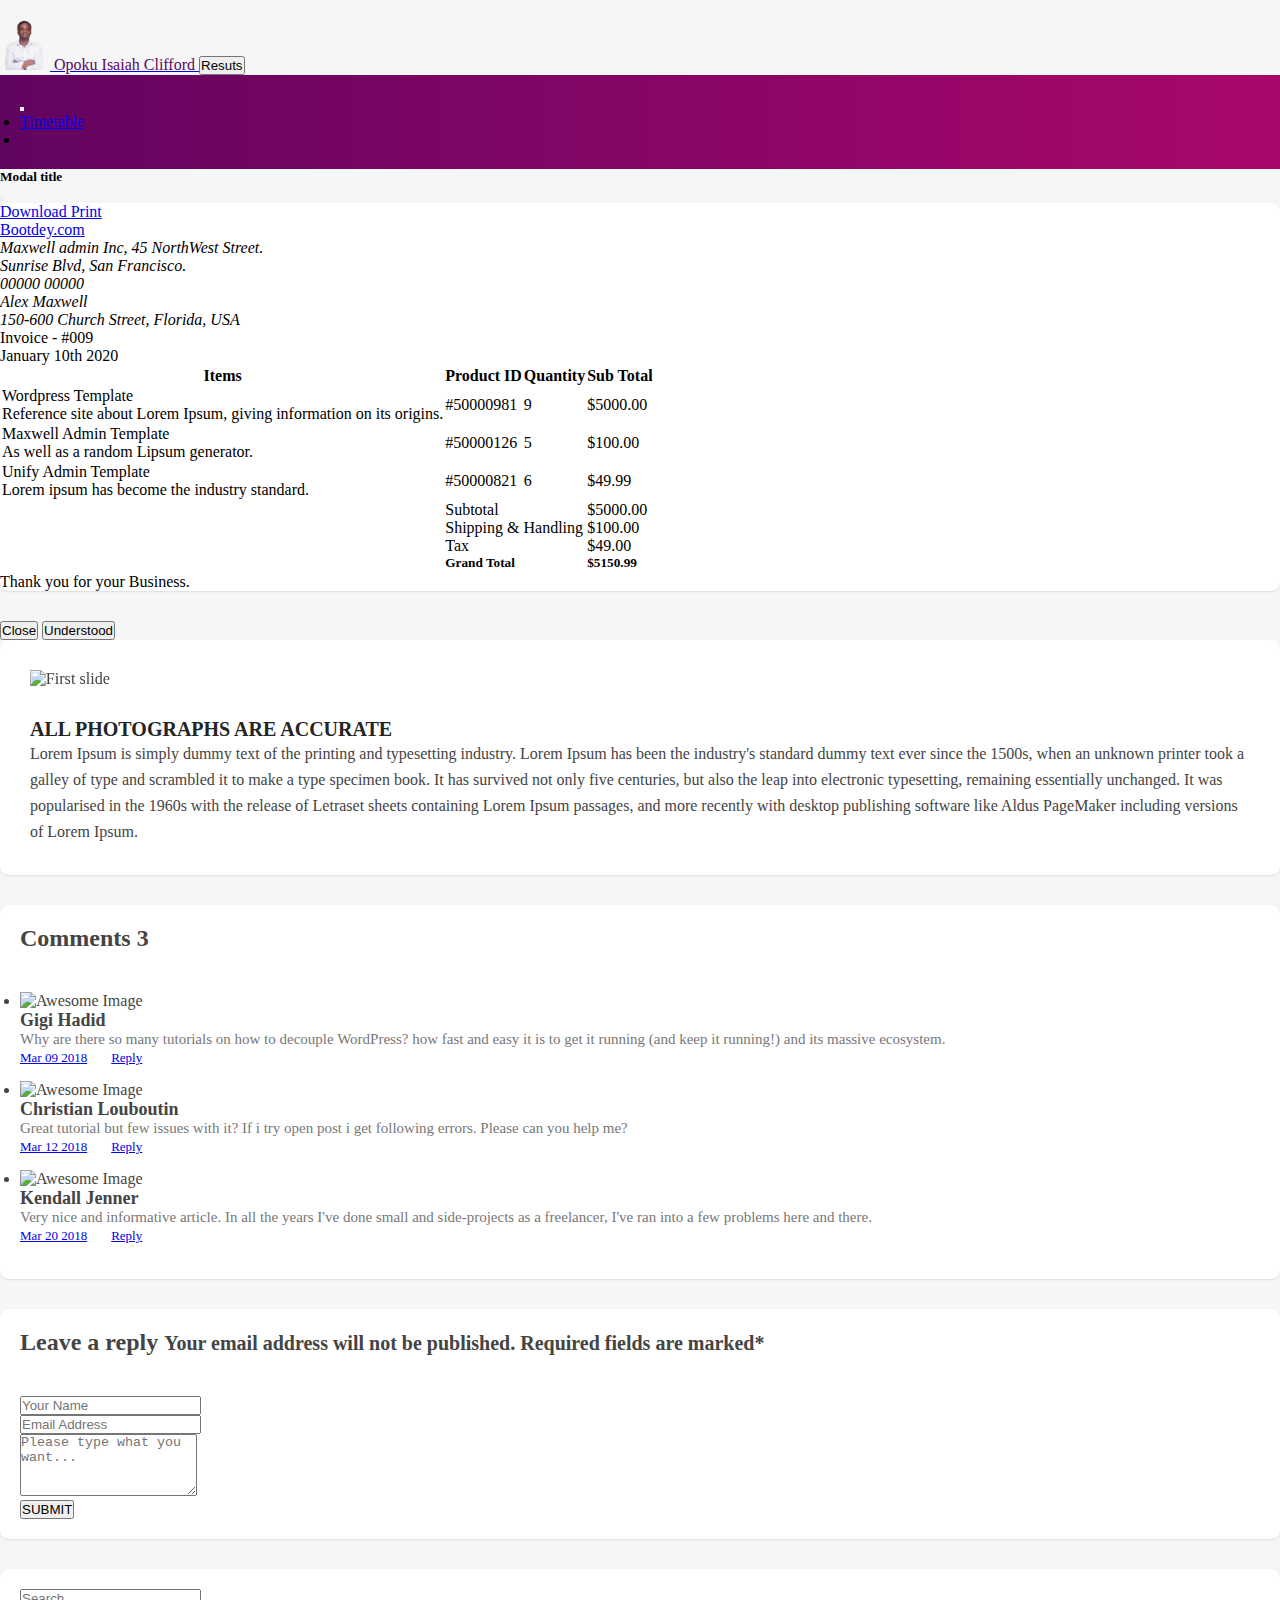
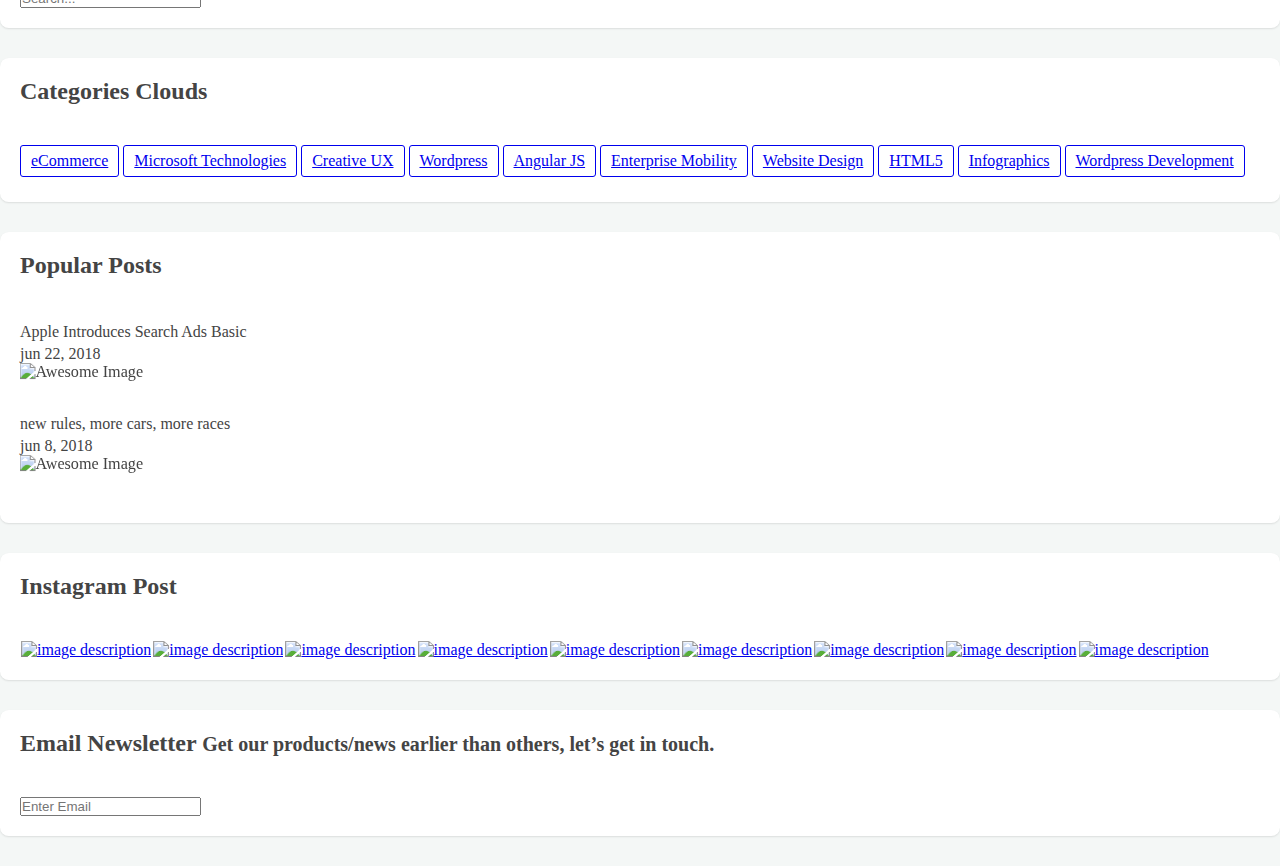
==== portal.html @ 68e72eba "first commnet" ====
<!DOCTYPE html>
<html lang="en">
  <head>
    <!-- Required meta tags -->
    <meta charset="utf-8" />
    <meta name="viewport" content="width=device-width, initial-scale=1" />

    <!-- Bootstrap CSS -->
    <link
      href="https://cdn.jsdelivr.net/npm/bootstrap@5.0.2/dist/css/bootstrap.min.css"
      rel="stylesheet"
      integrity="sha384-EVSTQN3/azprG1Anm3QDgpJLIm9Nao0Yz1ztcQTwFspd3yD65VohhpuuCOmLASjC"
      crossorigin="anonymous"
    />

    <link rel="stylesheet" href="CSS/Portal.css" />
    <!--CSS-->

    <!---Fontwosome-->
    <link
      rel="stylesheet"
      href="https://use.fontawesome.com/releases/v5.15.4/css/all.css"
      integrity="sha384-DyZ88mC6Up2uqS4h/KRgHuoeGwBcD4Ng9SiP4dIRy0EXTlnuz47vAwmeGwVChigm"
      crossorigin="anonymous"
    />

    <title>Welcome to your stdudent portal</title>
  </head>
  <body>





    <!---========heading ============-->
    <div class="">
      <nav class="navbar">
        <div class="container-fluid">
          <a class="navbar-brand" href="#">
            <img
              src="IMAGES/Clifford.png"
              alt=""
              width="50"
              height="50"
              class="d-inline-block align-text-top"
            />
          <span class = "lead text-capitalize cliffford"> Opoku Isaiah Clifford </span>
          </a>
          
            <button type="button" class="btn btn-warning " data-bs-toggle="modal" data-bs-target="#staticBackdrop">
              Resuts
            </button
        

         
        </div>
      </nav>







      <!---=================Navbar ==============-->
      <nav class="navbar navbar-expand-sm navbar_start_bg">
        <!-- Toggler/collapsibe Button -->
        <div class="container-fluid">
          <button
            class="navbar-toggler ms-auto ms-sm-2"
            type="button"
            data-bs-toggle="collapse"
            data-bs-target="#navbarCollapse"
            aria-controls="navbarCollapse"
            aria-expanded="false"
            aria-label="Toggle Navigation"
          >
            <span class="navbar-toggler-icon">
              <i class="fas fa-bars" style="color: #fff; font-size: 28px"></i>
            </span>
          </button>
          <div
            class="navbar-collapse collapse justify-content-center"
            id="navbarCollapse"
          >
            <ul class="navbar-nav ms-2 align-items-end">
              <li class="nav-item">
                <a class="nav-link text-light" href="#">Timetable </a>
              </li>
              
              <li> 
            </ul>
          </div>
        </div>
      </nav>
    </div>






<!-- Modal -->
<div class="modal fade" id="staticBackdrop" data-bs-backdrop="static" data-bs-keyboard="false" tabindex="-1" aria-labelledby="staticBackdropLabel" aria-hidden="true">
  <div class="modal-dialog">
    <div class="modal-content">
      <div class="modal-header">
        <h5 class="modal-title" id="staticBackdropLabel">Modal title</h5>
        <button type="button" class="btn-close" data-bs-dismiss="modal" aria-label="Close"></button>
      </div>
      <div class="modal-body">
        <div class="container">
          <div class="row gutters">
            <div class="col-xl-12 col-lg-12 col-md-12 col-sm-12 col-12">
              <div class="card">
                <div class="card-body p-0">
                  <div class="invoice-container">
                    <div class="invoice-header">
          
                      <!-- Row start -->
                      <div class="row gutters">
                        <div class="col-xl-12 col-lg-12 col-md-12 col-sm-12">
                          <div class="custom-actions-btns mb-5">
                            <a href="#" class="btn btn-primary">
                              <i class="icon-download"></i> Download
                            </a>
                            <a href="#" class="btn btn-secondary">
                              <i class="icon-printer"></i> Print
                            </a>
                          </div>
                        </div>
                      </div>
                      <!-- Row end -->
          
                      <!-- Row start -->
                      <div class="row gutters">
                        <div class="col-xl-6 col-lg-6 col-md-6 col-sm-6">
                          <a href="index.html" class="invoice-logo">
                            Bootdey.com
                          </a>
                        </div>
                        <div class="col-lg-6 col-md-6 col-sm-6">
                          <address class="text-right">
                            Maxwell admin Inc, 45 NorthWest Street.<br>
                            Sunrise Blvd, San Francisco.<br>
                            00000 00000
                          </address>
                        </div>
                      </div>
                      <!-- Row end -->
          
                      <!-- Row start -->
                      <div class="row gutters">
                        <div class="col-xl-9 col-lg-9 col-md-12 col-sm-12 col-12">
                          <div class="invoice-details">
                            <address>
                              Alex Maxwell<br>
                              150-600 Church Street, Florida, USA
                            </address>
                          </div>
                        </div>
                        <div class="col-xl-3 col-lg-3 col-md-12 col-sm-12 col-12">
                          <div class="invoice-details">
                            <div class="invoice-num">
                              <div>Invoice - #009</div>
                              <div>January 10th 2020</div>
                            </div>
                          </div>													
                        </div>
                      </div>
                      <!-- Row end -->
          
                    </div>
          
                    <div class="invoice-body">
          
                      <!-- Row start -->
                      <div class="row gutters">
                        <div class="col-lg-12 col-md-12 col-sm-12">
                          <div class="table-responsive">
                            <table class="table custom-table m-0">
                              <thead>
                                <tr>
                                  <th>Items</th>
                                  <th>Product ID</th>
                                  <th>Quantity</th>
                                  <th>Sub Total</th>
                                </tr>
                              </thead>
                              <tbody>
                                <tr>
                                  <td>
                                    Wordpress Template
                                    <p class="m-0 text-muted">
                                      Reference site about Lorem Ipsum, giving information on its origins.
                                    </p>
                                  </td>
                                  <td>#50000981</td>
                                  <td>9</td>
                                  <td>$5000.00</td>
                                </tr>
                                <tr>
                                  <td>
                                    Maxwell Admin Template
                                    <p class="m-0 text-muted">
                                      As well as a random Lipsum generator.
                                    </p>
                                  </td>
                                  <td>#50000126</td>
                                  <td>5</td>
                                  <td>$100.00</td>
                                </tr>
                                <tr>
                                  <td>
                                    Unify Admin Template
                                    <p class="m-0 text-muted">
                                      Lorem ipsum has become the industry standard.
                                    </p>
                                  </td>
                                  <td>#50000821</td>
                                  <td>6</td>
                                  <td>$49.99</td>
                                </tr>
                                <tr>
                                  <td>&nbsp;</td>
                                  <td colspan="2">
                                    <p>
                                      Subtotal<br>
                                      Shipping &amp; Handling<br>
                                      Tax<br>
                                    </p>
                                    <h5 class="text-success"><strong>Grand Total</strong></h5>
                                  </td>			
                                  <td>
                                    <p>
                                      $5000.00<br>
                                      $100.00<br>
                                      $49.00<br>
                                    </p>
                                    <h5 class="text-success"><strong>$5150.99</strong></h5>
                                  </td>
                                </tr>
                              </tbody>
                            </table>
                          </div>
                        </div>
                      </div>
                      <!-- Row end -->
          
                    </div>
          
                    <div class="invoice-footer">
                      Thank you for your Business.
                    </div>
          
                  </div>
                </div>
              </div>
            </div>
          </div>
      </div>
    
      </div>
      <div class="modal-footer">
        <button type="button" class="btn btn-secondary" data-bs-dismiss="modal">Close</button>
        <button type="button" class="btn btn-primary">Understood</button>
      </div>
    </div>
  </div>
</div>


















   


 
<div id="main-content" class="blog-page">
        <div class="container">
            <div class="row clearfix">
                <div class="col-lg-8 col-md-12 left-box">
                    <div class="card single_post">
                        <div class="body">
                            <div class="img-post">
                                <img class="d-block img-fluid" src="https://via.placeholder.com/800x280/87CEFA/000000" alt="First slide">
                            </div>
                            <h3><a href="blog-details.html">All photographs are accurate</a></h3>
                            <p>Lorem Ipsum is simply dummy text of the printing and typesetting industry. Lorem Ipsum has been the industry's standard dummy text ever since the 1500s, when an unknown printer took a galley of type and scrambled it to make a type specimen book. It has survived not only five centuries, but also the leap into electronic typesetting, remaining essentially unchanged. It was popularised in the 1960s with the release of Letraset sheets containing Lorem Ipsum passages, and more recently with desktop publishing software like Aldus PageMaker including versions of Lorem Ipsum.</p>
                        </div>                        
                    </div>
                    <div class="card">
                            <div class="header">
                                <h2>Comments 3</h2>
                            </div>
                            <div class="body">
                                <ul class="comment-reply list-unstyled">
                                    <li class="row clearfix">
                                        <div class="icon-box col-md-2 col-4"><img class="img-fluid img-thumbnail" src="https://bootdey.com/img/Content/avatar/avatar7.png" alt="Awesome Image"></div>
                                        <div class="text-box col-md-10 col-8 p-l-0 p-r0">
                                            <h5 class="m-b-0">Gigi Hadid </h5>
                                            <p>Why are there so many tutorials on how to decouple WordPress? how fast and easy it is to get it running (and keep it running!) and its massive ecosystem. </p>
                                            <ul class="list-inline">
                                                <li><a href="javascript:void(0);">Mar 09 2018</a></li>
                                                <li><a href="javascript:void(0);">Reply</a></li>
                                            </ul>
                                        </div>
                                    </li>
                                    <li class="row clearfix">
                                        <div class="icon-box col-md-2 col-4"><img class="img-fluid img-thumbnail" src="https://bootdey.com/img/Content/avatar/avatar3.png" alt="Awesome Image"></div>
                                        <div class="text-box col-md-10 col-8 p-l-0 p-r0">
                                            <h5 class="m-b-0">Christian Louboutin</h5>
                                            <p>Great tutorial but few issues with it? If i try open post i get following errors. Please can you help me?</p>
                                            <ul class="list-inline">
                                                <li><a href="javascript:void(0);">Mar 12 2018</a></li>
                                                <li><a href="javascript:void(0);">Reply</a></li>
                                            </ul>
                                        </div>
                                    </li>
                                    <li class="row clearfix">
                                        <div class="icon-box col-md-2 col-4"><img class="img-fluid img-thumbnail" src="https://bootdey.com/img/Content/avatar/avatar4.png" alt="Awesome Image"></div>
                                        <div class="text-box col-md-10 col-8 p-l-0 p-r0">
                                            <h5 class="m-b-0">Kendall Jenner</h5>
                                            <p>Very nice and informative article. In all the years I've done small and side-projects as a freelancer, I've ran into a few problems here and there.</p>
                                            <ul class="list-inline">
                                                <li><a href="javascript:void(0);">Mar 20 2018</a></li>
                                                <li><a href="javascript:void(0);">Reply</a></li>
                                            </ul>
                                        </div>
                                    </li>
                                </ul>                                        
                            </div>
                        </div>
                        <div class="card">
                            <div class="header">
                                <h2>Leave a reply <small>Your email address will not be published. Required fields are marked*</small></h2>
                            </div>
                            <div class="body">
                                <div class="comment-form">
                                    <form class="row clearfix">
                                        <div class="col-sm-6">
                                            <div class="form-group">
                                                <input type="text" class="form-control" placeholder="Your Name">
                                            </div>
                                        </div>
                                        <div class="col-sm-6">
                                            <div class="form-group">
                                                <input type="text" class="form-control" placeholder="Email Address">
                                            </div>
                                        </div>
                                        <div class="col-sm-12">
                                            <div class="form-group">
                                                <textarea rows="4" class="form-control no-resize" placeholder="Please type what you want..."></textarea>
                                            </div>
                                            <button type="submit" class="btn btn-block btn-primary">SUBMIT</button>
                                        </div>                                
                                    </form>
                                </div>
                            </div>
                        </div>
                </div>
                <div class="col-lg-4 col-md-12 right-box">
                    <div class="card">
                        <div class="body search">
                            <div class="input-group m-b-0">
                                <div class="input-group-prepend">
                                    <span class="input-group-text"><i class="fa fa-search"></i></span>
                                </div>
                                <input type="text" class="form-control" placeholder="Search...">                                    
                            </div>
                        </div>
                    </div>
                    <div class="card">
                        <div class="header">
                            <h2>Categories Clouds</h2>
                        </div>
                        <div class="body widget">
                            <ul class="list-unstyled categories-clouds m-b-0">
                                <li><a href="javascript:void(0);">eCommerce</a></li>
                                <li><a href="javascript:void(0);">Microsoft Technologies</a></li>
                                <li><a href="javascript:void(0);">Creative UX</a></li>
                                <li><a href="javascript:void(0);">Wordpress</a></li>
                                <li><a href="javascript:void(0);">Angular JS</a></li>
                                <li><a href="javascript:void(0);">Enterprise Mobility</a></li>
                                <li><a href="javascript:void(0);">Website Design</a></li>
                                <li><a href="javascript:void(0);">HTML5</a></li>
                                <li><a href="javascript:void(0);">Infographics</a></li>
                                <li><a href="javascript:void(0);">Wordpress Development</a></li>
                            </ul>
                        </div>
                    </div>
                    <div class="card">
                        <div class="header">
                            <h2>Popular Posts</h2>                        
                        </div>
                        <div class="body widget popular-post">
                            <div class="row">
                                <div class="col-lg-12">
                                    <div class="single_post">
                                        <p class="m-b-0">Apple Introduces Search Ads Basic</p>
                                        <span>jun 22, 2018</span>
                                        <div class="img-post">
                                            <img src="https://via.placeholder.com/280x280/87CEFA/000000" alt="Awesome Image">                                        
                                        </div>                                            
                                    </div>
                                    <div class="single_post">
                                        <p class="m-b-0">new rules, more cars, more races</p>
                                        <span>jun 8, 2018</span>
                                        <div class="img-post">
                                            <img src="https://via.placeholder.com/280x280/87CEFA/000000" alt="Awesome Image">                                            
                                        </div>
                                    </div>
                                </div>
                            </div>
                        </div>
                    </div>
                    <div class="card">
                        <div class="header">
                            <h2>Instagram Post</h2>
                        </div>
                        <div class="body widget">
                            <ul class="list-unstyled instagram-plugin m-b-0">
                                <li><a href="javascript:void(0);"><img src="https://via.placeholder.com/100x100/87CEFA/000000" alt="image description"></a></li>
                                <li><a href="javascript:void(0);"><img src="https://via.placeholder.com/100x100/87CEFA/000000" alt="image description"></a></li>
                                <li><a href="javascript:void(0);"><img src="https://via.placeholder.com/100x100/87CEFA/000000" alt="image description"></a></li>
                                <li><a href="javascript:void(0);"><img src="https://via.placeholder.com/100x100/87CEFA/000000" alt="image description"></a></li>
                                <li><a href="javascript:void(0);"><img src="https://via.placeholder.com/100x100/87CEFA/000000" alt="image description"></a></li>
                                <li><a href="javascript:void(0);"><img src="https://via.placeholder.com/100x100/87CEFA/000000" alt="image description"></a></li>
                                <li><a href="javascript:void(0);"><img src="https://via.placeholder.com/100x100/87CEFA/000000" alt="image description"></a></li>
                                <li><a href="javascript:void(0);"><img src="https://via.placeholder.com/100x100/87CEFA/000000" alt="image description"></a></li>
                                <li><a href="javascript:void(0);"><img src="https://via.placeholder.com/100x100/87CEFA/000000" alt="image description"></a></li>
                            </ul>
                        </div>
                    </div>
                    <div class="card">
                        <div class="header">
                            <h2>Email Newsletter <small>Get our products/news earlier than others, let’s get in touch.</small></h2>
                        </div>
                        <div class="body widget newsletter">                        
                            <div class="input-group">
                                <input type="text" class="form-control" placeholder="Enter Email">
                                <div class="input-group-append">
                                    <span class="input-group-text"><i class="icon-paper-plane"></i></span>
                                </div>
                            </div>
                        </div>
                    </div>
                </div>
            </div>

        </div>
    </div>













    <!-- Option 1: Bootstrap Bundle with Popper -->
    <script
      src="https://cdn.jsdelivr.net/npm/bootstrap@5.0.2/dist/js/bootstrap.bundle.min.js"
      integrity="sha384-MrcW6ZMFYlzcLA8Nl+NtUVF0sA7MsXsP1UyJoMp4YLEuNSfAP+JcXn/tWtIaxVXM"
      crossorigin="anonymous"
    ></script>
  </body>
</html>
---- CSS/Portal.css ----
*{
    margin: 0px;
    padding: 0px;

}
body{

}
.navbar_start_bg{
    background: #AA076B;  /* fallback for old browsers */
    background: -webkit-linear-gradient(to right, #61045F, #AA076B);  /* Chrome 10-25, Safari 5.1-6 */
    background: linear-gradient(to right, #61045F, #AA076B);
   padding: 20px;
    
}


.cliffford{
    color: #61045F;
}


body{
    background-color: #f4f7f6;
    margin-top:20px;
}
.card {
    background: #fff;
    transition: .5s;
    border: 0;
    margin-bottom: 30px;
    border-radius: .55rem;
    position: relative;
    width: 100%;
    box-shadow: 0 1px 2px 0 rgb(0 0 0 / 10%);
}
.card .body {
    color: #444;
    padding: 20px;
    font-weight: 400;
}
.card .header {
    color: #444;
    padding: 20px;
    position: relative;
    box-shadow: none;
}
.single_post {
    -webkit-transition: all .4s ease;
    transition: all .4s ease
}

.single_post .body {
    padding: 30px
}

.single_post .img-post {
    position: relative;
    overflow: hidden;
    max-height: 500px;
    margin-bottom: 30px
}

.single_post .img-post>img {
    -webkit-transform: scale(1);
    -ms-transform: scale(1);
    transform: scale(1);
    opacity: 1;
    -webkit-transition: -webkit-transform .4s ease, opacity .4s ease;
    transition: transform .4s ease, opacity .4s ease;
    max-width: 100%;
    filter: none;
    -webkit-filter: grayscale(0);
    -webkit-transform: scale(1.01)
}

.single_post .img-post:hover img {
    -webkit-transform: scale(1.02);
    -ms-transform: scale(1.02);
    transform: scale(1.02);
    opacity: .7;
    filter: gray;
    -webkit-filter: grayscale(1);
    -webkit-transition: all .8s ease-in-out
}

.single_post .img-post:hover .social_share {
    display: block
}

.single_post .footer {
    padding: 0 30px 30px 30px
}

.single_post .footer .actions {
    display: inline-block
}

.single_post .footer .stats {
    cursor: default;
    list-style: none;
    padding: 0;
    display: inline-block;
    float: right;
    margin: 0;
    line-height: 35px
}

.single_post .footer .stats li {
    border-left: solid 1px rgba(160, 160, 160, 0.3);
    display: inline-block;
    font-weight: 400;
    letter-spacing: 0.25em;
    line-height: 1;
    margin: 0 0 0 2em;
    padding: 0 0 0 2em;
    text-transform: uppercase;
    font-size: 13px
}

.single_post .footer .stats li a {
    color: #777
}

.single_post .footer .stats li:first-child {
    border-left: 0;
    margin-left: 0;
    padding-left: 0
}

.single_post h3 {
    font-size: 20px;
    text-transform: uppercase
}

.single_post h3 a {
    color: #242424;
    text-decoration: none
}

.single_post p {
    font-size: 16px;
    line-height: 26px;
    font-weight: 300;
    margin: 0
}

.single_post .blockquote p {
    margin-top: 0 !important
}

.single_post .meta {
    list-style: none;
    padding: 0;
    margin: 0
}

.single_post .meta li {
    display: inline-block;
    margin-right: 15px
}

.single_post .meta li a {
    font-style: italic;
    color: #959595;
    text-decoration: none;
    font-size: 12px
}

.single_post .meta li a i {
    margin-right: 6px;
    font-size: 12px
}

.single_post2 {
    overflow: hidden
}

.single_post2 .content {
    margin-top: 15px;
    margin-bottom: 15px;
    padding-left: 80px;
    position: relative
}

.single_post2 .content .actions_sidebar {
    position: absolute;
    top: 0px;
    left: 0px;
    width: 60px
}

.single_post2 .content .actions_sidebar a {
    display: inline-block;
    width: 100%;
    height: 60px;
    line-height: 60px;
    margin-right: 0;
    text-align: center;
    border-right: 1px solid #e4eaec
}

.single_post2 .content .title {
    font-weight: 100
}

.single_post2 .content .text {
    font-size: 15px
}

.right-box .categories-clouds li {
    display: inline-block;
    margin-bottom: 5px
}

.right-box .categories-clouds li a {
    display: block;
    border: 1px solid;
    padding: 6px 10px;
    border-radius: 3px
}

.right-box .instagram-plugin {
    overflow: hidden
}

.right-box .instagram-plugin li {
    float: left;
    overflow: hidden;
    border: 1px solid #fff
}

.comment-reply li {
    margin-bottom: 15px
}

.comment-reply li:last-child {
    margin-bottom: none
}

.comment-reply li h5 {
    font-size: 18px
}

.comment-reply li p {
    margin-bottom: 0px;
    font-size: 15px;
    color: #777
}

.comment-reply .list-inline li {
    display: inline-block;
    margin: 0;
    padding-right: 20px
}

.comment-reply .list-inline li a {
    font-size: 13px
}

@media (max-width: 640px) {
    .blog-page .left-box .single-comment-box>ul>li {
        padding: 25px 0
    }
    .blog-page .left-box .single-comment-box ul li .icon-box {
        display: inline-block
    }
    .blog-page .left-box .single-comment-box ul li .text-box {
        display: block;
        padding-left: 0;
        margin-top: 10px
    }
    .blog-page .single_post .footer .stats {
        float: none;
        margin-top: 10px
    }
    .blog-page .single_post .body,
    .blog-page .single_post .footer {
        padding: 30px
    }
}
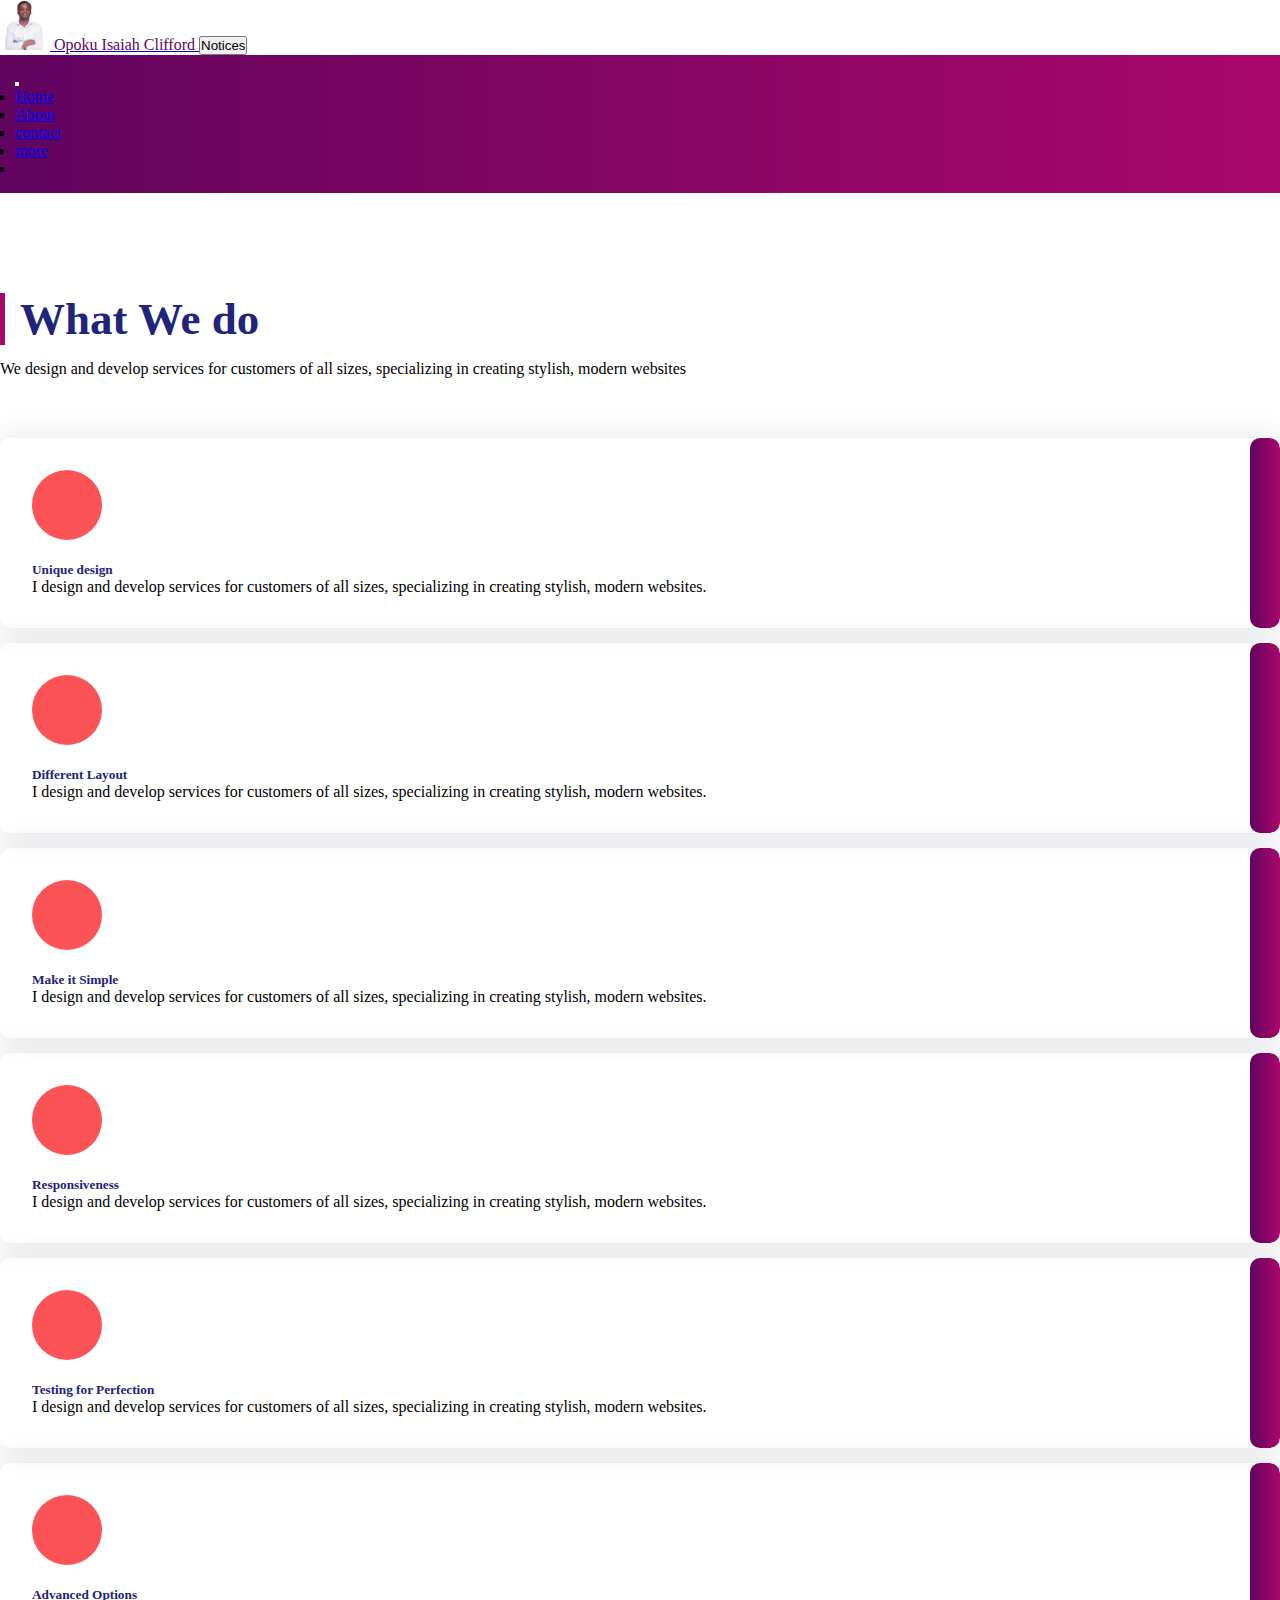
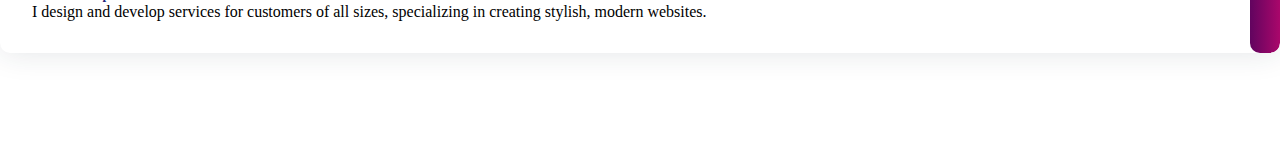
==== commit 6197bc62: "I add my first content" ====
--- a/portal.html
+++ b/portal.html
@@ -1,487 +1,223 @@
 <!DOCTYPE html>
 <html lang="en">
-  <head>
-    <!-- Required meta tags -->
-    <meta charset="utf-8" />
-    <meta name="viewport" content="width=device-width, initial-scale=1" />
-
-    <!-- Bootstrap CSS -->
-    <link
-      href="https://cdn.jsdelivr.net/npm/bootstrap@5.0.2/dist/css/bootstrap.min.css"
-      rel="stylesheet"
-      integrity="sha384-EVSTQN3/azprG1Anm3QDgpJLIm9Nao0Yz1ztcQTwFspd3yD65VohhpuuCOmLASjC"
-      crossorigin="anonymous"
-    />
-
-    <link rel="stylesheet" href="CSS/Portal.css" />
-    <!--CSS-->
-
-    <!---Fontwosome-->
-    <link
-      rel="stylesheet"
-      href="https://use.fontawesome.com/releases/v5.15.4/css/all.css"
-      integrity="sha384-DyZ88mC6Up2uqS4h/KRgHuoeGwBcD4Ng9SiP4dIRy0EXTlnuz47vAwmeGwVChigm"
-      crossorigin="anonymous"
-    />
-
-    <title>Welcome to your stdudent portal</title>
-  </head>
-  <body>
-
-
-
-
-
-    <!---========heading ============-->
-    <div class="">
-      <nav class="navbar">
-        <div class="container-fluid">
-          <a class="navbar-brand" href="#">
-            <img
-              src="IMAGES/Clifford.png"
-              alt=""
-              width="50"
-              height="50"
-              class="d-inline-block align-text-top"
-            />
-          <span class = "lead text-capitalize cliffford"> Opoku Isaiah Clifford </span>
-          </a>
-          
-            <button type="button" class="btn btn-warning " data-bs-toggle="modal" data-bs-target="#staticBackdrop">
-              Resuts
-            </button
-        
-
-         
+
+<head>
+  <!-- Required meta tags -->
+  <meta charset="utf-8" />
+  <meta name="viewport" content="width=device-width, initial-scale=1" />
+
+  <!-- Bootstrap CSS -->
+  <link href="https://cdn.jsdelivr.net/npm/bootstrap@5.0.2/dist/css/bootstrap.min.css" rel="stylesheet"
+    integrity="sha384-EVSTQN3/azprG1Anm3QDgpJLIm9Nao0Yz1ztcQTwFspd3yD65VohhpuuCOmLASjC" crossorigin="anonymous" />
+
+  <link rel="stylesheet" href="CSS/Portal.css" />
+  <!--CSS-->
+
+  <!---Fontwosome-->
+  <link rel="stylesheet" href="https://use.fontawesome.com/releases/v5.15.4/css/all.css"
+    integrity="sha384-DyZ88mC6Up2uqS4h/KRgHuoeGwBcD4Ng9SiP4dIRy0EXTlnuz47vAwmeGwVChigm" crossorigin="anonymous" />
+
+  <title>Welcome to your stdudent portal</title>
+</head>
+
+<body>
+
+
+
+
+
+  <!---========heading ============-->
+  <div class="">
+    <nav class="navbar">
+      <div class="container-fluid">
+        <a class="navbar-brand" href="#">
+          <img src="IMAGES/Clifford.png" alt="" width="50" height="50" class="d-inline-block align-text-top" />
+          <span class="lead text-capitalize cliffford"> Opoku Isaiah Clifford </span>
+        </a>
+
+        <button type="button" class="btn btn-warning " data-bs-toggle="modal" data-bs-target="#staticBackdrop">
+          Notices
+        </button </div>
+    </nav>
+
+
+
+
+
+
+
+    <!---=================Navbar ==============-->
+    <nav class="navbar navbar-expand-sm navbar_start_bg">
+      <!-- Toggler/collapsibe Button -->
+      <div class="container-fluid">
+        <button class="navbar-toggler ms-auto ms-sm-2" type="button" data-bs-toggle="collapse"
+          data-bs-target="#navbarCollapse" aria-controls="navbarCollapse" aria-expanded="false"
+          aria-label="Toggle Navigation">
+          <span class="navbar-toggler-icon">
+            <i class="fas fa-bars" style="color: #fff; font-size: 28px"></i>
+          </span>
+        </button>
+        <div class="navbar-collapse collapse justify-content-center" id="navbarCollapse">
+          <ul class="navbar-nav ms-2 align-items-end">
+            <li class="nav-item">
+              <a class="nav-link text-light" href="#">Home </a>
+            </li>
+            <li class="nav-item">
+              <a class="nav-link text-light" href="#">About</a>
+            </li>
+            <li class="nav-item">
+              <a class="nav-link text-light" href="#"> contact </a>
+            </li>
+            <li class="nav-item">
+              <a class="nav-link text-light" href="#">more </a>
+            </li>
+
+            <li>
+          </ul>
         </div>
-      </nav>
-
-
-
-
-
-
-
-      <!---=================Navbar ==============-->
-      <nav class="navbar navbar-expand-sm navbar_start_bg">
-        <!-- Toggler/collapsibe Button -->
-        <div class="container-fluid">
-          <button
-            class="navbar-toggler ms-auto ms-sm-2"
-            type="button"
-            data-bs-toggle="collapse"
-            data-bs-target="#navbarCollapse"
-            aria-controls="navbarCollapse"
-            aria-expanded="false"
-            aria-label="Toggle Navigation"
-          >
-            <span class="navbar-toggler-icon">
-              <i class="fas fa-bars" style="color: #fff; font-size: 28px"></i>
-            </span>
-          </button>
-          <div
-            class="navbar-collapse collapse justify-content-center"
-            id="navbarCollapse"
-          >
-            <ul class="navbar-nav ms-2 align-items-end">
-              <li class="nav-item">
-                <a class="nav-link text-light" href="#">Timetable </a>
-              </li>
-              
-              <li> 
-            </ul>
+      </div>
+    </nav>
+  </div>
+
+
+
+
+
+
+  <section class="section services-section" id="services">
+      <div class="container">
+          <div class="row">
+              <div class="col-lg-6">
+                  <div class="section-title">
+                      <h2>What We do </h2>
+                      <p> We design and develop services for customers of all sizes, specializing in creating stylish, modern websites</p>
+                  </div>
+              </div>
           </div>
-        </div>
-      </nav>
-    </div>
-
-
-
-
-
-
-<!-- Modal -->
-<div class="modal fade" id="staticBackdrop" data-bs-backdrop="static" data-bs-keyboard="false" tabindex="-1" aria-labelledby="staticBackdropLabel" aria-hidden="true">
-  <div class="modal-dialog">
-    <div class="modal-content">
-      <div class="modal-header">
-        <h5 class="modal-title" id="staticBackdropLabel">Modal title</h5>
-        <button type="button" class="btn-close" data-bs-dismiss="modal" aria-label="Close"></button>
-      </div>
-      <div class="modal-body">
-        <div class="container">
-          <div class="row gutters">
-            <div class="col-xl-12 col-lg-12 col-md-12 col-sm-12 col-12">
-              <div class="card">
-                <div class="card-body p-0">
-                  <div class="invoice-container">
-                    <div class="invoice-header">
-          
-                      <!-- Row start -->
-                      <div class="row gutters">
-                        <div class="col-xl-12 col-lg-12 col-md-12 col-sm-12">
-                          <div class="custom-actions-btns mb-5">
-                            <a href="#" class="btn btn-primary">
-                              <i class="icon-download"></i> Download
-                            </a>
-                            <a href="#" class="btn btn-secondary">
-                              <i class="icon-printer"></i> Print
-                            </a>
-                          </div>
-                        </div>
-                      </div>
-                      <!-- Row end -->
-          
-                      <!-- Row start -->
-                      <div class="row gutters">
-                        <div class="col-xl-6 col-lg-6 col-md-6 col-sm-6">
-                          <a href="index.html" class="invoice-logo">
-                            Bootdey.com
-                          </a>
-                        </div>
-                        <div class="col-lg-6 col-md-6 col-sm-6">
-                          <address class="text-right">
-                            Maxwell admin Inc, 45 NorthWest Street.<br>
-                            Sunrise Blvd, San Francisco.<br>
-                            00000 00000
-                          </address>
-                        </div>
-                      </div>
-                      <!-- Row end -->
-          
-                      <!-- Row start -->
-                      <div class="row gutters">
-                        <div class="col-xl-9 col-lg-9 col-md-12 col-sm-12 col-12">
-                          <div class="invoice-details">
-                            <address>
-                              Alex Maxwell<br>
-                              150-600 Church Street, Florida, USA
-                            </address>
-                          </div>
-                        </div>
-                        <div class="col-xl-3 col-lg-3 col-md-12 col-sm-12 col-12">
-                          <div class="invoice-details">
-                            <div class="invoice-num">
-                              <div>Invoice - #009</div>
-                              <div>January 10th 2020</div>
-                            </div>
-                          </div>													
-                        </div>
-                      </div>
-                      <!-- Row end -->
-          
-                    </div>
-          
-                    <div class="invoice-body">
-          
-                      <!-- Row start -->
-                      <div class="row gutters">
-                        <div class="col-lg-12 col-md-12 col-sm-12">
-                          <div class="table-responsive">
-                            <table class="table custom-table m-0">
-                              <thead>
-                                <tr>
-                                  <th>Items</th>
-                                  <th>Product ID</th>
-                                  <th>Quantity</th>
-                                  <th>Sub Total</th>
-                                </tr>
-                              </thead>
-                              <tbody>
-                                <tr>
-                                  <td>
-                                    Wordpress Template
-                                    <p class="m-0 text-muted">
-                                      Reference site about Lorem Ipsum, giving information on its origins.
-                                    </p>
-                                  </td>
-                                  <td>#50000981</td>
-                                  <td>9</td>
-                                  <td>$5000.00</td>
-                                </tr>
-                                <tr>
-                                  <td>
-                                    Maxwell Admin Template
-                                    <p class="m-0 text-muted">
-                                      As well as a random Lipsum generator.
-                                    </p>
-                                  </td>
-                                  <td>#50000126</td>
-                                  <td>5</td>
-                                  <td>$100.00</td>
-                                </tr>
-                                <tr>
-                                  <td>
-                                    Unify Admin Template
-                                    <p class="m-0 text-muted">
-                                      Lorem ipsum has become the industry standard.
-                                    </p>
-                                  </td>
-                                  <td>#50000821</td>
-                                  <td>6</td>
-                                  <td>$49.99</td>
-                                </tr>
-                                <tr>
-                                  <td>&nbsp;</td>
-                                  <td colspan="2">
-                                    <p>
-                                      Subtotal<br>
-                                      Shipping &amp; Handling<br>
-                                      Tax<br>
-                                    </p>
-                                    <h5 class="text-success"><strong>Grand Total</strong></h5>
-                                  </td>			
-                                  <td>
-                                    <p>
-                                      $5000.00<br>
-                                      $100.00<br>
-                                      $49.00<br>
-                                    </p>
-                                    <h5 class="text-success"><strong>$5150.99</strong></h5>
-                                  </td>
-                                </tr>
-                              </tbody>
-                            </table>
-                          </div>
-                        </div>
-                      </div>
-                      <!-- Row end -->
-          
-                    </div>
-          
-                    <div class="invoice-footer">
-                      Thank you for your Business.
-                    </div>
-          
-                  </div>
-                </div>
-              </div>
-            </div>
+          <div class="row">
+              <!-- feaure box -->
+              <div class="col-sm-6 col-lg-4">
+                  <div class="feature-box-1">
+                      <div class="icon">
+                          <i class="fa fa-desktop"></i>
+                      </div>
+                      <div class="feature-content">
+                          <h5>Unique design</h5>
+                          <p>I design and develop services for customers of all sizes, specializing in creating stylish, modern websites.</p>
+                      </div>
+                  </div>
+              </div>
+
+
+              <!-- / -->
+              <!-- feaure box -->
+              <div class="col-sm-6 col-lg-4">
+                  <div class="feature-box-1">
+                      <div class="icon">
+                          <i class="fa fa-user"></i>
+                      </div>
+                      <div class="feature-content">
+                          <h5>Different Layout</h5>
+                          <p>I design and develop services for customers of all sizes, specializing in creating stylish, modern websites.</p>
+                      </div>
+                  </div>
+              </div>
+
+
+              <!-- / -->
+              <!-- feaure box -->
+              <div class="col-sm-6 col-lg-4">
+                  <div class="feature-box-1">
+                      <div class="icon">
+                          <i class="fa fa-comment"></i>
+                      </div>
+                      <div class="feature-content">
+                          <h5>Make it Simple</h5>
+                          <p>I design and develop services for customers of all sizes, specializing in creating stylish, modern websites.</p>
+                      </div>
+                  </div>
+              </div>
+
+
+              <!-- / -->
+              <!-- feaure box -->
+              <div class="col-sm-6 col-lg-4">
+                  <div class="feature-box-1">
+                      <div class="icon">
+                          <i class="fa fa-image"></i>
+                      </div>
+                      <div class="feature-content">
+                          <h5>Responsiveness</h5>
+                          <p>I design and develop services for customers of all sizes, specializing in creating stylish, modern websites.</p>
+                      </div>
+                  </div>
+              </div>
+
+
+              <!-- / -->
+              <!-- feaure box -->
+              <div class="col-sm-6 col-lg-4">
+                  <div class="feature-box-1">
+                      <div class="icon">
+                          <i class="fa fa-th"></i>
+                      </div>
+                      <div class="feature-content">
+                          <h5>Testing for Perfection</h5>
+                          <p>I design and develop services for customers of all sizes, specializing in creating stylish, modern websites.</p>
+                      </div>
+                  </div>
+              </div>
+
+
+              <!-- / -->
+              <!-- feaure box -->
+              <div class="col-sm-6 col-lg-4">
+                  <div class="feature-box-1">
+                      <div class="icon">
+                          <i class="fa fa-cog"></i>
+                      </div>
+                      <div class="feature-content">
+                          <h5>Advanced Options</h5>
+                          <p>I design and develop services for customers of all sizes, specializing in creating stylish, modern websites.</p>
+                      </div>
+                  </div>
+              </div>
+              <!-- / -->
           </div>
       </div>
-    
-      </div>
-      <div class="modal-footer">
-        <button type="button" class="btn btn-secondary" data-bs-dismiss="modal">Close</button>
-        <button type="button" class="btn btn-primary">Understood</button>
-      </div>
-    </div>
-  </div>
-</div>
-
-
-
-
-
-
-
-
-
-
-
-
-
-
-
-
-
-
-   
-
-
- 
-<div id="main-content" class="blog-page">
-        <div class="container">
-            <div class="row clearfix">
-                <div class="col-lg-8 col-md-12 left-box">
-                    <div class="card single_post">
-                        <div class="body">
-                            <div class="img-post">
-                                <img class="d-block img-fluid" src="https://via.placeholder.com/800x280/87CEFA/000000" alt="First slide">
-                            </div>
-                            <h3><a href="blog-details.html">All photographs are accurate</a></h3>
-                            <p>Lorem Ipsum is simply dummy text of the printing and typesetting industry. Lorem Ipsum has been the industry's standard dummy text ever since the 1500s, when an unknown printer took a galley of type and scrambled it to make a type specimen book. It has survived not only five centuries, but also the leap into electronic typesetting, remaining essentially unchanged. It was popularised in the 1960s with the release of Letraset sheets containing Lorem Ipsum passages, and more recently with desktop publishing software like Aldus PageMaker including versions of Lorem Ipsum.</p>
-                        </div>                        
-                    </div>
-                    <div class="card">
-                            <div class="header">
-                                <h2>Comments 3</h2>
-                            </div>
-                            <div class="body">
-                                <ul class="comment-reply list-unstyled">
-                                    <li class="row clearfix">
-                                        <div class="icon-box col-md-2 col-4"><img class="img-fluid img-thumbnail" src="https://bootdey.com/img/Content/avatar/avatar7.png" alt="Awesome Image"></div>
-                                        <div class="text-box col-md-10 col-8 p-l-0 p-r0">
-                                            <h5 class="m-b-0">Gigi Hadid </h5>
-                                            <p>Why are there so many tutorials on how to decouple WordPress? how fast and easy it is to get it running (and keep it running!) and its massive ecosystem. </p>
-                                            <ul class="list-inline">
-                                                <li><a href="javascript:void(0);">Mar 09 2018</a></li>
-                                                <li><a href="javascript:void(0);">Reply</a></li>
-                                            </ul>
-                                        </div>
-                                    </li>
-                                    <li class="row clearfix">
-                                        <div class="icon-box col-md-2 col-4"><img class="img-fluid img-thumbnail" src="https://bootdey.com/img/Content/avatar/avatar3.png" alt="Awesome Image"></div>
-                                        <div class="text-box col-md-10 col-8 p-l-0 p-r0">
-                                            <h5 class="m-b-0">Christian Louboutin</h5>
-                                            <p>Great tutorial but few issues with it? If i try open post i get following errors. Please can you help me?</p>
-                                            <ul class="list-inline">
-                                                <li><a href="javascript:void(0);">Mar 12 2018</a></li>
-                                                <li><a href="javascript:void(0);">Reply</a></li>
-                                            </ul>
-                                        </div>
-                                    </li>
-                                    <li class="row clearfix">
-                                        <div class="icon-box col-md-2 col-4"><img class="img-fluid img-thumbnail" src="https://bootdey.com/img/Content/avatar/avatar4.png" alt="Awesome Image"></div>
-                                        <div class="text-box col-md-10 col-8 p-l-0 p-r0">
-                                            <h5 class="m-b-0">Kendall Jenner</h5>
-                                            <p>Very nice and informative article. In all the years I've done small and side-projects as a freelancer, I've ran into a few problems here and there.</p>
-                                            <ul class="list-inline">
-                                                <li><a href="javascript:void(0);">Mar 20 2018</a></li>
-                                                <li><a href="javascript:void(0);">Reply</a></li>
-                                            </ul>
-                                        </div>
-                                    </li>
-                                </ul>                                        
-                            </div>
-                        </div>
-                        <div class="card">
-                            <div class="header">
-                                <h2>Leave a reply <small>Your email address will not be published. Required fields are marked*</small></h2>
-                            </div>
-                            <div class="body">
-                                <div class="comment-form">
-                                    <form class="row clearfix">
-                                        <div class="col-sm-6">
-                                            <div class="form-group">
-                                                <input type="text" class="form-control" placeholder="Your Name">
-                                            </div>
-                                        </div>
-                                        <div class="col-sm-6">
-                                            <div class="form-group">
-                                                <input type="text" class="form-control" placeholder="Email Address">
-                                            </div>
-                                        </div>
-                                        <div class="col-sm-12">
-                                            <div class="form-group">
-                                                <textarea rows="4" class="form-control no-resize" placeholder="Please type what you want..."></textarea>
-                                            </div>
-                                            <button type="submit" class="btn btn-block btn-primary">SUBMIT</button>
-                                        </div>                                
-                                    </form>
-                                </div>
-                            </div>
-                        </div>
-                </div>
-                <div class="col-lg-4 col-md-12 right-box">
-                    <div class="card">
-                        <div class="body search">
-                            <div class="input-group m-b-0">
-                                <div class="input-group-prepend">
-                                    <span class="input-group-text"><i class="fa fa-search"></i></span>
-                                </div>
-                                <input type="text" class="form-control" placeholder="Search...">                                    
-                            </div>
-                        </div>
-                    </div>
-                    <div class="card">
-                        <div class="header">
-                            <h2>Categories Clouds</h2>
-                        </div>
-                        <div class="body widget">
-                            <ul class="list-unstyled categories-clouds m-b-0">
-                                <li><a href="javascript:void(0);">eCommerce</a></li>
-                                <li><a href="javascript:void(0);">Microsoft Technologies</a></li>
-                                <li><a href="javascript:void(0);">Creative UX</a></li>
-                                <li><a href="javascript:void(0);">Wordpress</a></li>
-                                <li><a href="javascript:void(0);">Angular JS</a></li>
-                                <li><a href="javascript:void(0);">Enterprise Mobility</a></li>
-                                <li><a href="javascript:void(0);">Website Design</a></li>
-                                <li><a href="javascript:void(0);">HTML5</a></li>
-                                <li><a href="javascript:void(0);">Infographics</a></li>
-                                <li><a href="javascript:void(0);">Wordpress Development</a></li>
-                            </ul>
-                        </div>
-                    </div>
-                    <div class="card">
-                        <div class="header">
-                            <h2>Popular Posts</h2>                        
-                        </div>
-                        <div class="body widget popular-post">
-                            <div class="row">
-                                <div class="col-lg-12">
-                                    <div class="single_post">
-                                        <p class="m-b-0">Apple Introduces Search Ads Basic</p>
-                                        <span>jun 22, 2018</span>
-                                        <div class="img-post">
-                                            <img src="https://via.placeholder.com/280x280/87CEFA/000000" alt="Awesome Image">                                        
-                                        </div>                                            
-                                    </div>
-                                    <div class="single_post">
-                                        <p class="m-b-0">new rules, more cars, more races</p>
-                                        <span>jun 8, 2018</span>
-                                        <div class="img-post">
-                                            <img src="https://via.placeholder.com/280x280/87CEFA/000000" alt="Awesome Image">                                            
-                                        </div>
-                                    </div>
-                                </div>
-                            </div>
-                        </div>
-                    </div>
-                    <div class="card">
-                        <div class="header">
-                            <h2>Instagram Post</h2>
-                        </div>
-                        <div class="body widget">
-                            <ul class="list-unstyled instagram-plugin m-b-0">
-                                <li><a href="javascript:void(0);"><img src="https://via.placeholder.com/100x100/87CEFA/000000" alt="image description"></a></li>
-                                <li><a href="javascript:void(0);"><img src="https://via.placeholder.com/100x100/87CEFA/000000" alt="image description"></a></li>
-                                <li><a href="javascript:void(0);"><img src="https://via.placeholder.com/100x100/87CEFA/000000" alt="image description"></a></li>
-                                <li><a href="javascript:void(0);"><img src="https://via.placeholder.com/100x100/87CEFA/000000" alt="image description"></a></li>
-                                <li><a href="javascript:void(0);"><img src="https://via.placeholder.com/100x100/87CEFA/000000" alt="image description"></a></li>
-                                <li><a href="javascript:void(0);"><img src="https://via.placeholder.com/100x100/87CEFA/000000" alt="image description"></a></li>
-                                <li><a href="javascript:void(0);"><img src="https://via.placeholder.com/100x100/87CEFA/000000" alt="image description"></a></li>
-                                <li><a href="javascript:void(0);"><img src="https://via.placeholder.com/100x100/87CEFA/000000" alt="image description"></a></li>
-                                <li><a href="javascript:void(0);"><img src="https://via.placeholder.com/100x100/87CEFA/000000" alt="image description"></a></li>
-                            </ul>
-                        </div>
-                    </div>
-                    <div class="card">
-                        <div class="header">
-                            <h2>Email Newsletter <small>Get our products/news earlier than others, let’s get in touch.</small></h2>
-                        </div>
-                        <div class="body widget newsletter">                        
-                            <div class="input-group">
-                                <input type="text" class="form-control" placeholder="Enter Email">
-                                <div class="input-group-append">
-                                    <span class="input-group-text"><i class="icon-paper-plane"></i></span>
-                                </div>
-                            </div>
-                        </div>
-                    </div>
-                </div>
-            </div>
-
-        </div>
-    </div>
-
-
-
-
-
-
-
-
-
-
-
-
-
-    <!-- Option 1: Bootstrap Bundle with Popper -->
-    <script
-      src="https://cdn.jsdelivr.net/npm/bootstrap@5.0.2/dist/js/bootstrap.bundle.min.js"
-      integrity="sha384-MrcW6ZMFYlzcLA8Nl+NtUVF0sA7MsXsP1UyJoMp4YLEuNSfAP+JcXn/tWtIaxVXM"
-      crossorigin="anonymous"
-    ></script>
-  </body>
-</html>
+  </section>
+
+
+
+
+
+
+
+
+
+
+
+
+
+
+  
+
+
+
+
+
+
+
+
+
+
+
+
+
+  <!-- Option 1: Bootstrap Bundle with Popper -->
+  <script src="https://cdn.jsdelivr.net/npm/bootstrap@5.0.2/dist/js/bootstrap.bundle.min.js"
+    integrity="sha384-MrcW6ZMFYlzcLA8Nl+NtUVF0sA7MsXsP1UyJoMp4YLEuNSfAP+JcXn/tWtIaxVXM"
+    crossorigin="anonymous"></script>
+</body>
+
+</html>--- a/CSS/Portal.css
+++ b/CSS/Portal.css
@@ -10,7 +10,7 @@
     background: #AA076B;  /* fallback for old browsers */
     background: -webkit-linear-gradient(to right, #61045F, #AA076B);  /* Chrome 10-25, Safari 5.1-6 */
     background: linear-gradient(to right, #61045F, #AA076B);
-   padding: 20px;
+   padding: 15px;
     
 }
 
@@ -20,262 +20,106 @@
 }
 
 
-body{
-    background-color: #f4f7f6;
-    margin-top:20px;
+
+
+
+
+
+
+
+/* Feature Box
+---------------------*/
+.feature-box-1 {
+  padding: 32px;
+  box-shadow: 0 0 30px rgba(31, 45, 61, 0.125);
+  margin: 15px 0;
+  position: relative;
+  z-index: 1;
+  border-radius: 10px;
+  overflow: hidden;
+  -moz-transition: ease all 0.35s;
+  -o-transition: ease all 0.35s;
+  -webkit-transition: ease all 0.35s;
+  transition: ease all 0.35s;
+  top: 0;
 }
-.card {
-    background: #fff;
-    transition: .5s;
-    border: 0;
-    margin-bottom: 30px;
-    border-radius: .55rem;
+.feature-box-1 * {
+  -moz-transition: ease all 0.35s;
+  -o-transition: ease all 0.35s;
+  -webkit-transition: ease all 0.35s;
+  transition: ease all 0.35s;
+}
+.feature-box-1 .icon {
+  width: 70px;
+  height: 70px;
+  line-height: 70px;
+  background: #fc5356;
+  color: #ffffff;
+  text-align: center;
+  border-radius: 50%;
+  margin-bottom: 22px;
+  font-size: 27px;
+}
+.feature-box-1 .icon i {
+  line-height: 70px;
+}
+.feature-box-1 h5 {
+  color: #20247b;
+  font-weight: 600;
+}
+.feature-box-1 p {
+  margin: 0;
+}
+.feature-box-1:after {
+  content: "";
+  position: absolute;
+  top: 0;
+  bottom: 0;
+  left: auto;
+  right: 0;
+  border-radius: 10px;
+  width: 0;
+  background: #AA076B;  /* fallback for old browsers */
+  background: -webkit-linear-gradient(to right, #61045F, #AA076B);  /* Chrome 10-25, Safari 5.1-6 */
+  background: linear-gradient(to right, #61045F, #AA076B);
+ padding: 15px;
+  z-index: -1;
+  -moz-transition: ease all 0.35s;
+  -o-transition: ease all 0.35s;
+  -webkit-transition: ease all 0.35s;
+  transition: ease all 0.35s;
+}
+.feature-box-1:hover {
+  top: -5px;
+}
+.feature-box-1:hover h5 {
+  color: #ffffff;
+}
+.feature-box-1:hover p {
+  color: rgba(255, 255, 255, 0.8);
+}
+.feature-box-1:hover:after {
+  width: 100%;
+  height: 100%;
+  border-radius: 10px;
+  left: 0;
+  right: auto;
+}
+.section {
+    padding: 100px 0;
     position: relative;
-    width: 100%;
-    box-shadow: 0 1px 2px 0 rgb(0 0 0 / 10%);
 }
-.card .body {
-    color: #444;
-    padding: 20px;
-    font-weight: 400;
+.section-title {
+    padding-bottom: 45px;
 }
-.card .header {
-    color: #444;
-    padding: 20px;
-    position: relative;
-    box-shadow: none;
-}
-.single_post {
-    -webkit-transition: all .4s ease;
-    transition: all .4s ease
+.section-title h2 {
+    font-weight: 700;
+    color: #20247b;
+    font-size: 45px;
+    margin: 0 0 15px;
+    border-left: 5px solid #AA076B;
+    padding-left: 15px;
 }
 
-.single_post .body {
-    padding: 30px
-}
 
-.single_post .img-post {
-    position: relative;
-    overflow: hidden;
-    max-height: 500px;
-    margin-bottom: 30px
-}
 
-.single_post .img-post>img {
-    -webkit-transform: scale(1);
-    -ms-transform: scale(1);
-    transform: scale(1);
-    opacity: 1;
-    -webkit-transition: -webkit-transform .4s ease, opacity .4s ease;
-    transition: transform .4s ease, opacity .4s ease;
-    max-width: 100%;
-    filter: none;
-    -webkit-filter: grayscale(0);
-    -webkit-transform: scale(1.01)
-}
-
-.single_post .img-post:hover img {
-    -webkit-transform: scale(1.02);
-    -ms-transform: scale(1.02);
-    transform: scale(1.02);
-    opacity: .7;
-    filter: gray;
-    -webkit-filter: grayscale(1);
-    -webkit-transition: all .8s ease-in-out
-}
-
-.single_post .img-post:hover .social_share {
-    display: block
-}
-
-.single_post .footer {
-    padding: 0 30px 30px 30px
-}
-
-.single_post .footer .actions {
-    display: inline-block
-}
-
-.single_post .footer .stats {
-    cursor: default;
-    list-style: none;
-    padding: 0;
-    display: inline-block;
-    float: right;
-    margin: 0;
-    line-height: 35px
-}
-
-.single_post .footer .stats li {
-    border-left: solid 1px rgba(160, 160, 160, 0.3);
-    display: inline-block;
-    font-weight: 400;
-    letter-spacing: 0.25em;
-    line-height: 1;
-    margin: 0 0 0 2em;
-    padding: 0 0 0 2em;
-    text-transform: uppercase;
-    font-size: 13px
-}
-
-.single_post .footer .stats li a {
-    color: #777
-}
-
-.single_post .footer .stats li:first-child {
-    border-left: 0;
-    margin-left: 0;
-    padding-left: 0
-}
-
-.single_post h3 {
-    font-size: 20px;
-    text-transform: uppercase
-}
-
-.single_post h3 a {
-    color: #242424;
-    text-decoration: none
-}
-
-.single_post p {
-    font-size: 16px;
-    line-height: 26px;
-    font-weight: 300;
-    margin: 0
-}
-
-.single_post .blockquote p {
-    margin-top: 0 !important
-}
-
-.single_post .meta {
-    list-style: none;
-    padding: 0;
-    margin: 0
-}
-
-.single_post .meta li {
-    display: inline-block;
-    margin-right: 15px
-}
-
-.single_post .meta li a {
-    font-style: italic;
-    color: #959595;
-    text-decoration: none;
-    font-size: 12px
-}
-
-.single_post .meta li a i {
-    margin-right: 6px;
-    font-size: 12px
-}
-
-.single_post2 {
-    overflow: hidden
-}
-
-.single_post2 .content {
-    margin-top: 15px;
-    margin-bottom: 15px;
-    padding-left: 80px;
-    position: relative
-}
-
-.single_post2 .content .actions_sidebar {
-    position: absolute;
-    top: 0px;
-    left: 0px;
-    width: 60px
-}
-
-.single_post2 .content .actions_sidebar a {
-    display: inline-block;
-    width: 100%;
-    height: 60px;
-    line-height: 60px;
-    margin-right: 0;
-    text-align: center;
-    border-right: 1px solid #e4eaec
-}
-
-.single_post2 .content .title {
-    font-weight: 100
-}
-
-.single_post2 .content .text {
-    font-size: 15px
-}
-
-.right-box .categories-clouds li {
-    display: inline-block;
-    margin-bottom: 5px
-}
-
-.right-box .categories-clouds li a {
-    display: block;
-    border: 1px solid;
-    padding: 6px 10px;
-    border-radius: 3px
-}
-
-.right-box .instagram-plugin {
-    overflow: hidden
-}
-
-.right-box .instagram-plugin li {
-    float: left;
-    overflow: hidden;
-    border: 1px solid #fff
-}
-
-.comment-reply li {
-    margin-bottom: 15px
-}
-
-.comment-reply li:last-child {
-    margin-bottom: none
-}
-
-.comment-reply li h5 {
-    font-size: 18px
-}
-
-.comment-reply li p {
-    margin-bottom: 0px;
-    font-size: 15px;
-    color: #777
-}
-
-.comment-reply .list-inline li {
-    display: inline-block;
-    margin: 0;
-    padding-right: 20px
-}
-
-.comment-reply .list-inline li a {
-    font-size: 13px
-}
-
-@media (max-width: 640px) {
-    .blog-page .left-box .single-comment-box>ul>li {
-        padding: 25px 0
-    }
-    .blog-page .left-box .single-comment-box ul li .icon-box {
-        display: inline-block
-    }
-    .blog-page .left-box .single-comment-box ul li .text-box {
-        display: block;
-        padding-left: 0;
-        margin-top: 10px
-    }
-    .blog-page .single_post .footer .stats {
-        float: none;
-        margin-top: 10px
-    }
-    .blog-page .single_post .body,
-    .blog-page .single_post .footer {
-        padding: 30px
-    }
-}
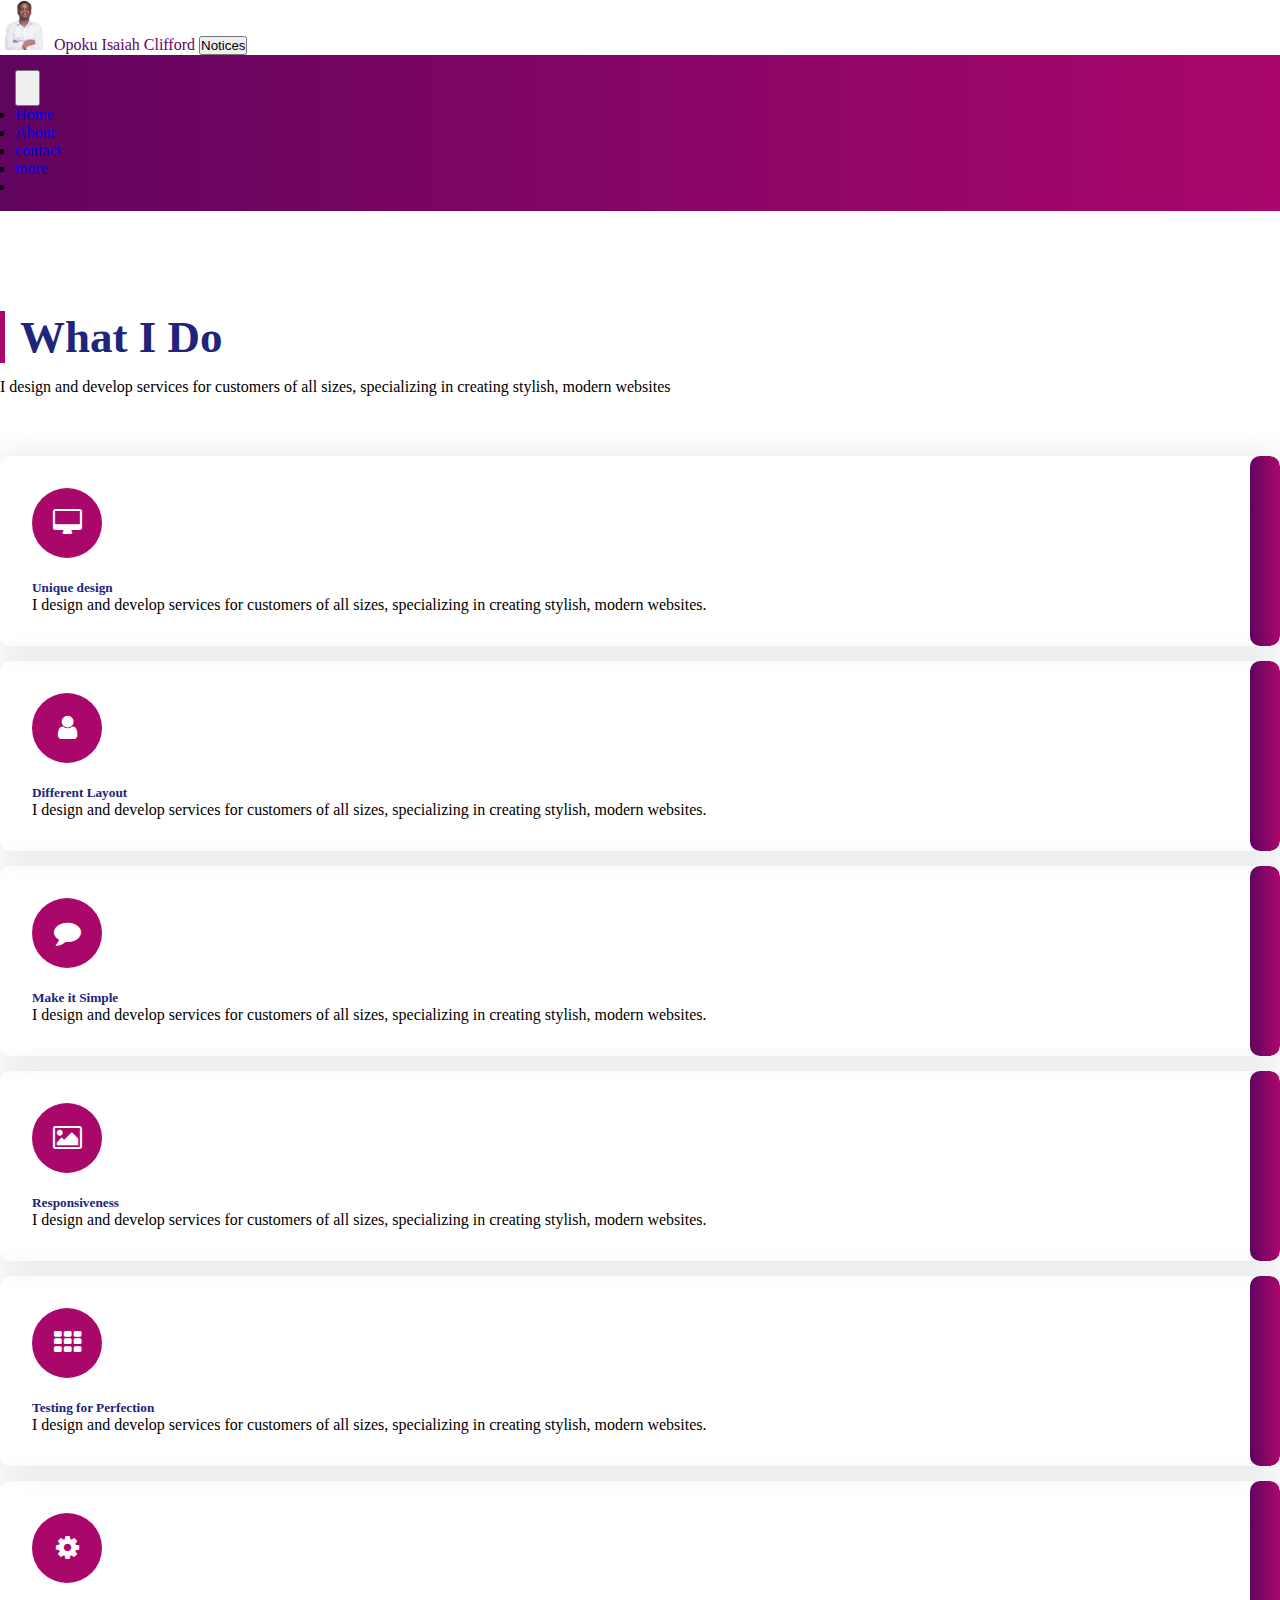
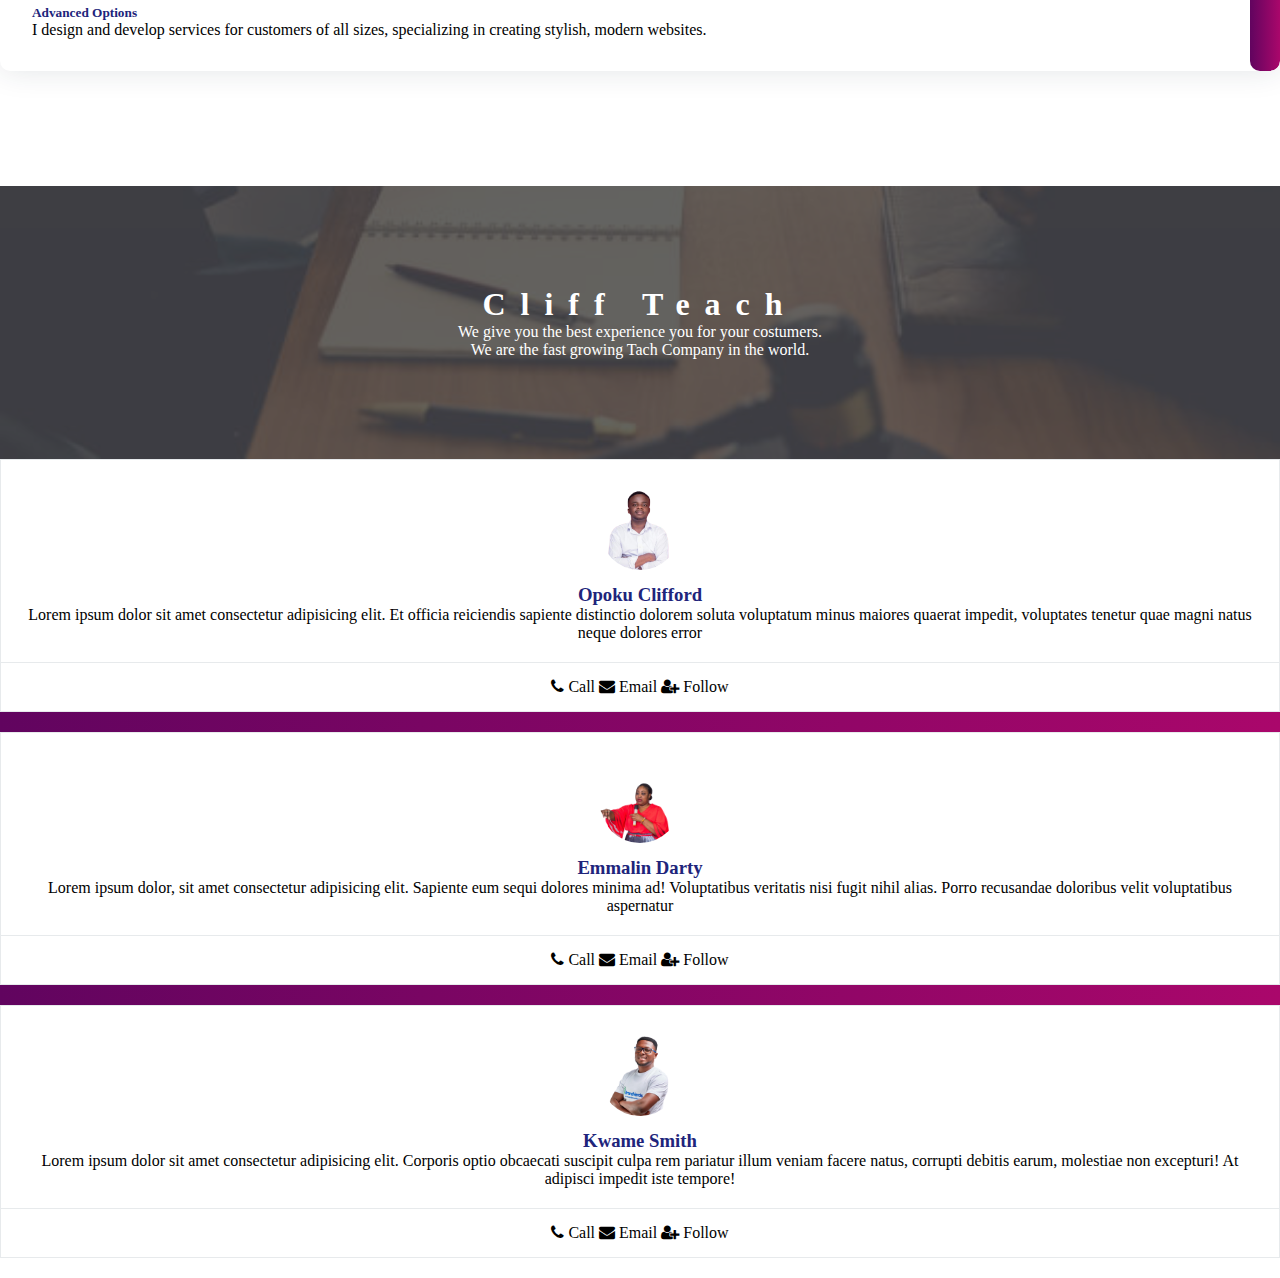
==== commit 3f655ffc: "I add crad contain those the conmpany work with" ====
--- a/portal.html
+++ b/portal.html
@@ -17,7 +17,7 @@
   <link rel="stylesheet" href="https://use.fontawesome.com/releases/v5.15.4/css/all.css"
     integrity="sha384-DyZ88mC6Up2uqS4h/KRgHuoeGwBcD4Ng9SiP4dIRy0EXTlnuz47vAwmeGwVChigm" crossorigin="anonymous" />
 
-  <title>Welcome to your stdudent portal</title>
+  <title>Welcome to your student portal</title>
 </head>
 
 <body>
@@ -39,10 +39,6 @@
           Notices
         </button </div>
     </nav>
-
-
-
-
 
 
 
@@ -80,124 +76,192 @@
   </div>
 
 
-
-
-
-
-  <section class="section services-section" id="services">
-      <div class="container">
-          <div class="row">
-              <div class="col-lg-6">
-                  <div class="section-title">
-                      <h2>What We do </h2>
-                      <p> We design and develop services for customers of all sizes, specializing in creating stylish, modern websites</p>
-                  </div>
-              </div>
-          </div>
-          <div class="row">
-              <!-- feaure box -->
-              <div class="col-sm-6 col-lg-4">
-                  <div class="feature-box-1">
-                      <div class="icon">
-                          <i class="fa fa-desktop"></i>
-                      </div>
-                      <div class="feature-content">
-                          <h5>Unique design</h5>
-                          <p>I design and develop services for customers of all sizes, specializing in creating stylish, modern websites.</p>
-                      </div>
-                  </div>
-              </div>
-
-
-              <!-- / -->
-              <!-- feaure box -->
-              <div class="col-sm-6 col-lg-4">
-                  <div class="feature-box-1">
-                      <div class="icon">
-                          <i class="fa fa-user"></i>
-                      </div>
-                      <div class="feature-content">
-                          <h5>Different Layout</h5>
-                          <p>I design and develop services for customers of all sizes, specializing in creating stylish, modern websites.</p>
-                      </div>
-                  </div>
-              </div>
-
-
-              <!-- / -->
-              <!-- feaure box -->
-              <div class="col-sm-6 col-lg-4">
-                  <div class="feature-box-1">
-                      <div class="icon">
-                          <i class="fa fa-comment"></i>
-                      </div>
-                      <div class="feature-content">
-                          <h5>Make it Simple</h5>
-                          <p>I design and develop services for customers of all sizes, specializing in creating stylish, modern websites.</p>
-                      </div>
-                  </div>
-              </div>
-
-
-              <!-- / -->
-              <!-- feaure box -->
-              <div class="col-sm-6 col-lg-4">
-                  <div class="feature-box-1">
-                      <div class="icon">
-                          <i class="fa fa-image"></i>
-                      </div>
-                      <div class="feature-content">
-                          <h5>Responsiveness</h5>
-                          <p>I design and develop services for customers of all sizes, specializing in creating stylish, modern websites.</p>
-                      </div>
-                  </div>
-              </div>
-
-
-              <!-- / -->
-              <!-- feaure box -->
-              <div class="col-sm-6 col-lg-4">
-                  <div class="feature-box-1">
-                      <div class="icon">
-                          <i class="fa fa-th"></i>
-                      </div>
-                      <div class="feature-content">
-                          <h5>Testing for Perfection</h5>
-                          <p>I design and develop services for customers of all sizes, specializing in creating stylish, modern websites.</p>
-                      </div>
-                  </div>
-              </div>
-
-
-              <!-- / -->
-              <!-- feaure box -->
-              <div class="col-sm-6 col-lg-4">
-                  <div class="feature-box-1">
-                      <div class="icon">
-                          <i class="fa fa-cog"></i>
-                      </div>
-                      <div class="feature-content">
-                          <h5>Advanced Options</h5>
-                          <p>I design and develop services for customers of all sizes, specializing in creating stylish, modern websites.</p>
-                      </div>
-                  </div>
-              </div>
-              <!-- / -->
-          </div>
-      </div>
-  </section>
-
-
-
-
-
-
-
-
-
-
-
-
+ <!---=================First Content ==============-->
+ <link href="https://maxcdn.bootstrapcdn.com/font-awesome/4.3.0/css/font-awesome.min.css" rel="stylesheet">
+
+ <section class="section services-section" id="services">
+     <div class="container">
+         <div class="row">
+             <div class="col-lg-6">
+                 <div class="section-title">
+                     <h2>What I Do</h2>
+                     <p>I design and develop services for customers of all sizes, specializing in creating stylish, modern websites</p>
+                 </div>
+             </div>
+         </div>
+         <div class="row">
+             <!-- feaure box -->
+             <div class="col-sm-6 col-lg-4">
+                 <div class="feature-box-1">
+                     <div class="icon">
+                         <i class="fa fa-desktop"></i>
+                     </div>
+                     <div class="feature-content">
+                         <h5>Unique design</h5>
+                         <p>I design and develop services for customers of all sizes, specializing in creating stylish, modern websites.</p>
+                     </div>
+                 </div>
+             </div>
+             <!-- / -->
+             <!-- feaure box -->
+             <div class="col-sm-6 col-lg-4">
+                 <div class="feature-box-1">
+                     <div class="icon">
+                         <i class="fa fa-user"></i>
+                     </div>
+                     <div class="feature-content">
+                         <h5>Different Layout</h5>
+                         <p>I design and develop services for customers of all sizes, specializing in creating stylish, modern websites.</p>
+                     </div>
+                 </div>
+             </div>
+             <!-- / -->
+             <!-- feaure box -->
+             <div class="col-sm-6 col-lg-4">
+                 <div class="feature-box-1">
+                     <div class="icon">
+                         <i class="fa fa-comment"></i>
+                     </div>
+                     <div class="feature-content">
+                         <h5>Make it Simple</h5>
+                         <p>I design and develop services for customers of all sizes, specializing in creating stylish, modern websites.</p>
+                     </div>
+                 </div>
+             </div>
+             <!-- / -->
+             <!-- feaure box -->
+             <div class="col-sm-6 col-lg-4">
+                 <div class="feature-box-1">
+                     <div class="icon">
+                         <i class="fa fa-image"></i>
+                     </div>
+                     <div class="feature-content">
+                         <h5>Responsiveness</h5>
+                         <p>I design and develop services for customers of all sizes, specializing in creating stylish, modern websites.</p>
+                     </div>
+                 </div>
+             </div>
+
+             <!-- / -->
+             <!-- feaure box -->
+             <div class="col-sm-6 col-lg-4">
+                 <div class="feature-box-1">
+                     <div class="icon">
+                         <i class="fa fa-th"></i>
+                     </div>
+                     <div class="feature-content">
+                         <h5>Testing for Perfection</h5>
+                         <p>I design and develop services for customers of all sizes, specializing in creating stylish, modern websites.</p>
+                     </div>
+                 </div>
+             </div>
+             <!-- / -->
+             <!-- feaure box -->
+             <div class="col-sm-6 col-lg-4">
+                 <div class="feature-box-1">
+                     <div class="icon">
+                         <i class="fa fa-cog"></i>
+                     </div>
+                     <div class="feature-content">
+                         <h5>Advanced Options</h5>
+                         <p>I design and develop services for customers of all sizes, specializing in creating stylish, modern websites.</p>
+                     </div>
+                 </div>
+             </div>
+             <!-- / -->
+         </div>
+     </div>
+ </section>
+
+
+
+
+
+ <!---================= jumbtron  ==============-->
+ <div class="jumbotron jumbotron-fluid  jumbotron_first ">
+  <div class="container">
+    <h1 class="display-4  text-center  Cliff_tech ">Cliff Teach </h1>
+    <p class=" text-center"> We give you the best  experience you for your costumers. <br> We are the fast growing Tach Company in the world. </p>
+    
+  </div>
+</div>
+
+
+
+
+
+<div class="card_first_bg py-3">
+  <div class="container">
+    <div class="row">
+        <div class="col-md-4">
+            <div class="contact-box center-version">
+                <a href="#profile.html">
+                    <img alt="image" class="img-circle"  src="IMAGES/OpokuIsaiahclifford.png">
+                    <h3 class="m-b-xs"><strong>  <span class="crad_text"> Opoku Clifford  </span> </strong></h3>
+                   <p>Lorem ipsum dolor sit amet consectetur adipisicing elit. Et officia reiciendis sapiente distinctio dolorem soluta voluptatum minus maiores quaerat impedit, voluptates tenetur quae magni natus neque dolores error</p>
+        
+                </a>
+                <div class="contact-box-footer">
+                    <div class="m-t-xs btn-group">
+                        <a class="btn btn-xs btn-white"><i class="fa fa-phone"></i> Call </a>
+                        <a class="btn btn-xs btn-white"><i class="fa fa-envelope"></i> Email</a>
+                        <a class="btn btn-xs btn-white"><i class="fa fa-user-plus"></i> Follow</a>
+                    </div>
+                </div>
+        
+            </div>
+        </div>
+        <div class="col-md-4">
+            <div class="contact-box center-version">
+                <a href="#profile.html">
+                    <img alt="image" class="img-circle" src="IMAGES/EMA.png">
+                    <h3 class="m-b-xs"><strong> <span class="crad_text"> Emmalin Darty</span></strong></h3>
+        
+                    <p> Lorem ipsum dolor, sit amet consectetur adipisicing elit. Sapiente eum sequi dolores minima ad! Voluptatibus veritatis nisi fugit nihil alias. Porro recusandae doloribus velit voluptatibus aspernatur</p>
+        
+                </a>
+                <div class="contact-box-footer">
+                    <div class="m-t-xs btn-group">
+                        <a class="btn btn-xs btn-white"><i class="fa fa-phone"></i> Call </a>
+                        <a class="btn btn-xs btn-white"><i class="fa fa-envelope"></i> Email</a>
+                        <a class="btn btn-xs btn-white"><i class="fa fa-user-plus"></i> Follow</a>
+                    </div>
+                </div>
+        
+            </div>
+        </div>
+        <div class="col-md-4 rounded shadow">
+            <div class="contact-box center-version">
+                <a href="#profile.html">
+                    <img alt="image" class="img-circle" src="IMAGES/kwame.png">
+                    <h3 class="m-b-xs"><strong>  <span class="crad_text"> Kwame Smith</span></strong></h3>
+        
+                  <p>  Lorem ipsum dolor sit amet consectetur adipisicing elit. Corporis optio obcaecati suscipit culpa rem pariatur illum veniam facere natus, corrupti debitis earum, molestiae non excepturi! At adipisci impedit iste tempore!</p>
+        
+                </a>
+                <div class="contact-box-footer">
+                    <div class="m-t-xs btn-group">
+                        <a class="btn btn-xs btn-white"><i class="fa fa-phone"></i> Call </a>
+                        <a class="btn btn-xs btn-white"><i class="fa fa-envelope"></i> Email</a>
+                        <a class="btn btn-xs btn-white"><i class="fa fa-user-plus"></i> Follow</a>
+                    </div>
+                </div>
+        
+            </div>
+        </div>
+    </div>
+</div>
+
+
+
+
+
+
+
+
+
+
+</div>
 
 
   
--- a/CSS/Portal.css
+++ b/CSS/Portal.css
@@ -1,34 +1,28 @@
-*{
-    margin: 0px;
-    padding: 0px;
-
-}
-body{
-
-}
-.navbar_start_bg{
-    background: #AA076B;  /* fallback for old browsers */
-    background: -webkit-linear-gradient(to right, #61045F, #AA076B);  /* Chrome 10-25, Safari 5.1-6 */
-    background: linear-gradient(to right, #61045F, #AA076B);
-   padding: 15px;
-    
-}
-
-
-.cliffford{
-    color: #61045F;
-}
-
-
-
-
-
-
-
-
-
-/* Feature Box
----------------------*/
+* {
+  margin: 0px;
+  padding: 0px;
+}
+body {
+}
+
+/* navbar */
+.navbar_start_bg {
+  background: #aa076b; /* fallback for old browsers */
+  background: -webkit-linear-gradient(
+    to right,
+    #61045f,
+    #aa076b
+  ); /* Chrome 10-25, Safari 5.1-6 */
+  background: linear-gradient(to right, #61045f, #aa076b);
+  padding: 15px;
+}
+
+/* The image on the top " opoku Isaiah Clifford"*/
+.cliffford {
+  color: #61045f;
+}
+
+/* The animations when you hover the card */
 .feature-box-1 {
   padding: 32px;
   box-shadow: 0 0 30px rgba(31, 45, 61, 0.125);
@@ -43,17 +37,21 @@
   transition: ease all 0.35s;
   top: 0;
 }
+
+/* The main  animations when you hover the card */
 .feature-box-1 * {
   -moz-transition: ease all 0.35s;
   -o-transition: ease all 0.35s;
   -webkit-transition: ease all 0.35s;
   transition: ease all 0.35s;
 }
+
+/* The icons on the card  */
 .feature-box-1 .icon {
   width: 70px;
   height: 70px;
   line-height: 70px;
-  background: #fc5356;
+  background: #aa076b;
   color: #ffffff;
   text-align: center;
   border-radius: 50%;
@@ -63,6 +61,8 @@
 .feature-box-1 .icon i {
   line-height: 70px;
 }
+
+/* The h1  text in the  in the what we do  */
 .feature-box-1 h5 {
   color: #20247b;
   font-weight: 600;
@@ -70,6 +70,8 @@
 .feature-box-1 p {
   margin: 0;
 }
+
+/* The  feature after effect  */
 .feature-box-1:after {
   content: "";
   position: absolute;
@@ -79,16 +81,23 @@
   right: 0;
   border-radius: 10px;
   width: 0;
-  background: #AA076B;  /* fallback for old browsers */
-  background: -webkit-linear-gradient(to right, #61045F, #AA076B);  /* Chrome 10-25, Safari 5.1-6 */
-  background: linear-gradient(to right, #61045F, #AA076B);
- padding: 15px;
+  background: #aa076b; /* fallback for old browsers */
+  background: -webkit-linear-gradient(
+    to right,
+    #61045f,
+    #aa076b
+  ); /* Chrome 10-25, Safari 5.1-6 */
+  background: linear-gradient(to right, #61045f, #aa076b);
+  padding: 15px;
   z-index: -1;
   -moz-transition: ease all 0.35s;
   -o-transition: ease all 0.35s;
   -webkit-transition: ease all 0.35s;
   transition: ease all 0.35s;
 }
+
+/* The  th hover effect   */
+
 .feature-box-1:hover {
   top: -5px;
 }
@@ -106,20 +115,124 @@
   right: auto;
 }
 .section {
-    padding: 100px 0;
-    position: relative;
+  padding: 100px 0;
+  position: relative;
 }
 .section-title {
-    padding-bottom: 45px;
-}
+  padding-bottom: 45px;
+}
+
 .section-title h2 {
-    font-weight: 700;
-    color: #20247b;
-    font-size: 45px;
-    margin: 0 0 15px;
-    border-left: 5px solid #AA076B;
-    padding-left: 15px;
-}
-
-
-
+  font-weight: bolder;
+  color: #20247b;
+  font-size: 45px;
+  margin: 0 0 15px;
+  border-left: 5px solid #aa076b;
+  padding-left: 15px;
+}
+
+/* first jumbotron  */
+
+.jumbotron_first {
+  position: relative;
+  z-index: 0;
+  display: table;
+  width: 100%;
+  height: auto;
+  padding: 100px 0;
+  text-align: center;
+  color: #fff;
+  background: #030303c4;; /* fallback for old browsers */
+ 
+}
+
+.jumbotron_first:after {
+  content: "";
+  width: 100%;
+  height: 100%;
+  display: inline-block;
+  position: absolute;
+  top: 0;
+  left: 0;
+  opacity: 0.2;
+  z-index: -1;
+  background: url(/IMAGES/jumbtronwimage.jpg) no-repeat bottom center scroll;
+  background-size: cover;
+  -webkit-background-size: cover;
+  -moz-background-size: cover;
+  background-size: cover;
+  -o-background-size: cover;
+}
+
+   /* The h1 text in the  jumbotron   */
+ .Cliff_tech{
+   color:#ffffff;
+   font-weight: bolder;
+   letter-spacing: 15px;
+ }
+
+
+
+.card_first_bg{
+  background: #aa076b; /* fallback for old browsers */
+  background: -webkit-linear-gradient(
+    to right,
+    #61045f,
+    #aa076b
+  ); /* Chrome 10-25, Safari 5.1-6 */
+  background: linear-gradient(to right, #61045f, #aa076b);
+  margin-top: auto;
+}
+
+  /* The h1 text (name) in the card   */
+.crad_text{
+   color: #20247b;
+   
+}
+
+
+
+  /* CONTACTS */
+  .contact-box {
+    background-color: #ffffff;
+    border: 1px solid #e7eaec;
+    padding: 20px;
+    margin-bottom: 20px;
+  }
+  .contact-box > a {
+    color: inherit;
+  }
+  .contact-box.center-version {
+    border: 1px solid #e7eaec;
+    padding: 0;
+  }
+  .contact-box.center-version > a {
+    display: block;
+    background-color: #ffffff;
+    padding: 20px;
+    text-align: center;
+  }
+  .contact-box.center-version > a img {
+    width: 80px;
+    height: 80px;
+    margin-top: 10px;
+    margin-bottom: 10px;
+  }
+  .contact-box.center-version address {
+    margin-bottom: 0;
+  }
+  .contact-box .contact-box-footer {
+    text-align: center;
+    background-color: #ffffff;
+    border-top: 1px solid #e7eaec;
+    padding: 15px 20px;
+  }
+  a{
+      text-decoration:none !important;    
+  }
+
+  .img-circle {
+    width: 100%;
+    clip-path: circle(50% at 50% 50%);
+    object-fit: cover;
+}
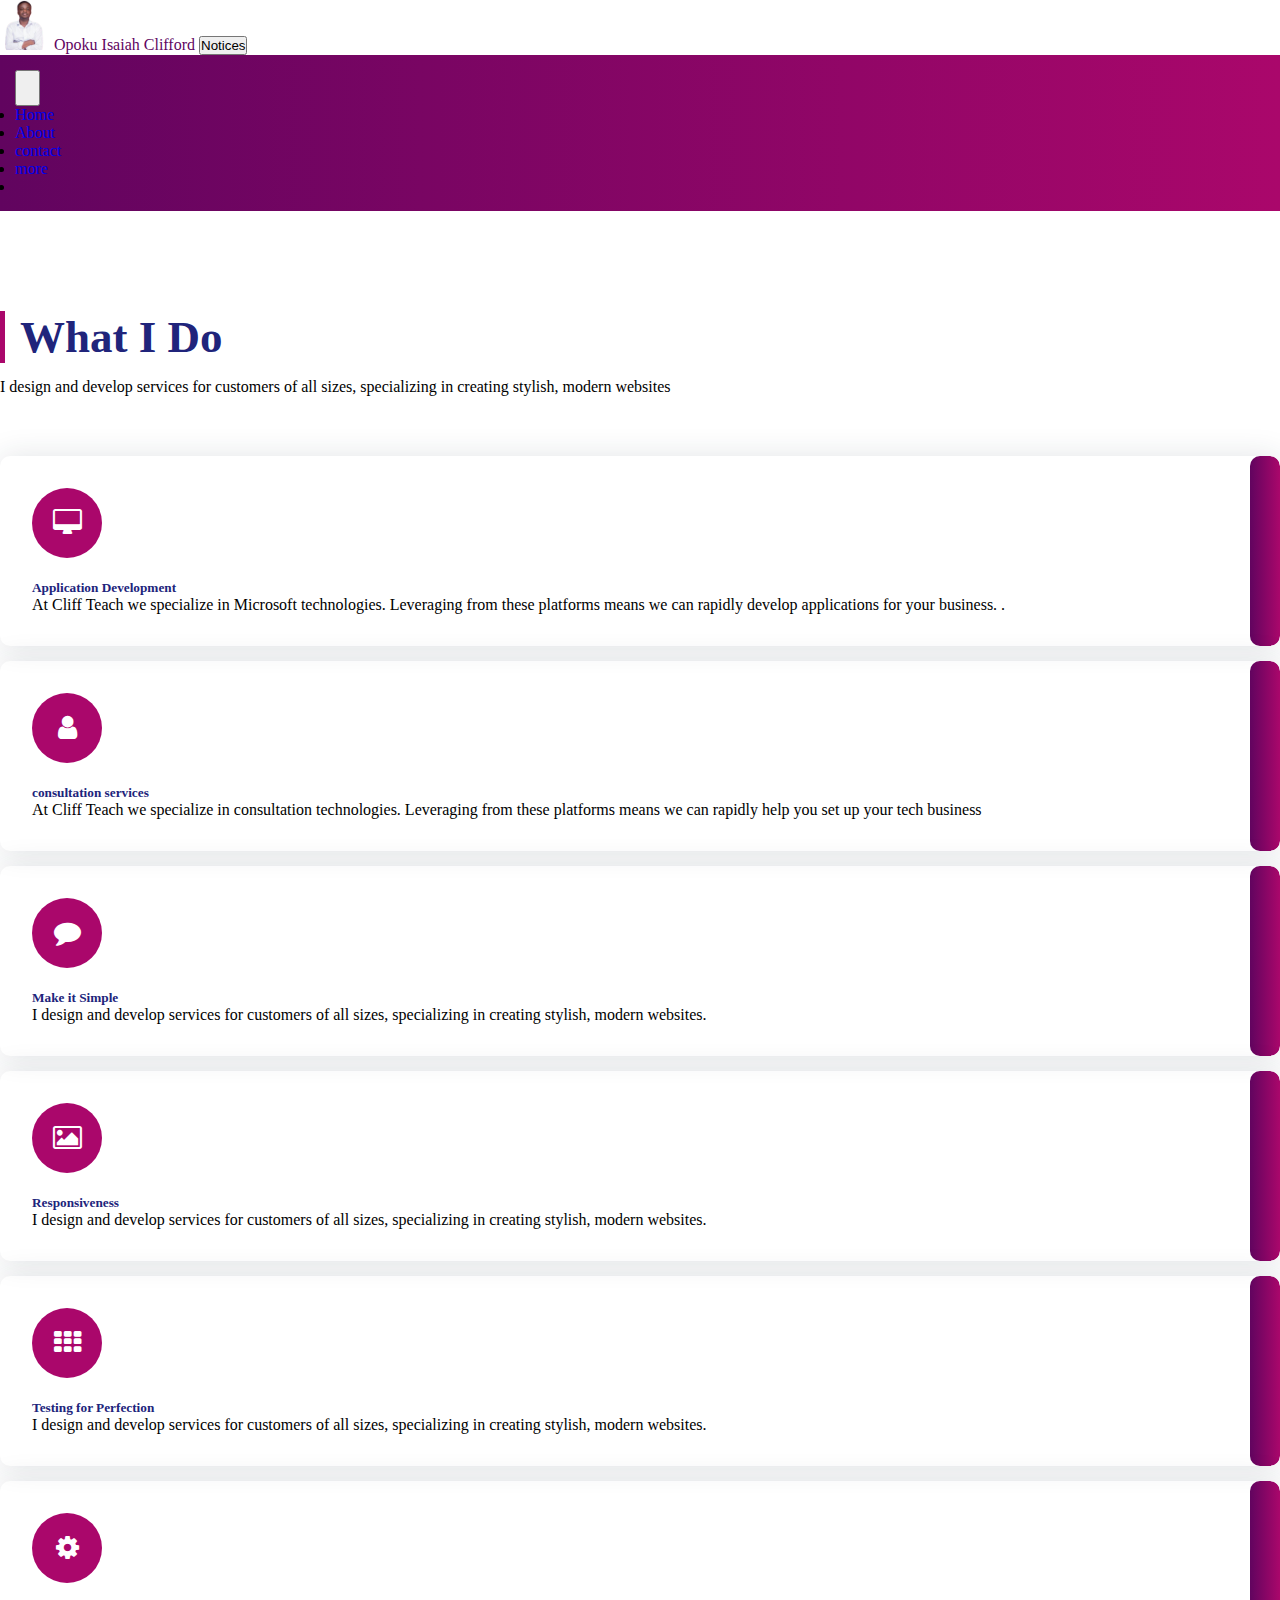
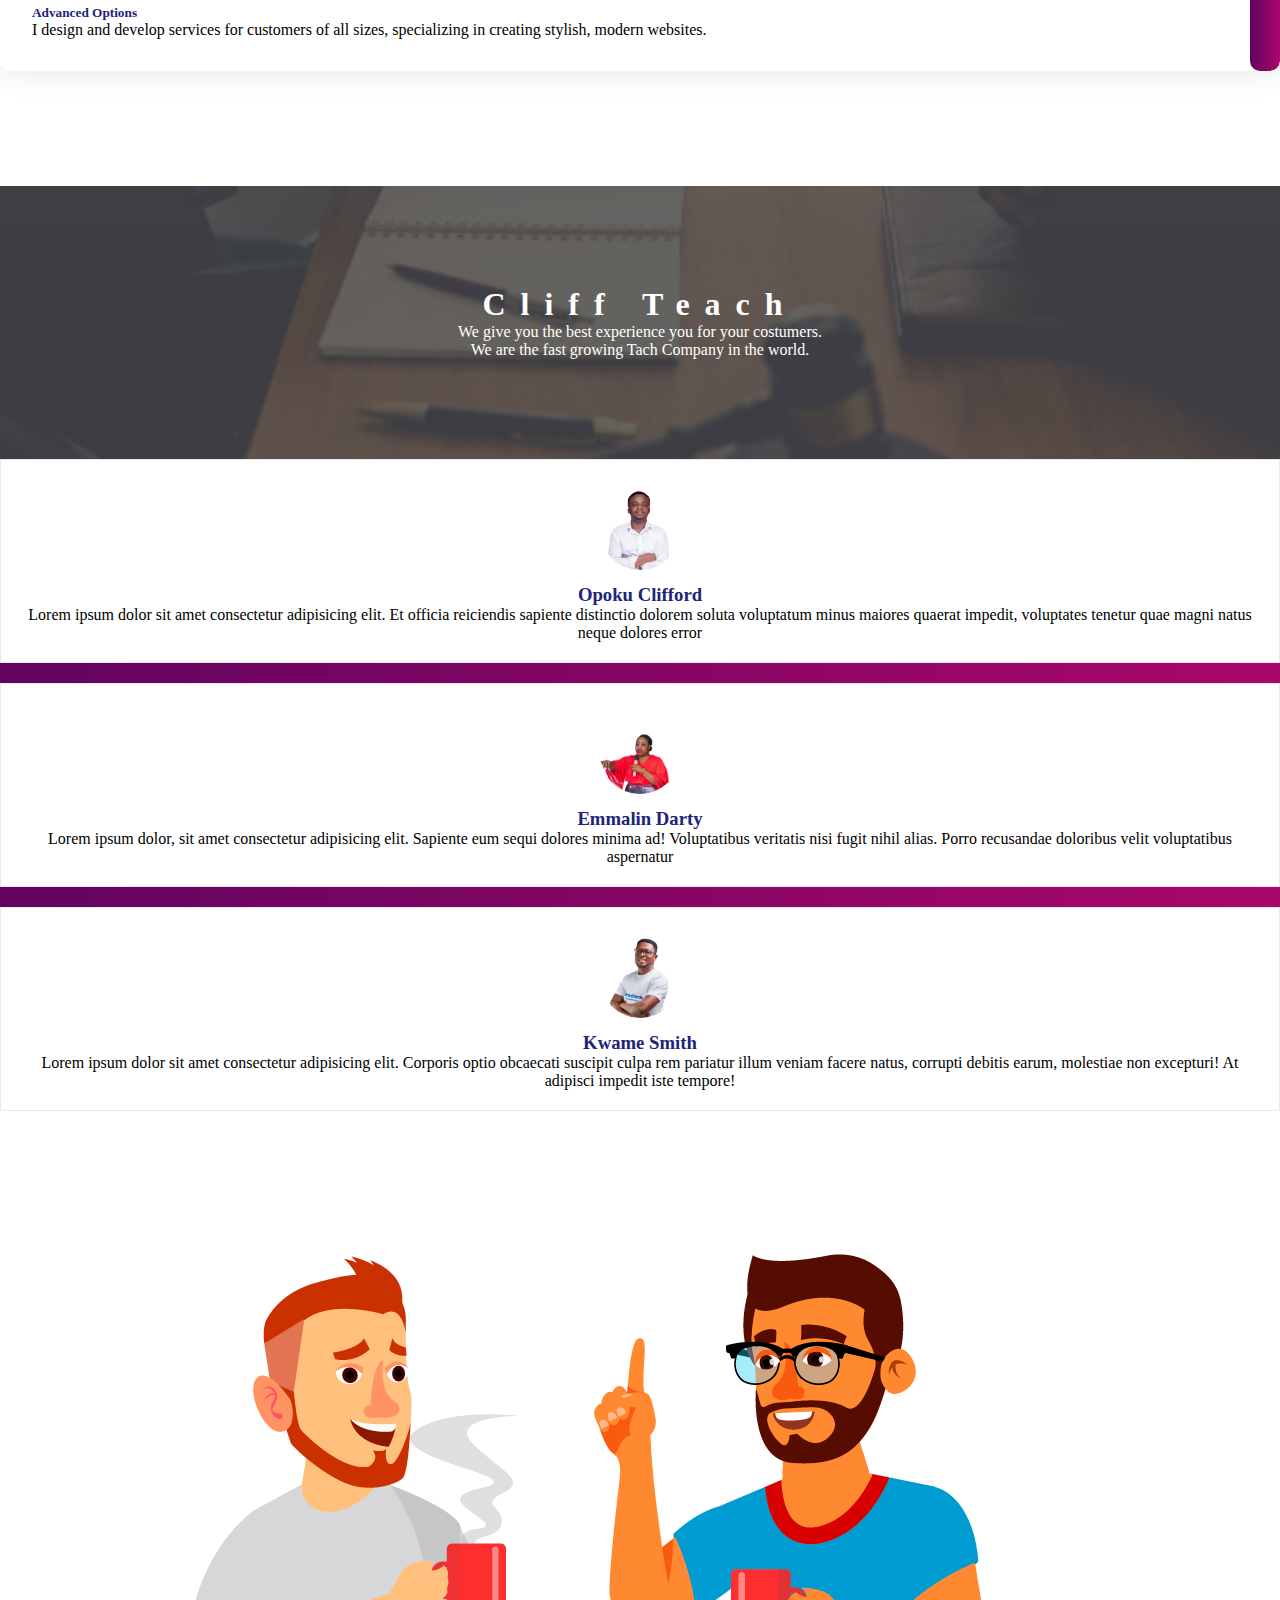
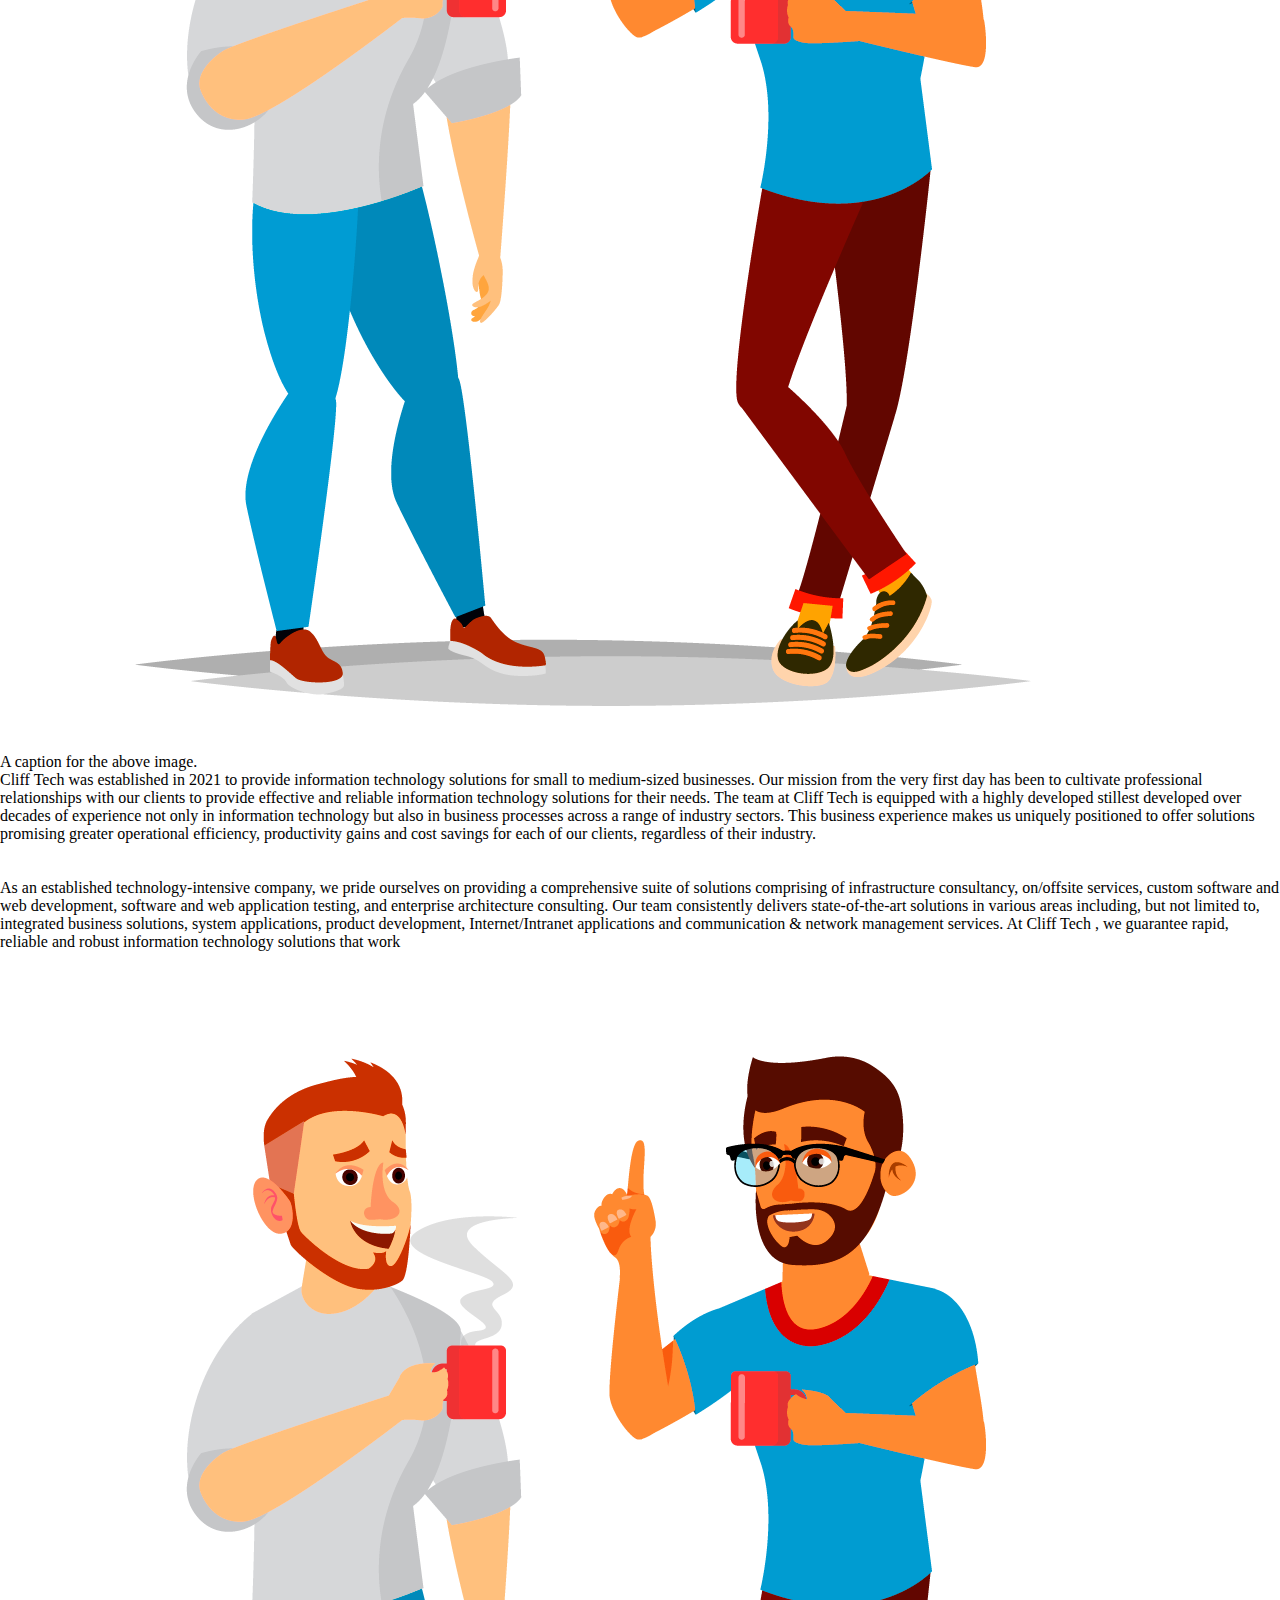
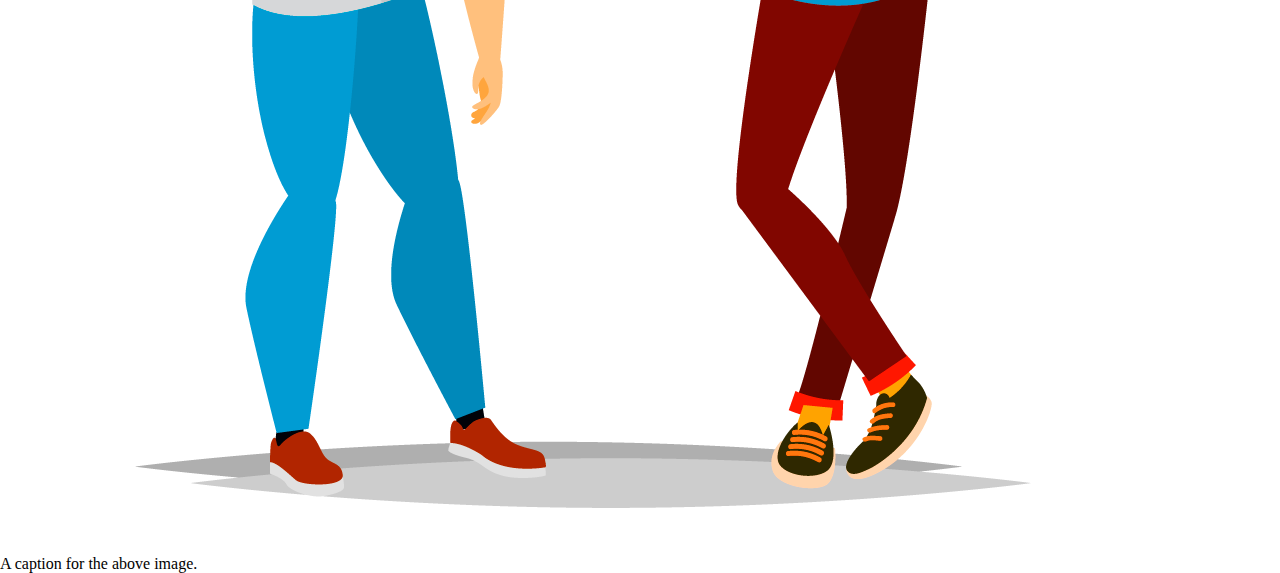
==== commit 15b7fc8b: "I add some content and changes on the poral .html" ====
--- a/portal.html
+++ b/portal.html
@@ -97,8 +97,8 @@
                          <i class="fa fa-desktop"></i>
                      </div>
                      <div class="feature-content">
-                         <h5>Unique design</h5>
-                         <p>I design and develop services for customers of all sizes, specializing in creating stylish, modern websites.</p>
+                         <h5>Application Development</h5>
+                         <p>At Cliff Teach we specialize in Microsoft technologies. Leveraging from these platforms means we can rapidly develop applications for your business. .</p>
                      </div>
                  </div>
              </div>
@@ -110,8 +110,10 @@
                          <i class="fa fa-user"></i>
                      </div>
                      <div class="feature-content">
-                         <h5>Different Layout</h5>
-                         <p>I design and develop services for customers of all sizes, specializing in creating stylish, modern websites.</p>
+                         <h5>consultation services </h5>
+                         <p>At Cliff Teach we specialize in consultation technologies. Leveraging from these platforms means we can rapidly help you  set up your tech  business
+
+                            </p>
                      </div>
                  </div>
              </div>
@@ -201,13 +203,7 @@
                    <p>Lorem ipsum dolor sit amet consectetur adipisicing elit. Et officia reiciendis sapiente distinctio dolorem soluta voluptatum minus maiores quaerat impedit, voluptates tenetur quae magni natus neque dolores error</p>
         
                 </a>
-                <div class="contact-box-footer">
-                    <div class="m-t-xs btn-group">
-                        <a class="btn btn-xs btn-white"><i class="fa fa-phone"></i> Call </a>
-                        <a class="btn btn-xs btn-white"><i class="fa fa-envelope"></i> Email</a>
-                        <a class="btn btn-xs btn-white"><i class="fa fa-user-plus"></i> Follow</a>
-                    </div>
-                </div>
+              
         
             </div>
         </div>
@@ -220,13 +216,7 @@
                     <p> Lorem ipsum dolor, sit amet consectetur adipisicing elit. Sapiente eum sequi dolores minima ad! Voluptatibus veritatis nisi fugit nihil alias. Porro recusandae doloribus velit voluptatibus aspernatur</p>
         
                 </a>
-                <div class="contact-box-footer">
-                    <div class="m-t-xs btn-group">
-                        <a class="btn btn-xs btn-white"><i class="fa fa-phone"></i> Call </a>
-                        <a class="btn btn-xs btn-white"><i class="fa fa-envelope"></i> Email</a>
-                        <a class="btn btn-xs btn-white"><i class="fa fa-user-plus"></i> Follow</a>
-                    </div>
-                </div>
+            
         
             </div>
         </div>
@@ -239,29 +229,51 @@
                   <p>  Lorem ipsum dolor sit amet consectetur adipisicing elit. Corporis optio obcaecati suscipit culpa rem pariatur illum veniam facere natus, corrupti debitis earum, molestiae non excepturi! At adipisci impedit iste tempore!</p>
         
                 </a>
-                <div class="contact-box-footer">
-                    <div class="m-t-xs btn-group">
-                        <a class="btn btn-xs btn-white"><i class="fa fa-phone"></i> Call </a>
-                        <a class="btn btn-xs btn-white"><i class="fa fa-envelope"></i> Email</a>
-                        <a class="btn btn-xs btn-white"><i class="fa fa-user-plus"></i> Follow</a>
-                    </div>
-                </div>
-        
+               
             </div>
         </div>
     </div>
 </div>
-
-
-
-
-
-
-
-
-
-
-</div>
+</div>
+
+<br>
+
+
+
+
+
+<div class = "container py-5"> 
+    <div class = "row">
+        <div class=" col-md-6">
+            <figure class="figure">
+                <img src="IMAGES/fimage1.png" class="figure-img img-fluid rounded" alt="A generic square placeholder image with rounded corners in a figure.">
+                <figcaption class="figure-caption">A caption for the above image.</figcaption>
+              </figure>
+
+        </div>
+        <div class=" col-md-6">
+            <figure class="figure">
+               <P>Cliff Tech was established in 2021 to provide information technology solutions for small to medium-sized businesses. Our mission from the very first day has been to cultivate professional relationships with our clients to provide effective and reliable information technology solutions for their needs. The team at Cliff Tech  is equipped with a highly developed stillest developed over decades of experience not only in information technology but also in business processes across a range of industry sectors. This business experience makes us uniquely positioned to offer solutions promising greater operational efficiency, productivity gains and cost savings for each of our clients, regardless of their industry. <br>
+                <br>
+                <br>
+
+                As an established technology-intensive company, we pride ourselves on providing a comprehensive suite of solutions comprising of infrastructure consultancy, on/offsite services, custom software and web development, software and web application testing, and enterprise architecture consulting. Our team consistently delivers state-of-the-art solutions in various areas including, but not limited to, integrated business solutions, system applications, product development, Internet/Intranet applications and communication & network management services.
+                
+                At Cliff Tech , we guarantee rapid, reliable and robust information technology solutions that work <br>
+            
+            </P>
+               
+               <img src="IMAGES/fimage1.png" class="figure-img img-fluid rounded" alt="A generic square placeholder image with rounded corners in a figure.">
+                <figcaption class="figure-caption">A caption for the above image.</figcaption>
+              </figure>
+               
+
+        </div>
+
+    </div>
+</div>
+
+
 
 
   
--- a/CSS/Portal.css
+++ b/CSS/Portal.css
@@ -192,7 +192,7 @@
 
 
 
-  /* CONTACTS */
+  /* Exctive card  */
   .contact-box {
     background-color: #ffffff;
     border: 1px solid #e7eaec;
@@ -236,3 +236,5 @@
     clip-path: circle(50% at 50% 50%);
     object-fit: cover;
 }
+
+
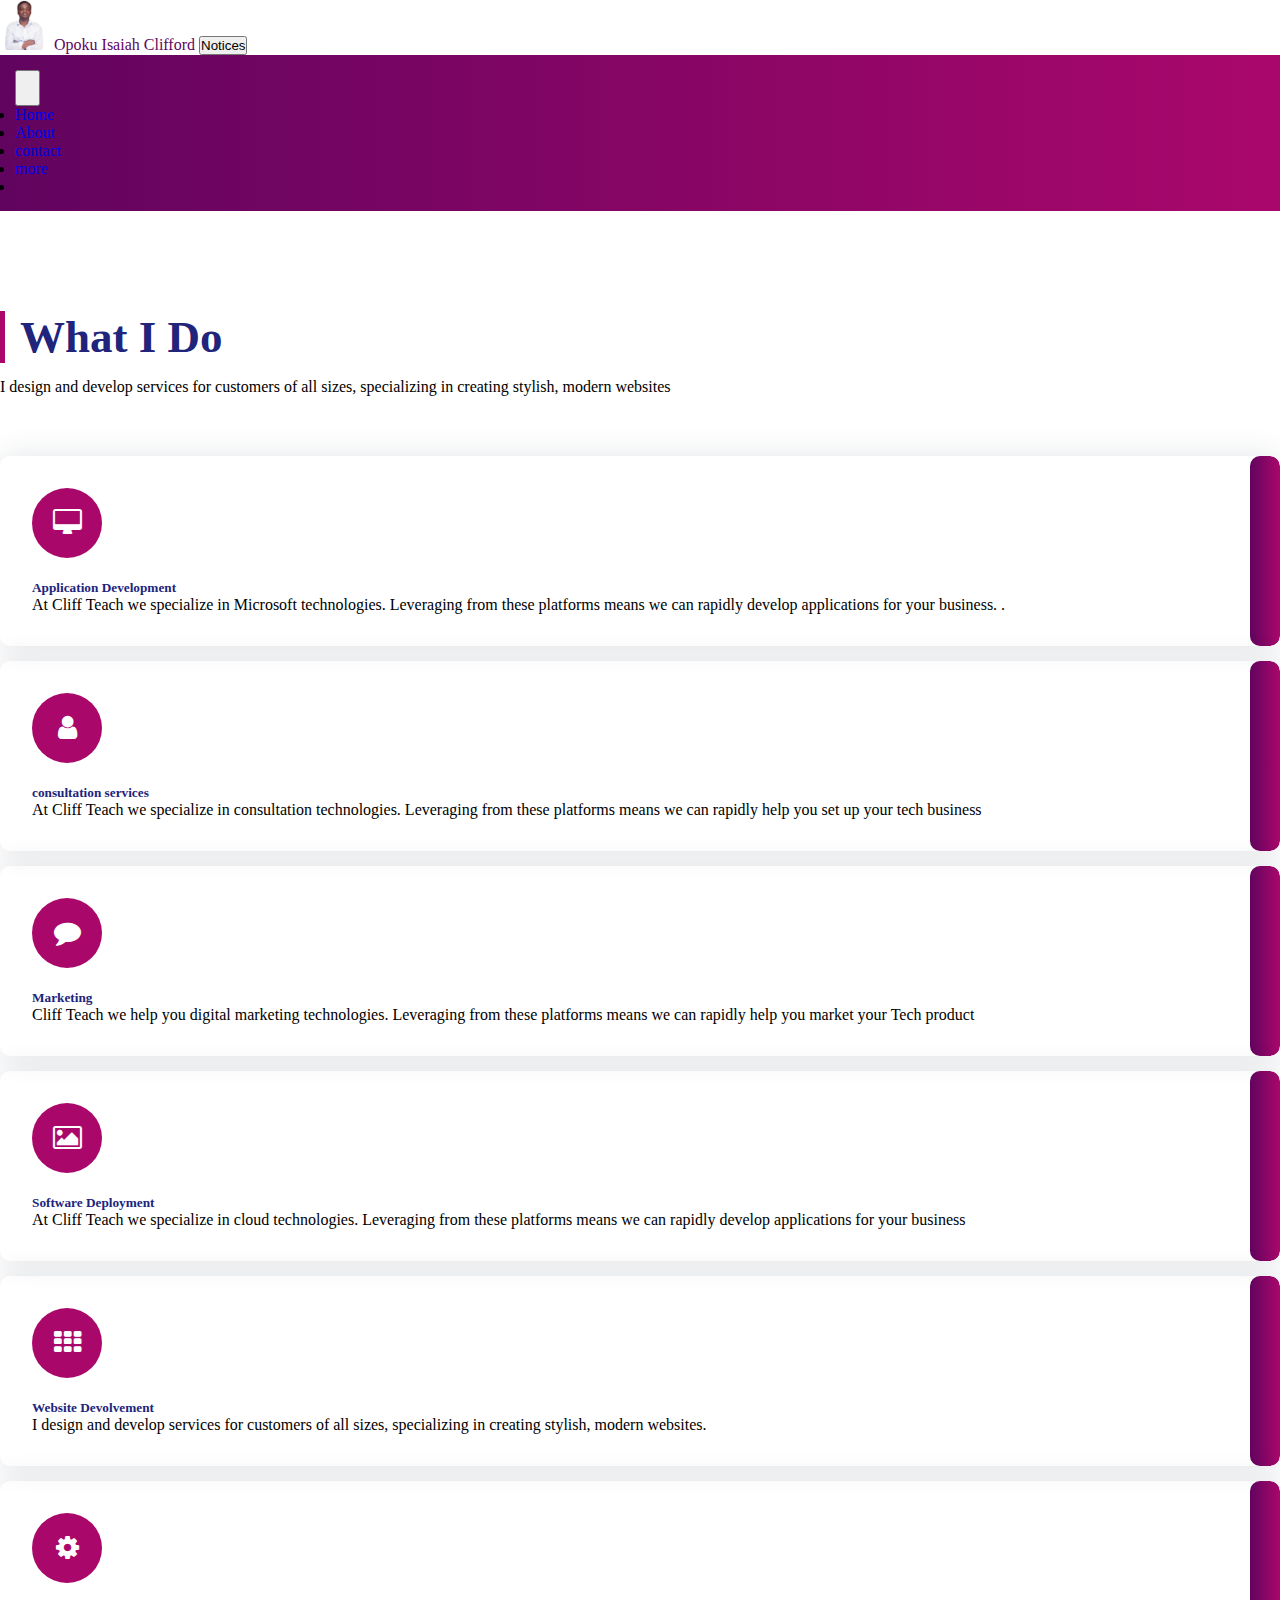
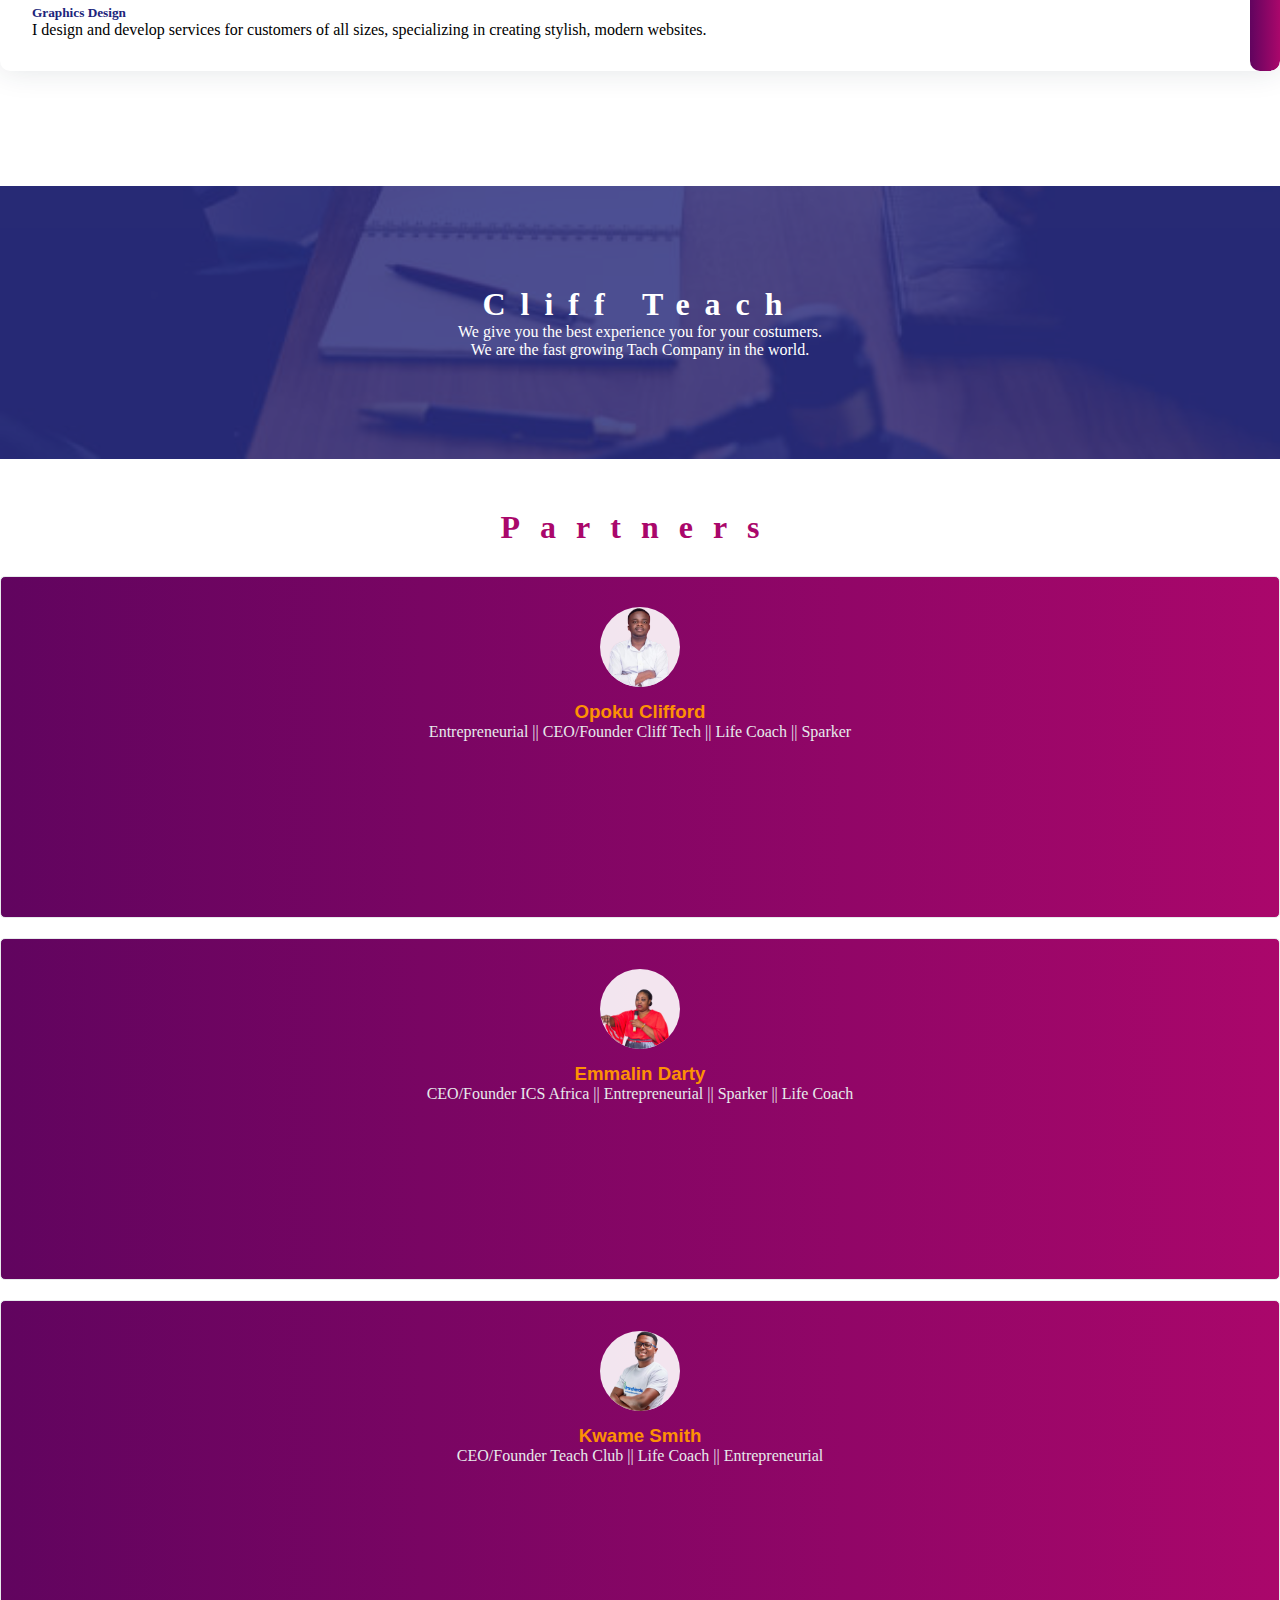
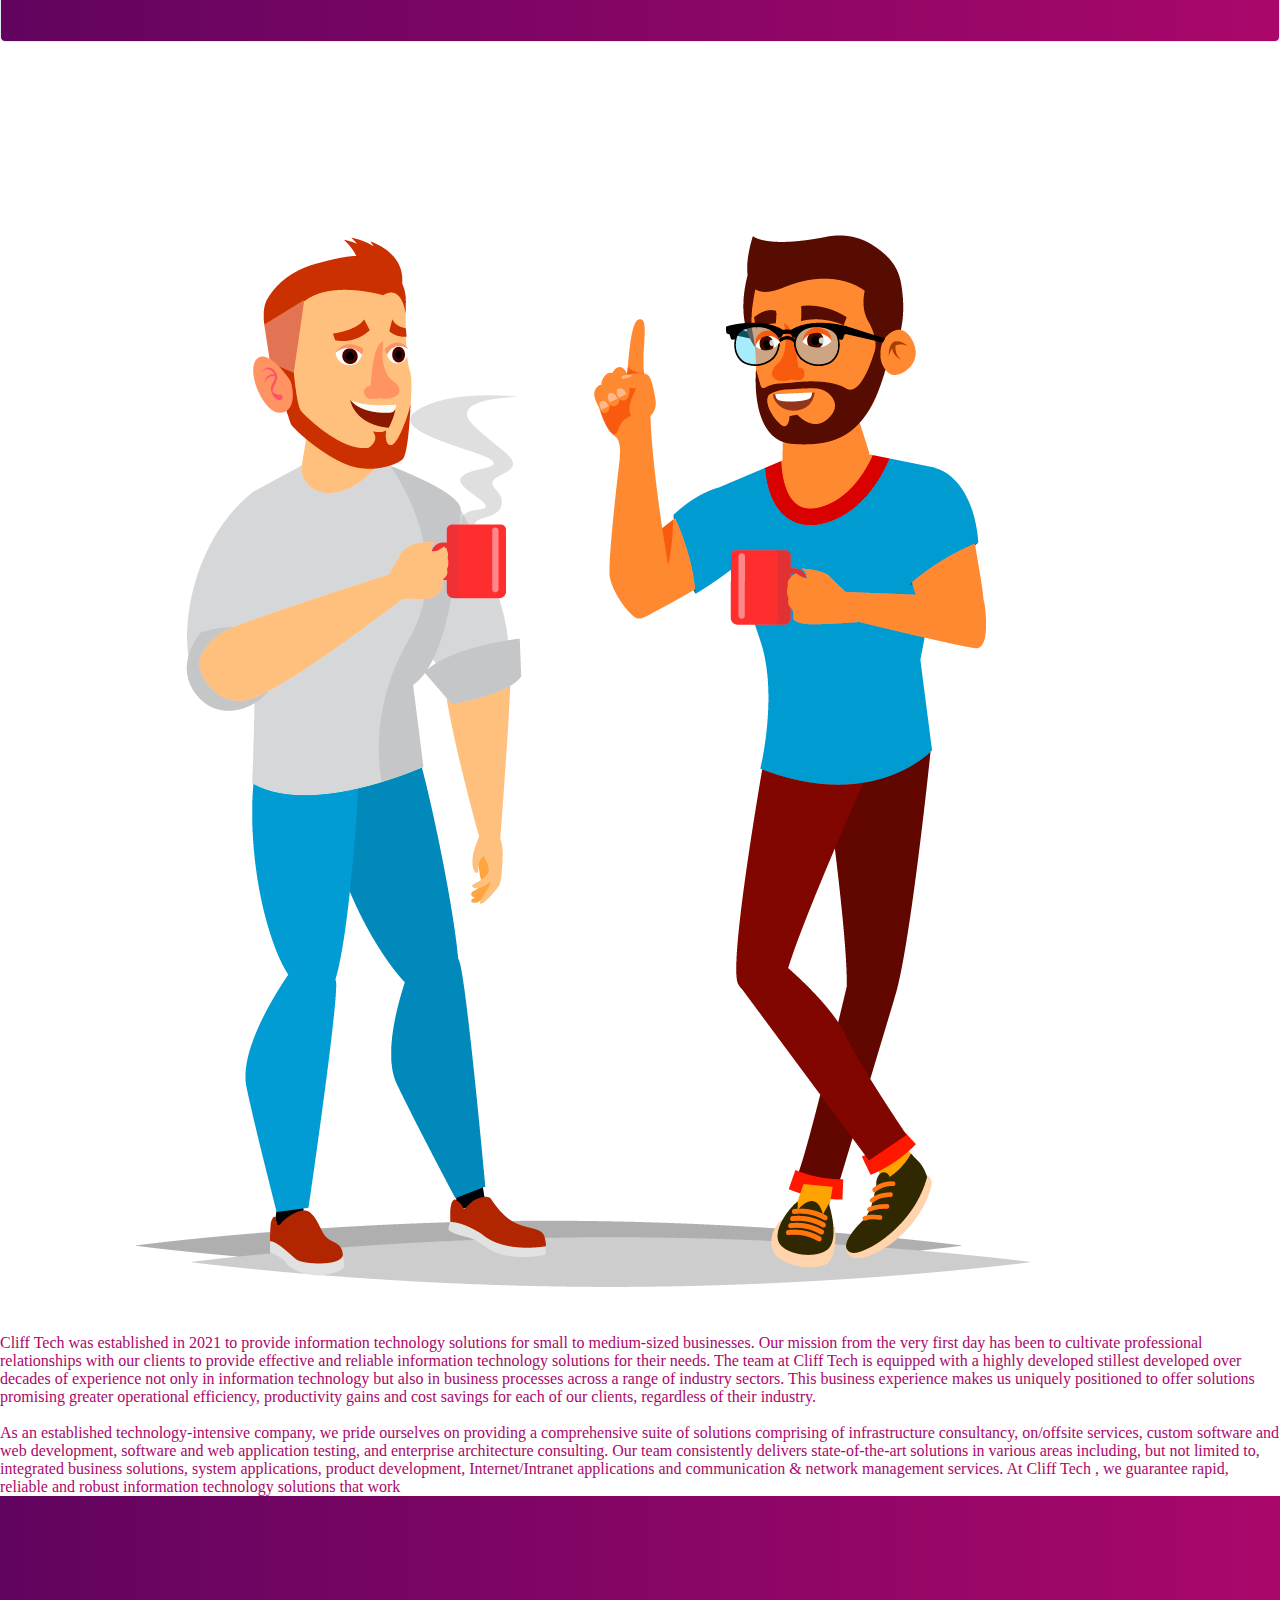
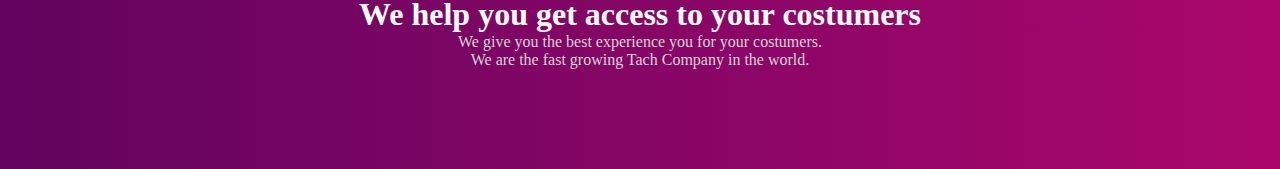
==== commit 75c11f18: "i change some content on the partners card" ====
--- a/portal.html
+++ b/portal.html
@@ -76,6 +76,8 @@
   </div>
 
 
+
+
  <!---=================First Content ==============-->
  <link href="https://maxcdn.bootstrapcdn.com/font-awesome/4.3.0/css/font-awesome.min.css" rel="stylesheet">
 
@@ -125,7 +127,34 @@
                          <i class="fa fa-comment"></i>
                      </div>
                      <div class="feature-content">
-                         <h5>Make it Simple</h5>
+                         <h5>Marketing </h5>
+                         <p> Cliff Teach we help you digital marketing  technologies. Leveraging from these platforms means we can rapidly help you  market your Tech product </p>
+                     </div>
+                 </div>
+             </div>
+             <!-- / -->
+             <!-- feaure box -->
+             <div class="col-sm-6 col-lg-4">
+                 <div class="feature-box-1">
+                     <div class="icon">
+                         <i class="fa fa-image"></i>
+                     </div>
+                     <div class="feature-content">
+                         <h5>Software Deployment </h5>
+                         <p>At Cliff Teach we specialize in cloud  technologies. Leveraging from these platforms means we can rapidly develop applications for your business</p>
+                     </div>
+                 </div>
+             </div>
+
+             <!-- / -->
+             <!-- feaure box -->
+             <div class="col-sm-6 col-lg-4">
+                 <div class="feature-box-1">
+                     <div class="icon">
+                         <i class="fa fa-th"></i>
+                     </div>
+                     <div class="feature-content">
+                         <h5> Website Devolvement </h5>
                          <p>I design and develop services for customers of all sizes, specializing in creating stylish, modern websites.</p>
                      </div>
                  </div>
@@ -135,37 +164,10 @@
              <div class="col-sm-6 col-lg-4">
                  <div class="feature-box-1">
                      <div class="icon">
-                         <i class="fa fa-image"></i>
-                     </div>
-                     <div class="feature-content">
-                         <h5>Responsiveness</h5>
-                         <p>I design and develop services for customers of all sizes, specializing in creating stylish, modern websites.</p>
-                     </div>
-                 </div>
-             </div>
-
-             <!-- / -->
-             <!-- feaure box -->
-             <div class="col-sm-6 col-lg-4">
-                 <div class="feature-box-1">
-                     <div class="icon">
-                         <i class="fa fa-th"></i>
-                     </div>
-                     <div class="feature-content">
-                         <h5>Testing for Perfection</h5>
-                         <p>I design and develop services for customers of all sizes, specializing in creating stylish, modern websites.</p>
-                     </div>
-                 </div>
-             </div>
-             <!-- / -->
-             <!-- feaure box -->
-             <div class="col-sm-6 col-lg-4">
-                 <div class="feature-box-1">
-                     <div class="icon">
                          <i class="fa fa-cog"></i>
                      </div>
                      <div class="feature-content">
-                         <h5>Advanced Options</h5>
+                         <h5> Graphics Design </h5>
                          <p>I design and develop services for customers of all sizes, specializing in creating stylish, modern websites.</p>
                      </div>
                  </div>
@@ -174,6 +176,8 @@
          </div>
      </div>
  </section>
+
+
 
 
 
@@ -191,16 +195,17 @@
 
 
 
-
+<!---================= PARTNERS  SECTION   ==============-->
 <div class="card_first_bg py-3">
+   <h1 class = " Card_heading "> Partners </h1>
   <div class="container">
     <div class="row">
         <div class="col-md-4">
-            <div class="contact-box center-version">
+            <div class="contact-box center-version shadow">
                 <a href="#profile.html">
                     <img alt="image" class="img-circle"  src="IMAGES/OpokuIsaiahclifford.png">
                     <h3 class="m-b-xs"><strong>  <span class="crad_text"> Opoku Clifford  </span> </strong></h3>
-                   <p>Lorem ipsum dolor sit amet consectetur adipisicing elit. Et officia reiciendis sapiente distinctio dolorem soluta voluptatum minus maiores quaerat impedit, voluptates tenetur quae magni natus neque dolores error</p>
+                    <p>   <span class = "text-mute"> Entrepreneurial || CEO/Founder Cliff Tech || Life Coach || Sparker </span></p>
         
                 </a>
               
@@ -208,25 +213,23 @@
             </div>
         </div>
         <div class="col-md-4">
-            <div class="contact-box center-version">
+            <div class="contact-box center-version shadow">
                 <a href="#profile.html">
                     <img alt="image" class="img-circle" src="IMAGES/EMA.png">
                     <h3 class="m-b-xs"><strong> <span class="crad_text"> Emmalin Darty</span></strong></h3>
-        
-                    <p> Lorem ipsum dolor, sit amet consectetur adipisicing elit. Sapiente eum sequi dolores minima ad! Voluptatibus veritatis nisi fugit nihil alias. Porro recusandae doloribus velit voluptatibus aspernatur</p>
+                    <p>   <span class = "text-mute"> CEO/Founder ICS Africa || Entrepreneurial || Sparker || Life Coach </span></p>
         
                 </a>
             
         
             </div>
         </div>
-        <div class="col-md-4 rounded shadow">
-            <div class="contact-box center-version">
+        <div class="col-md-4 rounded ">
+            <div class="contact-box center-version shadow-">
                 <a href="#profile.html">
                     <img alt="image" class="img-circle" src="IMAGES/kwame.png">
                     <h3 class="m-b-xs"><strong>  <span class="crad_text"> Kwame Smith</span></strong></h3>
-        
-                  <p>  Lorem ipsum dolor sit amet consectetur adipisicing elit. Corporis optio obcaecati suscipit culpa rem pariatur illum veniam facere natus, corrupti debitis earum, molestiae non excepturi! At adipisci impedit iste tempore!</p>
+                    <p>   <span class = "text-mute"> CEO/Founder Teach Club || Life Coach || Entrepreneurial  </span></p>
         
                 </a>
                
@@ -242,38 +245,40 @@
 
 
 
-<div class = "container py-5"> 
-    <div class = "row">
+<!---================= The figure section  Contain the company values   ==============-->
+<div class = "container figure_Section "> 
+    <div class = "row figure_Section">
+        <div class=" col-md-6">
+            <figure class="figure ">
+                <img src="IMAGES/fimage1.png" class="figure-img img-fluid rounded" alt="A generic square placeholder image with rounded corners in a figure.">
+              </figure>
+        </div>
         <div class=" col-md-6">
             <figure class="figure">
-                <img src="IMAGES/fimage1.png" class="figure-img img-fluid rounded" alt="A generic square placeholder image with rounded corners in a figure.">
-                <figcaption class="figure-caption">A caption for the above image.</figcaption>
-              </figure>
-
-        </div>
-        <div class=" col-md-6">
-            <figure class="figure">
-               <P>Cliff Tech was established in 2021 to provide information technology solutions for small to medium-sized businesses. Our mission from the very first day has been to cultivate professional relationships with our clients to provide effective and reliable information technology solutions for their needs. The team at Cliff Tech  is equipped with a highly developed stillest developed over decades of experience not only in information technology but also in business processes across a range of industry sectors. This business experience makes us uniquely positioned to offer solutions promising greater operational efficiency, productivity gains and cost savings for each of our clients, regardless of their industry. <br>
+               <P class = " lead  figure_text">Cliff Tech was established in 2021 to provide information technology solutions for small to medium-sized businesses. Our mission from the very first day has been to cultivate professional relationships with our clients to provide effective and reliable information technology solutions for their needs. The team at Cliff Tech  is equipped with a highly developed stillest developed over decades of experience not only in information technology but also in business processes across a range of industry sectors. This business experience makes us uniquely positioned to offer solutions promising greater operational efficiency, productivity gains and cost savings for each of our clients, regardless of their industry. <br>
                 <br>
-                <br>
-
                 As an established technology-intensive company, we pride ourselves on providing a comprehensive suite of solutions comprising of infrastructure consultancy, on/offsite services, custom software and web development, software and web application testing, and enterprise architecture consulting. Our team consistently delivers state-of-the-art solutions in various areas including, but not limited to, integrated business solutions, system applications, product development, Internet/Intranet applications and communication & network management services.
                 
                 At Cliff Tech , we guarantee rapid, reliable and robust information technology solutions that work <br>
             
             </P>
-               
-               <img src="IMAGES/fimage1.png" class="figure-img img-fluid rounded" alt="A generic square placeholder image with rounded corners in a figure.">
-                <figcaption class="figure-caption">A caption for the above image.</figcaption>
-              </figure>
-               
+          
 
         </div>
 
     </div>
 </div>
 
-
+  
+
+
+<!---================= Second Jumbotron ==============-->
+<div class="jumbotron jumbotron-fluid  jumbotron_scond ">
+  <div class="container">
+    <h1 class="display-4  text-center Second_text">We help you get access to your costumers  </h1>
+    <p class=" text-center lead"> We give you the best  experience you for your costumers. <br> We are the fast growing Tach Company in the world. </p> 
+  </div>
+</div>
 
 
   
--- a/CSS/Portal.css
+++ b/CSS/Portal.css
@@ -21,6 +21,8 @@
 .cliffford {
   color: #61045f;
 }
+
+
 
 /* The animations when you hover the card */
 .feature-box-1 {
@@ -38,6 +40,8 @@
   top: 0;
 }
 
+
+
 /* The main  animations when you hover the card */
 .feature-box-1 * {
   -moz-transition: ease all 0.35s;
@@ -45,6 +49,9 @@
   -webkit-transition: ease all 0.35s;
   transition: ease all 0.35s;
 }
+
+
+
 
 /* The icons on the card  */
 .feature-box-1 .icon {
@@ -70,6 +77,8 @@
 .feature-box-1 p {
   margin: 0;
 }
+
+
 
 /* The  feature after effect  */
 .feature-box-1:after {
@@ -96,6 +105,8 @@
   transition: ease all 0.35s;
 }
 
+
+
 /* The  th hover effect   */
 
 .feature-box-1:hover {
@@ -130,6 +141,8 @@
   border-left: 5px solid #aa076b;
   padding-left: 15px;
 }
+
+
 
 /* first jumbotron  */
 
@@ -142,9 +155,11 @@
   padding: 100px 0;
   text-align: center;
   color: #fff;
-  background: #030303c4;; /* fallback for old browsers */
+  background: #20247b;
+  margin-bottom: 50px; /* fallback for old browsers */
  
 }
+
 
 .jumbotron_first:after {
   content: "";
@@ -169,11 +184,102 @@
    color:#ffffff;
    font-weight: bolder;
    letter-spacing: 15px;
+   font-family: 'Times New Roman', Times, serif;
  }
 
 
-
-.card_first_bg{
+  /* =========== Partners Section  ============  */
+
+
+
+.Card_heading{
+  color: #aa076b;
+  letter-spacing: 20px;
+  display: grid;
+  place-items: center;
+  align-items: center;
+  margin-bottom: 30px ;
+  font-weight: bolder;
+}
+  /* The h1 text (name) in the card   */
+.crad_text{
+   color: #fd9104;
+   font-family:  sans-serif;
+   
+}
+  .contact-box {
+    background-color: #ffffff;
+    border: 1px solid #e7eaec;
+    padding: 20px;
+    margin-bottom: 20px;
+  }
+  .contact-box > a {
+    color: inherit;
+  }
+  .contact-box.center-version {
+    border: 1px solid #e7eaec;
+    padding: 0;
+  }
+  .contact-box.center-version  {
+    display: block;
+    background: #aa076b; 
+    background: -webkit-linear-gradient(
+      to right,
+      #61045f,
+      #aa076b
+    ); 
+    background: linear-gradient(to right, #61045f, #aa076b);
+    margin-top: auto;
+    padding: 20px;
+    text-align: center;
+    color: #e7eaec;
+    height: 300px;
+    border-radius: 5px;
+      transition: transform 250ms;
+  }
+  
+  .contact-box.center-version:hover {
+    transform: translateY(-10px); 
+  }
+  
+  .contact-box.center-version > a img {
+    width: 80px;
+    height: 80px;
+    margin-top: 10px;
+    margin-bottom: 10px;
+  }
+  .contact-box.center-version address {
+    margin-bottom: 0;
+  }
+  .contact-box .contact-box-footer {
+    text-align: center;
+    background-color: #ffffff;
+    border-top: 1px solid #e7eaec;
+    padding: 15px 20px;
+  }
+  a{
+      text-decoration:none !important;    
+  }
+
+  .img-circle {
+    width: 100%;
+    clip-path: circle(50% at 50% 50%);
+    object-fit: cover;
+    background-color: #ffffffe5;
+}
+ 
+
+
+  /* ===========  The figure section  Contain the company values ============  */
+  .figure_Section{
+    margin-top: 50px;
+  }
+.figure_text{
+  color: #aa076b;
+}
+
+
+.jumbotron_scond{
   background: #aa076b; /* fallback for old browsers */
   background: -webkit-linear-gradient(
     to right,
@@ -181,60 +287,19 @@
     #aa076b
   ); /* Chrome 10-25, Safari 5.1-6 */
   background: linear-gradient(to right, #61045f, #aa076b);
-  margin-top: auto;
-}
-
-  /* The h1 text (name) in the card   */
-.crad_text{
-   color: #20247b;
-   
-}
-
-
-
-  /* Exctive card  */
-  .contact-box {
-    background-color: #ffffff;
-    border: 1px solid #e7eaec;
-    padding: 20px;
-    margin-bottom: 20px;
-  }
-  .contact-box > a {
-    color: inherit;
-  }
-  .contact-box.center-version {
-    border: 1px solid #e7eaec;
-    padding: 0;
-  }
-  .contact-box.center-version > a {
-    display: block;
-    background-color: #ffffff;
-    padding: 20px;
-    text-align: center;
-  }
-  .contact-box.center-version > a img {
-    width: 80px;
-    height: 80px;
-    margin-top: 10px;
-    margin-bottom: 10px;
-  }
-  .contact-box.center-version address {
-    margin-bottom: 0;
-  }
-  .contact-box .contact-box-footer {
-    text-align: center;
-    background-color: #ffffff;
-    border-top: 1px solid #e7eaec;
-    padding: 15px 20px;
-  }
-  a{
-      text-decoration:none !important;    
-  }
-
-  .img-circle {
-    width: 100%;
-    clip-path: circle(50% at 50% 50%);
-    object-fit: cover;
-}
-
-
+  color: rgb(212, 212, 212);
+  position: relative;
+  z-index: 0;
+  display: table;
+  width: 100%;
+  height: auto;
+  padding: 100px 0;
+  text-align: center;
+}
+
+
+.Second_text{
+  color: #ffffff;
+}
+
+
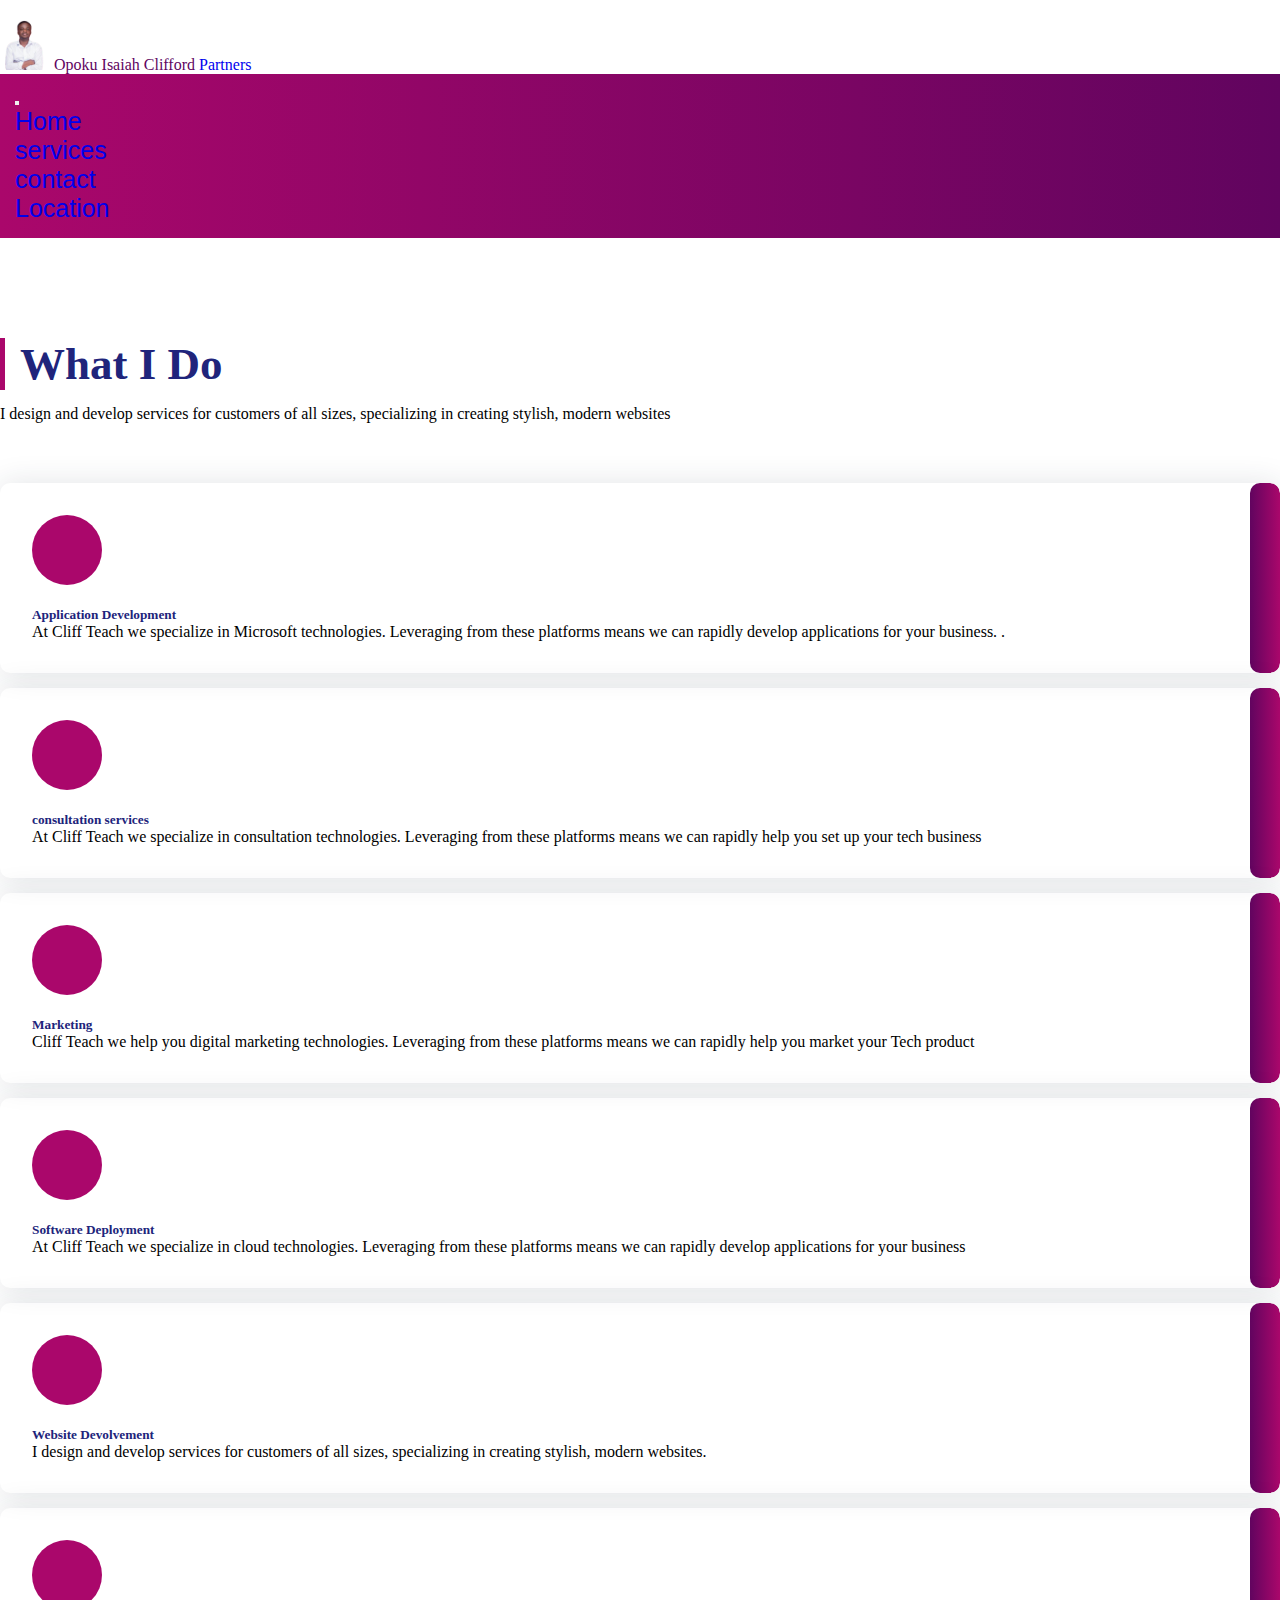
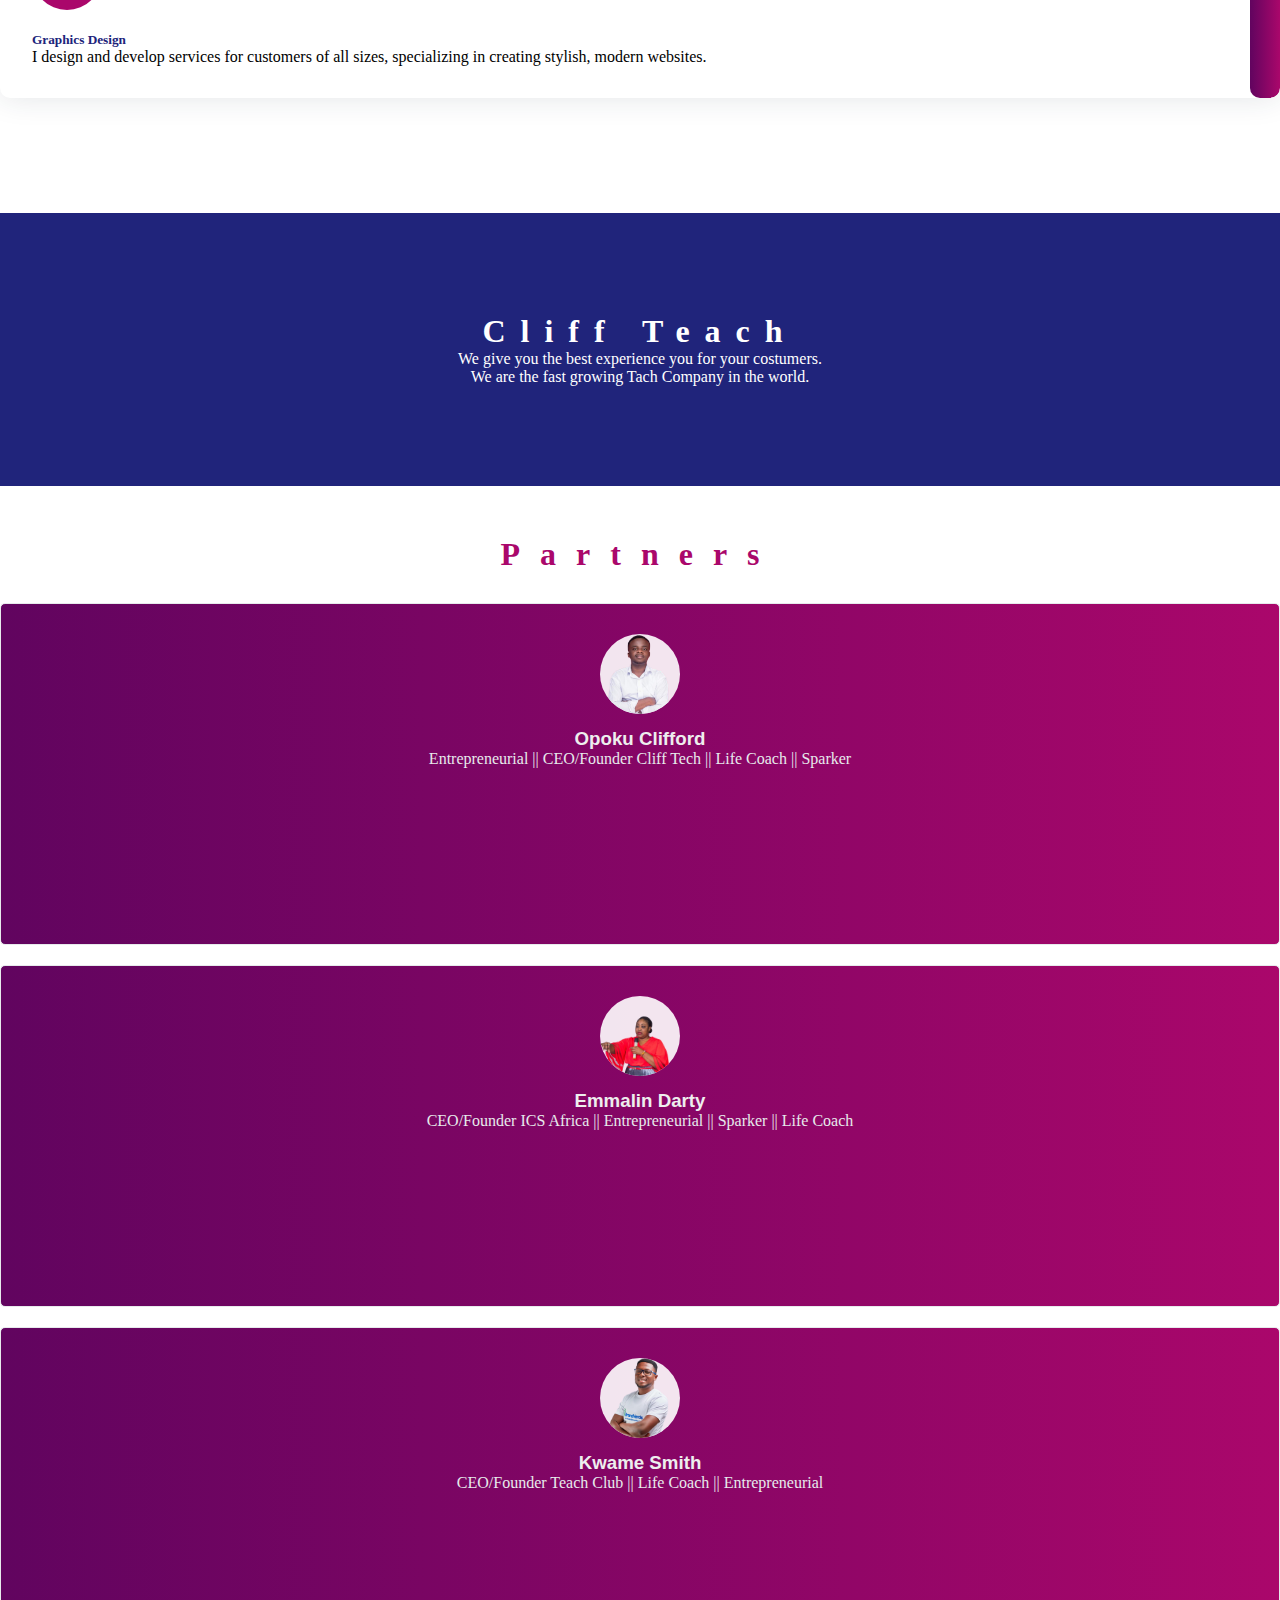
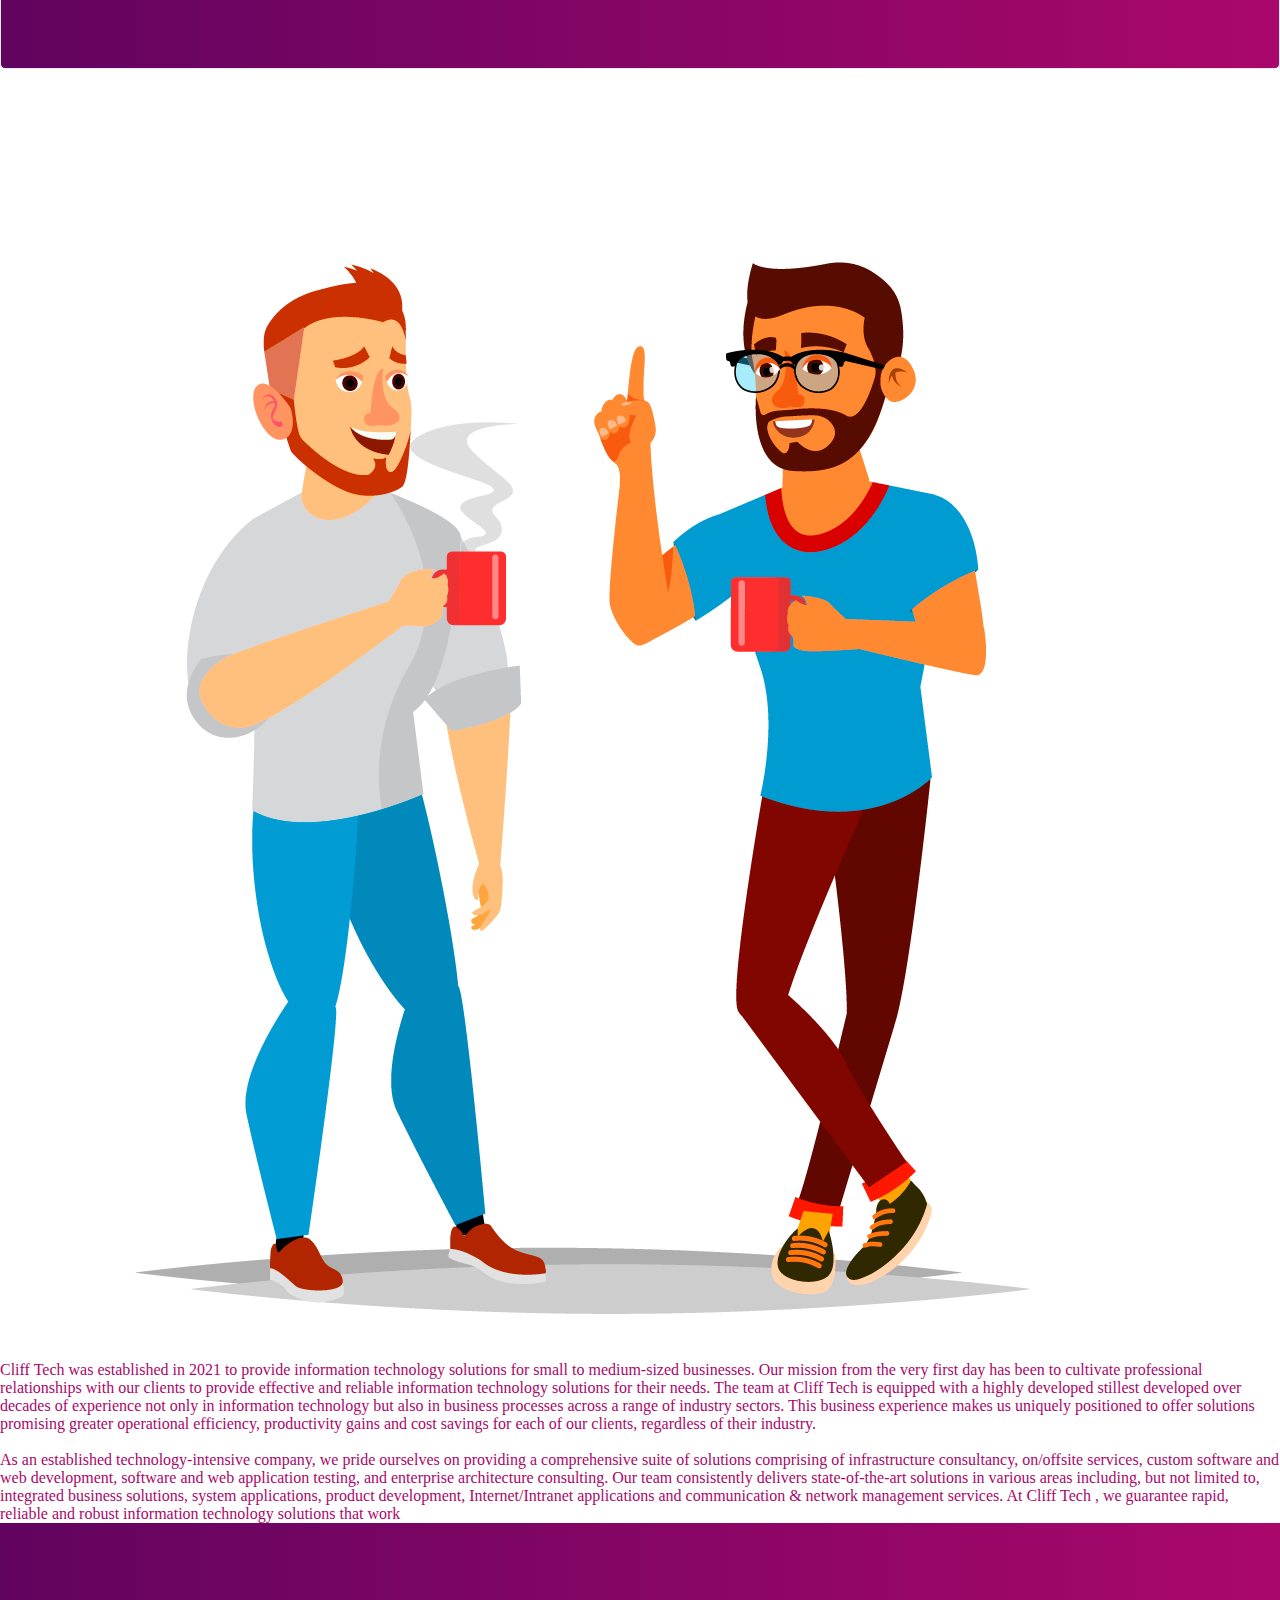
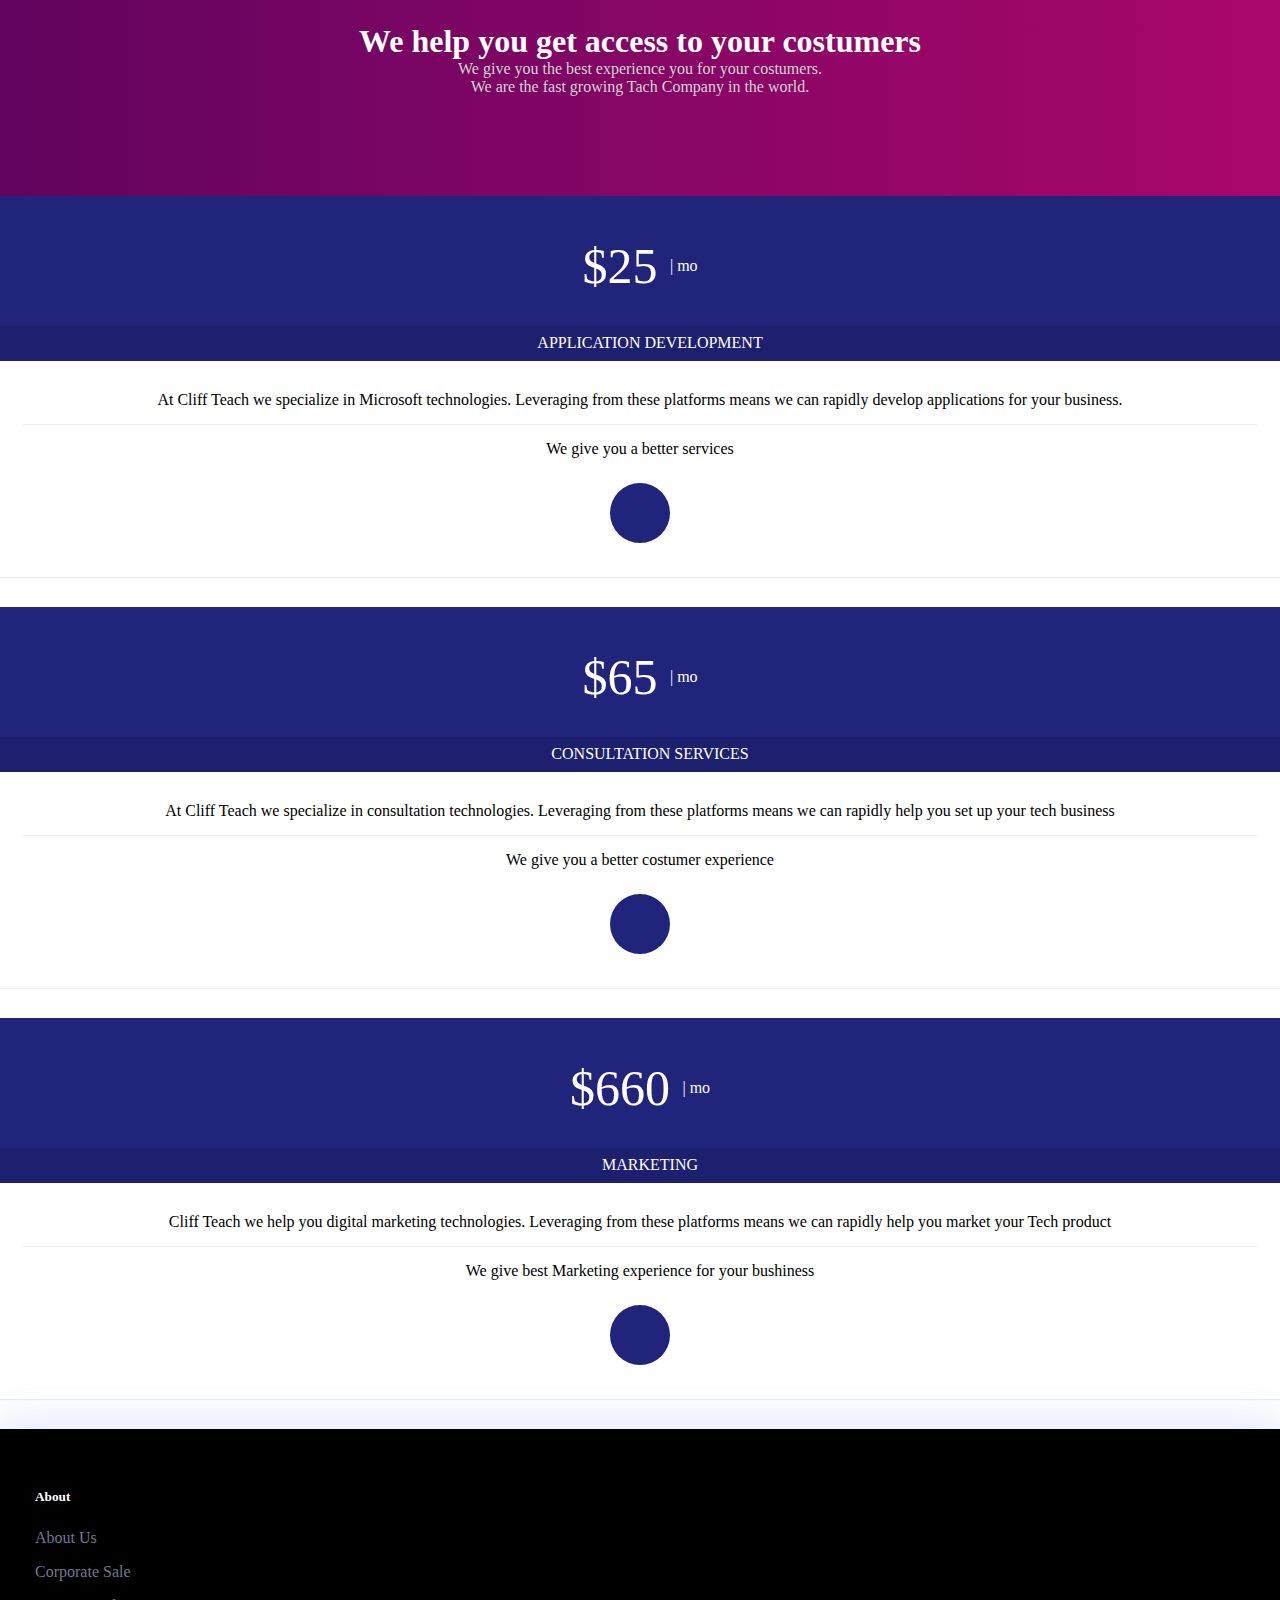
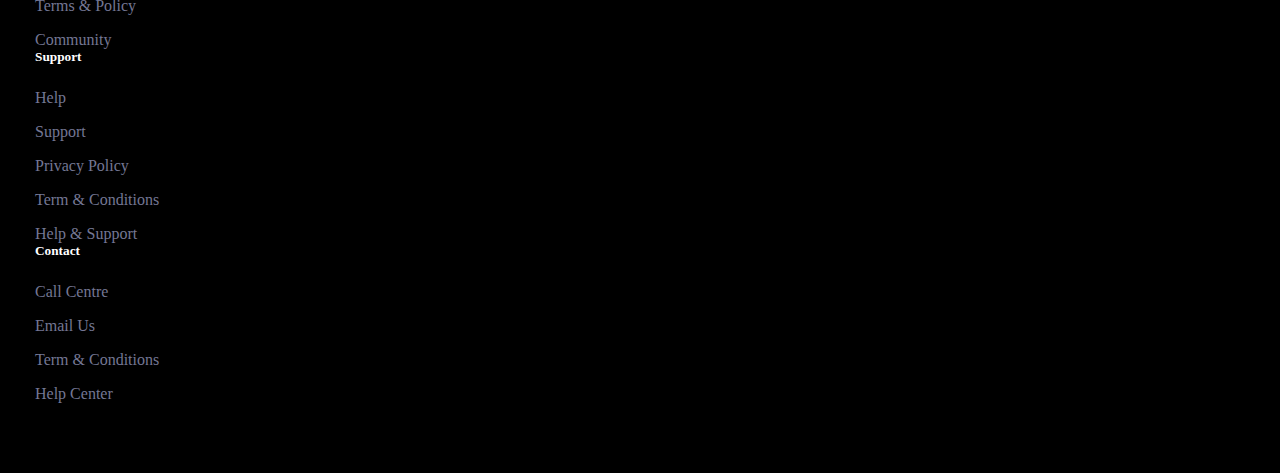
==== commit cf2381aa: "I add princing and Footer" ====
--- a/portal.html
+++ b/portal.html
@@ -34,10 +34,10 @@
           <img src="IMAGES/Clifford.png" alt="" width="50" height="50" class="d-inline-block align-text-top" />
           <span class="lead text-capitalize cliffford"> Opoku Isaiah Clifford </span>
         </a>
-
-        <button type="button" class="btn btn-warning " data-bs-toggle="modal" data-bs-target="#staticBackdrop">
-          Notices
-        </button </div>
+         
+        <a href="#partners" type="button" class="btn  btn-warning  " >
+        Partners
+        </a >
     </nav>
 
 
@@ -56,16 +56,16 @@
         <div class="navbar-collapse collapse justify-content-center" id="navbarCollapse">
           <ul class="navbar-nav ms-2 align-items-end">
             <li class="nav-item">
-              <a class="nav-link text-light" href="#">Home </a>
+              <a class="nav-link text-light" href="portal.html">Home </a>
             </li>
             <li class="nav-item">
-              <a class="nav-link text-light" href="#">About</a>
+              <a class="nav-link text-light" href="#services">services</a>
             </li>
             <li class="nav-item">
               <a class="nav-link text-light" href="#"> contact </a>
             </li>
             <li class="nav-item">
-              <a class="nav-link text-light" href="#">more </a>
+              <a class="nav-link text-light" href="#"> Location  </a>
             </li>
 
             <li>
@@ -79,8 +79,6 @@
 
 
  <!---=================First Content ==============-->
- <link href="https://maxcdn.bootstrapcdn.com/font-awesome/4.3.0/css/font-awesome.min.css" rel="stylesheet">
-
  <section class="section services-section" id="services">
      <div class="container">
          <div class="row">
@@ -196,7 +194,7 @@
 
 
 <!---================= PARTNERS  SECTION   ==============-->
-<div class="card_first_bg py-3">
+<div class="card_first_bg py-3" id="partners">
    <h1 class = " Card_heading "> Partners </h1>
   <div class="container">
     <div class="row">
@@ -281,10 +279,165 @@
 </div>
 
 
+
+
+
+<!---================= PRICING SECTION  ==============-->
+<div class="container bootstrap  py-5  princing_space">
+    <div class="row Princing_css  princing_space" >
+        <div class="col-sm-4   shadow  princing_space" >
+            <div class="tile pt-inner">
+                <div class="pti-header bg-amber">
+                    <h2>$25 <small>| mo</small></h2>
+                    <div class="ptih-title">  Application Development </div>
+                </div>
+        
+                <div class="pti-body">
+                    <div class="ptib-item">
+                      <P> At Cliff Teach we specialize in Microsoft technologies. Leveraging from these platforms means we can rapidly develop applications for your business.</P>
+                    </div>
+                    <div class="ptib-item">
+                      <p class = " lead">    We give you a better services </p>
+                    </div> 
+                </div>
+                <div class="pti-footer">
+                    <a href="" class="bg-amber"><i class="fa fa-check"></i></a>
+                </div>
+            </div>
+        </div>
+
+
+
+        <div class="col-sm-4   shadow  princing_space">
+            <div class="tile pt-inner">
+                <div class="pti-header bg-green">
+                    <h2>$65 <small>| mo</small></h2>
+                    <div class="ptih-title">consultation services</div>
+                </div>
+                <div class="pti-body">
+                    <div class="ptib-item">
+                        <p> At Cliff Teach we specialize in consultation technologies. Leveraging from these platforms means we can rapidly help you  set up your tech  business</p>
+                    </div>
+                    <div class="ptib-item">
+                        <p class = " lead"> We give you a better costumer experience </p>
+                    </div>
+                    
+                </div>
+        
+                <div class="pti-footer">
+                    <a href="" class="bg-green"><i class="fa fa-check"></i></a>
+                </div>
+            </div>
+
+
+
+
+        </div>
+        <div class="col-sm-4 shadow  princing_space ">
+            <div class="tile pt-inner gx-5">
+                <div class="pti-header bg-cyan">
+                    <h2>$660 <small>| mo</small></h2>
+                    <div class="ptih-title">  Marketing</div>
+                </div>
+        
+                <div class="pti-body">
+                    <div class="ptib-item">
+                       <p>  Cliff Teach we help you digital marketing  technologies. Leveraging from these platforms means we can rapidly help you  market your Tech product</p>
+                    </div>
+                    <div class="ptib-item">
+
+                        <p class = "lead"> We give best Marketing experience for your bushiness </p>
+                    </div>
+                </div>
+        
+                <div class="pti-footer">
+                    <a href="" class="bg-cyan"><i class="fa fa-check"></i></a>
+                </div>
+            </div>
+        </div>        
+	</div>
+</div>
+
+
+
+
+
+
+<!---================= FOOTER SECTION  ==============-->
+<footer class="footer_area section_padding_130_0">
+      <div class="container">
+        <div class="row">
+          <!-- Single Widget-->
+          
+          <!-- Single Widget-->
+          <div class=" col-6  col-md-4">
+            <div class="single-footer-widget section_padding_0_130">
+              <!-- Widget Title-->
+              <h5 class="widget-title">About</h5>
+              <!-- Footer Menu-->
+              <div class="footer_menu">
+                <ul>
+                  <li><a href="#">About Us</a></li>
+                  <li><a href="#">Corporate Sale</a></li>
+                  <li><a href="#">Terms &amp; Policy</a></li>
+                  <li><a href="#">Community</a></li>
+                </ul>
+              </div>
+            </div>
+          </div>
+          <!-- Single Widget-->
+          <div class=" col-6   col-md-4">
+            <div class="single-footer-widget section_padding_0_130">
+              <!-- Widget Title-->
+              <h5 class="widget-title">Support</h5>
+              <!-- Footer Menu-->
+              <div class="footer_menu">
+                <ul>
+                  <li><a href="#">Help</a></li>
+                  <li><a href="#">Support</a></li>
+                  <li><a href="#">Privacy Policy</a></li>
+                  <li><a href="#">Term &amp; Conditions</a></li>
+                  <li><a href="#">Help &amp; Support</a></li>
+                </ul>
+              </div>
+            </div>
+          </div>
+          <!-- Single Widget-->
+          <div class=" col-6 col-md-4">
+            <div class="single-footer-widget section_padding_0_130">
+              <!-- Widget Title-->
+              <h5 class="widget-title">Contact</h5>
+              <!-- Footer Menu-->
+              <div class="footer_menu">
+                <ul>
+                  <li><a href="#">Call Centre</a></li>
+                  <li><a href="#">Email Us</a></li>
+                  <li><a href="#">Term &amp; Conditions</a></li>
+                  <li><a href="#">Help Center</a></li>
+                </ul>
+              </div>
+            </div>
+          </div>
+
+          
+          </div>
+        </div>
+
+         <div class="    footer_soc ">
+          <div class = " row "> 
+            <div class = " col">
+              <a href="#"> <i class="fab fa-facebook"></i>   </a>
+              <a href="# "> <i class="fab fa-linkedin"></i>  </a>
+              <a href="#"> <i class="fab fa-twitter"></i>  </a>
+              <a href=""> <i class="fab fa-instagram-square"></i> </a>
   
-
-
-
+            </div>
+          </div>
+         </div>
+      </div>
+
+
+    </footer>
 
 
 
--- a/CSS/Portal.css
+++ b/CSS/Portal.css
@@ -13,9 +13,22 @@
     #61045f,
     #aa076b
   ); /* Chrome 10-25, Safari 5.1-6 */
-  background: linear-gradient(to right, #61045f, #aa076b);
+  background: linear-gradient(to left, #61045f, #aa076b);
   padding: 15px;
 }
+
+
+/*=========== navbar  items =================*/
+.nav-item{
+  font-size: 25px;
+  font-family: Verdana, Geneva, Tahoma, sans-serif;
+}
+
+.nav-link:hover{
+   color: #fd9104 !important;  
+}
+
+
 
 /* The image on the top " opoku Isaiah Clifford"*/
 .cliffford {
@@ -161,23 +174,8 @@
 }
 
 
-.jumbotron_first:after {
-  content: "";
-  width: 100%;
-  height: 100%;
-  display: inline-block;
-  position: absolute;
-  top: 0;
-  left: 0;
-  opacity: 0.2;
-  z-index: -1;
-  background: url(/IMAGES/jumbtronwimage.jpg) no-repeat bottom center scroll;
-  background-size: cover;
-  -webkit-background-size: cover;
-  -moz-background-size: cover;
-  background-size: cover;
-  -o-background-size: cover;
-}
+
+
 
    /* The h1 text in the  jumbotron   */
  .Cliff_tech{
@@ -189,9 +187,6 @@
 
 
   /* =========== Partners Section  ============  */
-
-
-
 .Card_heading{
   color: #aa076b;
   letter-spacing: 20px;
@@ -203,7 +198,7 @@
 }
   /* The h1 text (name) in the card   */
 .crad_text{
-   color: #fd9104;
+   color: #eeeeee;
    font-family:  sans-serif;
    
 }
@@ -300,6 +295,195 @@
 
 .Second_text{
   color: #ffffff;
-}
-
-
+} 
+
+
+
+  /* ===========  THE PRICING SECTION  ============  */
+
+.pt-inner {
+  text-align: center;
+}
+.tile {
+  background-color: #fff;
+  margin-bottom: 30px;
+  position: relative;
+}
+.tile {
+  box-shadow: 0 1px 1px rgba(0,0,0,.07);
+}
+.pt-inner .pti-header {
+  padding: 45px 10px 70px;
+  color: #fff;
+  position: relative;
+  margin-bottom: 15px;
+}
+.bg-amber {
+  background-color: #20247b!important;
+}
+.bg-green {
+  background-color: #20247b!important;
+}
+.bg-cyan {
+  background-color: #20247b!important;
+}
+.pt-inner .pti-header>h2 {
+  margin: 0;
+  line-height: 100%;
+  color: #fff;
+  font-weight: 100;
+  font-size: 50px;
+}
+.pt-inner .pti-header>h2 small {
+  color: #fff;
+  letter-spacing: 0;
+  vertical-align: top;
+  font-size: 16px;
+  font-weight: 100;
+}
+.pt-inner .pti-header .ptih-title {
+  background-color: rgba(0,0,0,.1);
+  padding: 8px 10px 9px;
+  margin: 0 -10px;
+  position: absolute;
+  width: 100%;
+  bottom: 0;
+}
+.pt-inner .pti-header .ptih-title {
+  text-transform: uppercase;
+}
+.pt-inner .pti-body {
+  padding: 0 23px;
+}
+.pt-inner .pti-body .ptib-item:not(:last-child) {
+  border-bottom: 1px solid #eee;
+}
+.pt-inner .pti-body .ptib-item {
+  padding: 15px 0;
+  font-weight: 400;
+}
+.pt-inner .pti-footer {
+  padding: 10px 20px 30px;
+}
+.pt-inner .pti-footer>a {
+  width: 60px;
+  height: 60px;
+  border-radius: 50%;
+  color: #fff;
+  display: inline-block;
+  line-height: 60px;
+  font-size: 30px;
+}
+
+
+
+
+
+  /* ===========  THE FOOTER SECTION  ============  */
+
+body{margin-top:20px;}
+.footer_area {
+    position: relative;
+    z-index: 1;
+    overflow: hidden;
+webkit-box-shadow: 0 8px 48px 8px rgba(47, 91, 234, 0.175);
+    box-shadow: 0 8px 48px 8px rgba(47, 91, 234, 0.175);
+    padding:60px;
+
+    background-color: black;
+    color: #fff;
+}
+.footer_area .row {
+    margin-left: -25px;
+    margin-right: -25px;
+}
+
+
+.single-footer-widget {
+    position: relative;
+    z-index: 1;
+}
+.single-footer-widget .copywrite-text a {
+    color: #747794;
+    font-size: 1rem;
+}
+.single-footer-widget .copywrite-text a:hover,
+.single-footer-widget .copywrite-text a:focus {
+    color: #3f43fd;
+}
+.single-footer-widget .widget-title {
+    margin-bottom: 1.5rem;
+}
+.single-footer-widget .footer_menu li a {
+    color: #747794;
+    margin-bottom: 1rem;
+    display: block;
+    font-size: 1rem;
+}
+.single-footer-widget .footer_menu li a:hover,
+.single-footer-widget .footer_menu li a:focus {
+    color: #3f43fd;
+}
+.single-footer-widget .footer_menu li:last-child a {
+    margin-bottom: 0;
+}
+
+.footer_social_area {
+    position: relative;
+    z-index: 1;
+}
+.footer_social_area a {
+    border-radius: 50%;
+    height: 40px;
+    text-align: center;
+    width: 40px;
+    display: inline-block;
+    background-color: #f5f5ff;
+    line-height: 40px;
+    -webkit-box-shadow: none;
+    box-shadow: none;
+    margin-right: 10px;
+}
+.footer_social_area a i {
+    line-height: 36px;
+}
+.footer_social_area a:hover,
+.footer_social_area a:focus {
+    color: #ffffff;
+}
+
+@-webkit-keyframes bi-cycle {
+    0% {
+        left: 0;
+    }
+    100% {
+        left: 100%;
+    }
+}
+
+@keyframes bi-cycle {
+    0% {
+        left: 0;
+    }
+    100% {
+        left: 100%;
+    }
+}
+ol li, ul li {
+    list-style: none;
+}
+
+ol, ul {
+    margin: 0;
+    padding: 0;
+}
+
+.footer_soc{
+  margin-top: 10px;
+  display: grid;
+  align-items: center;
+  place-items: center;
+}
+
+
+
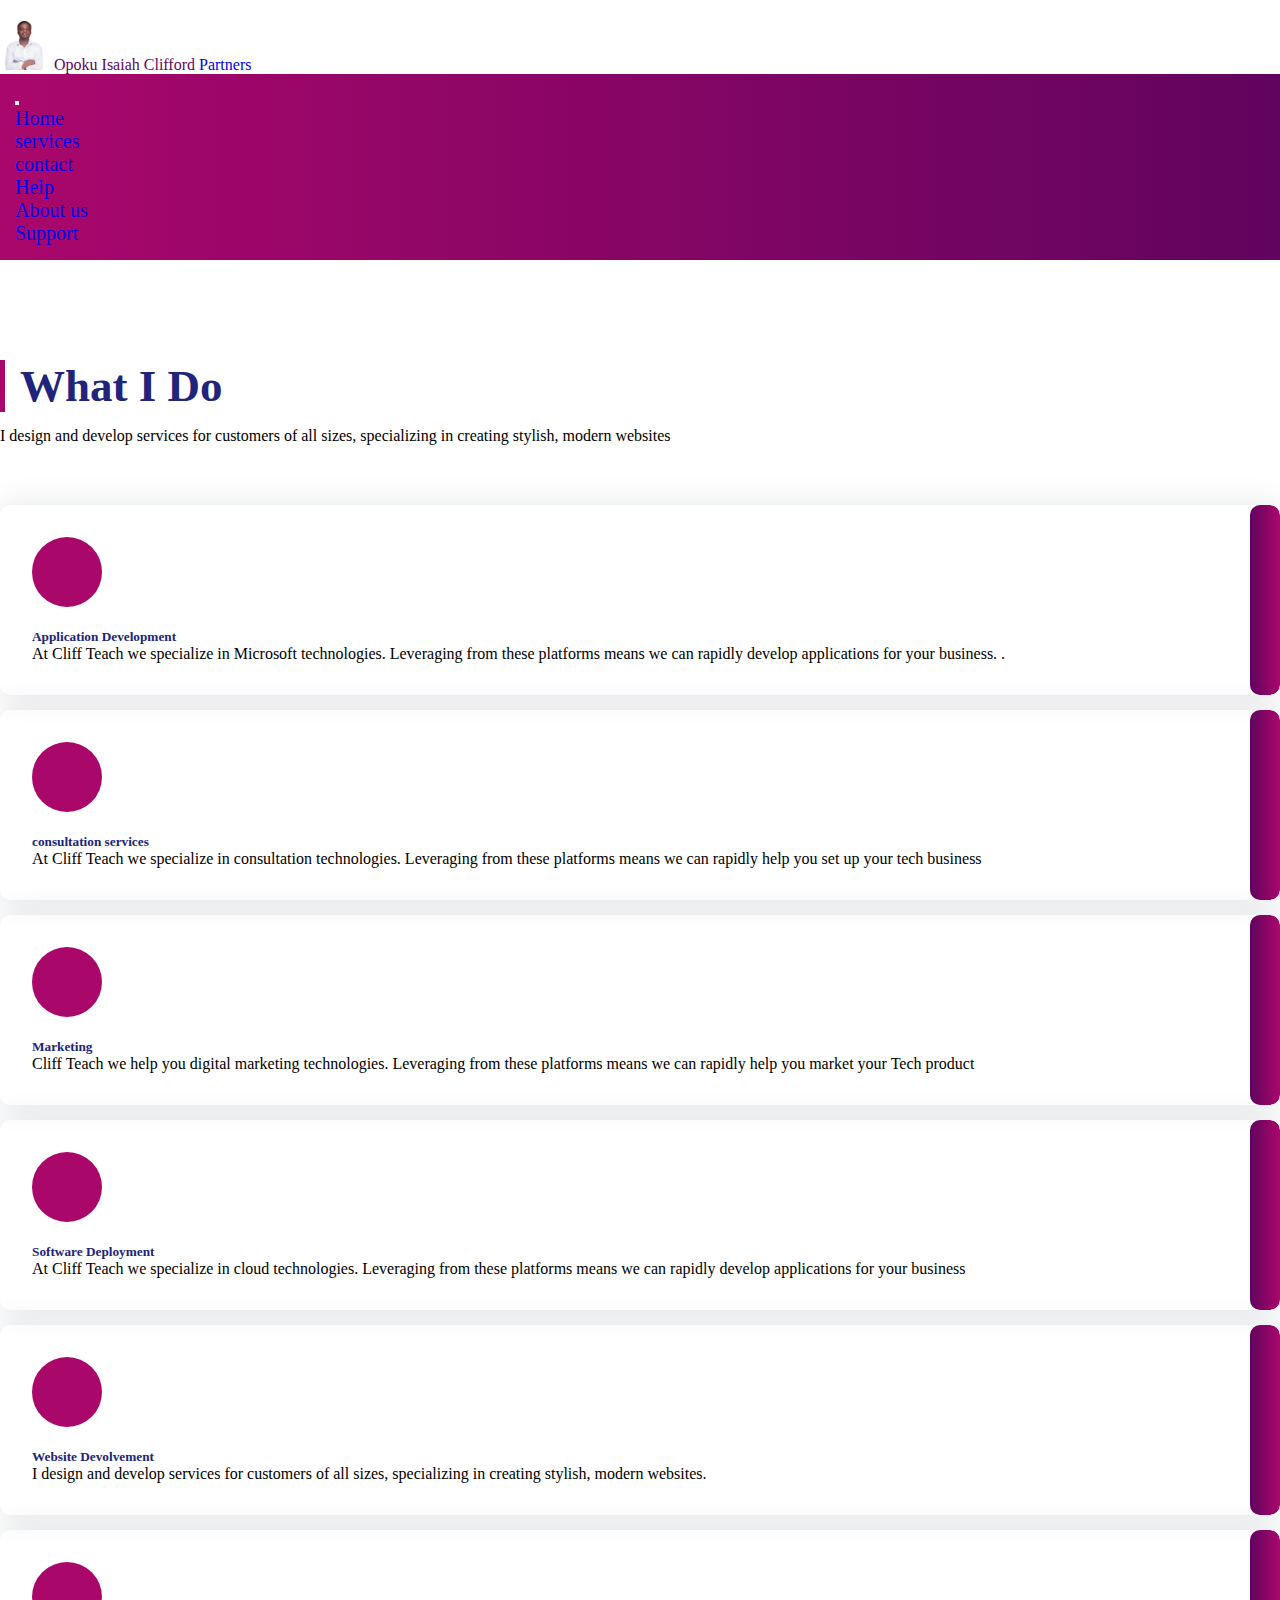
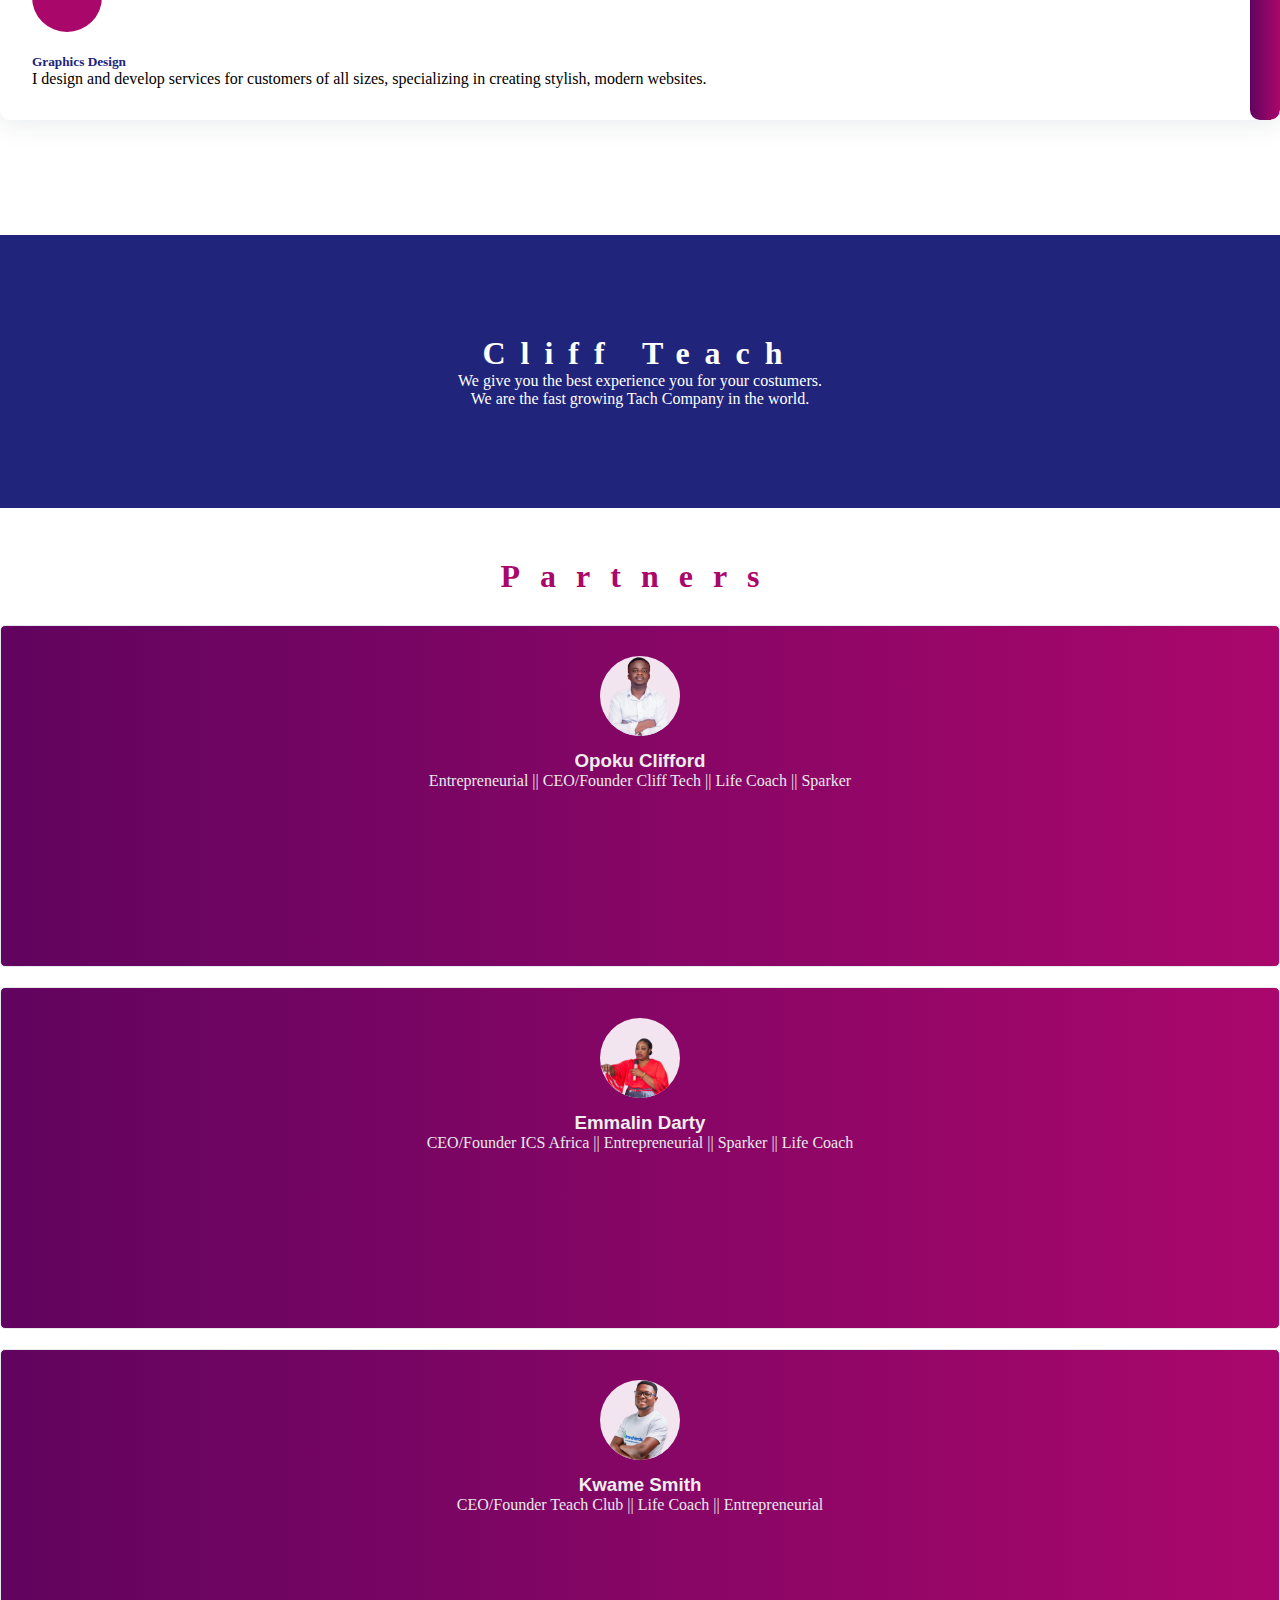
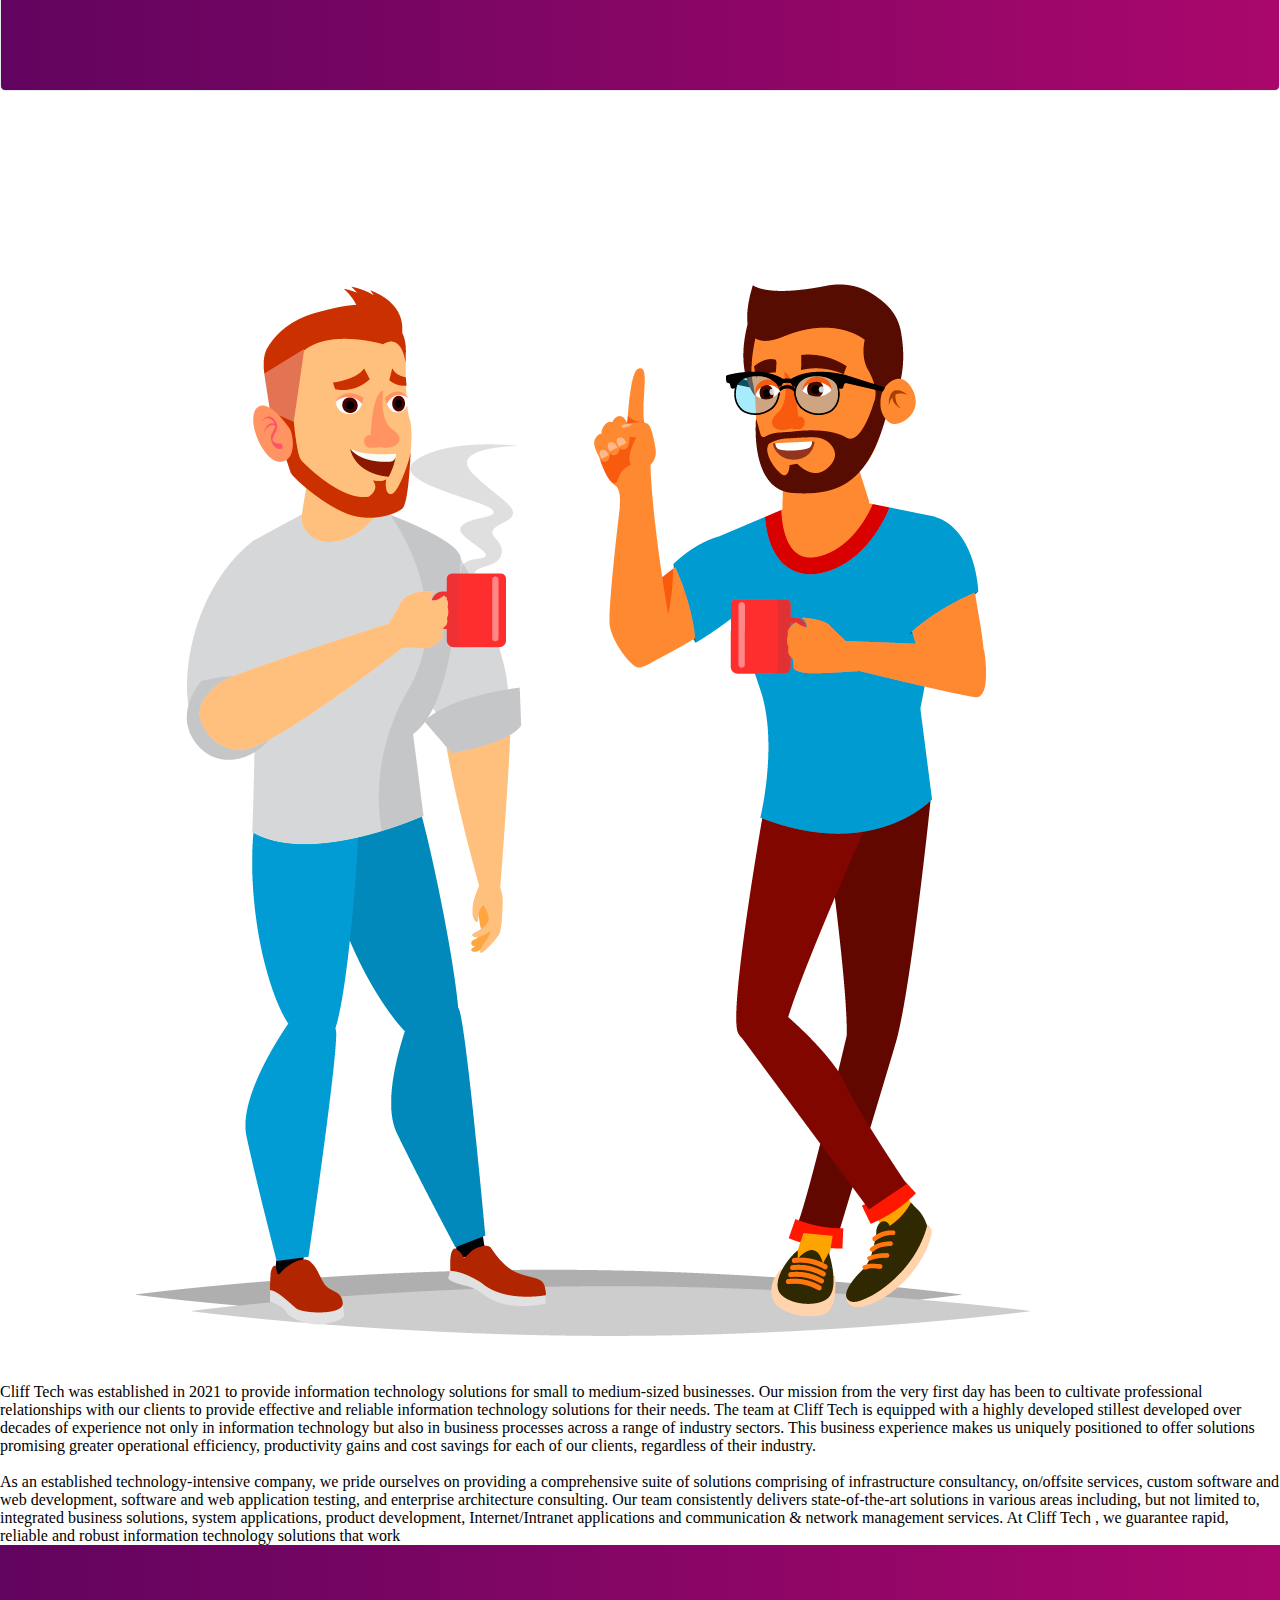
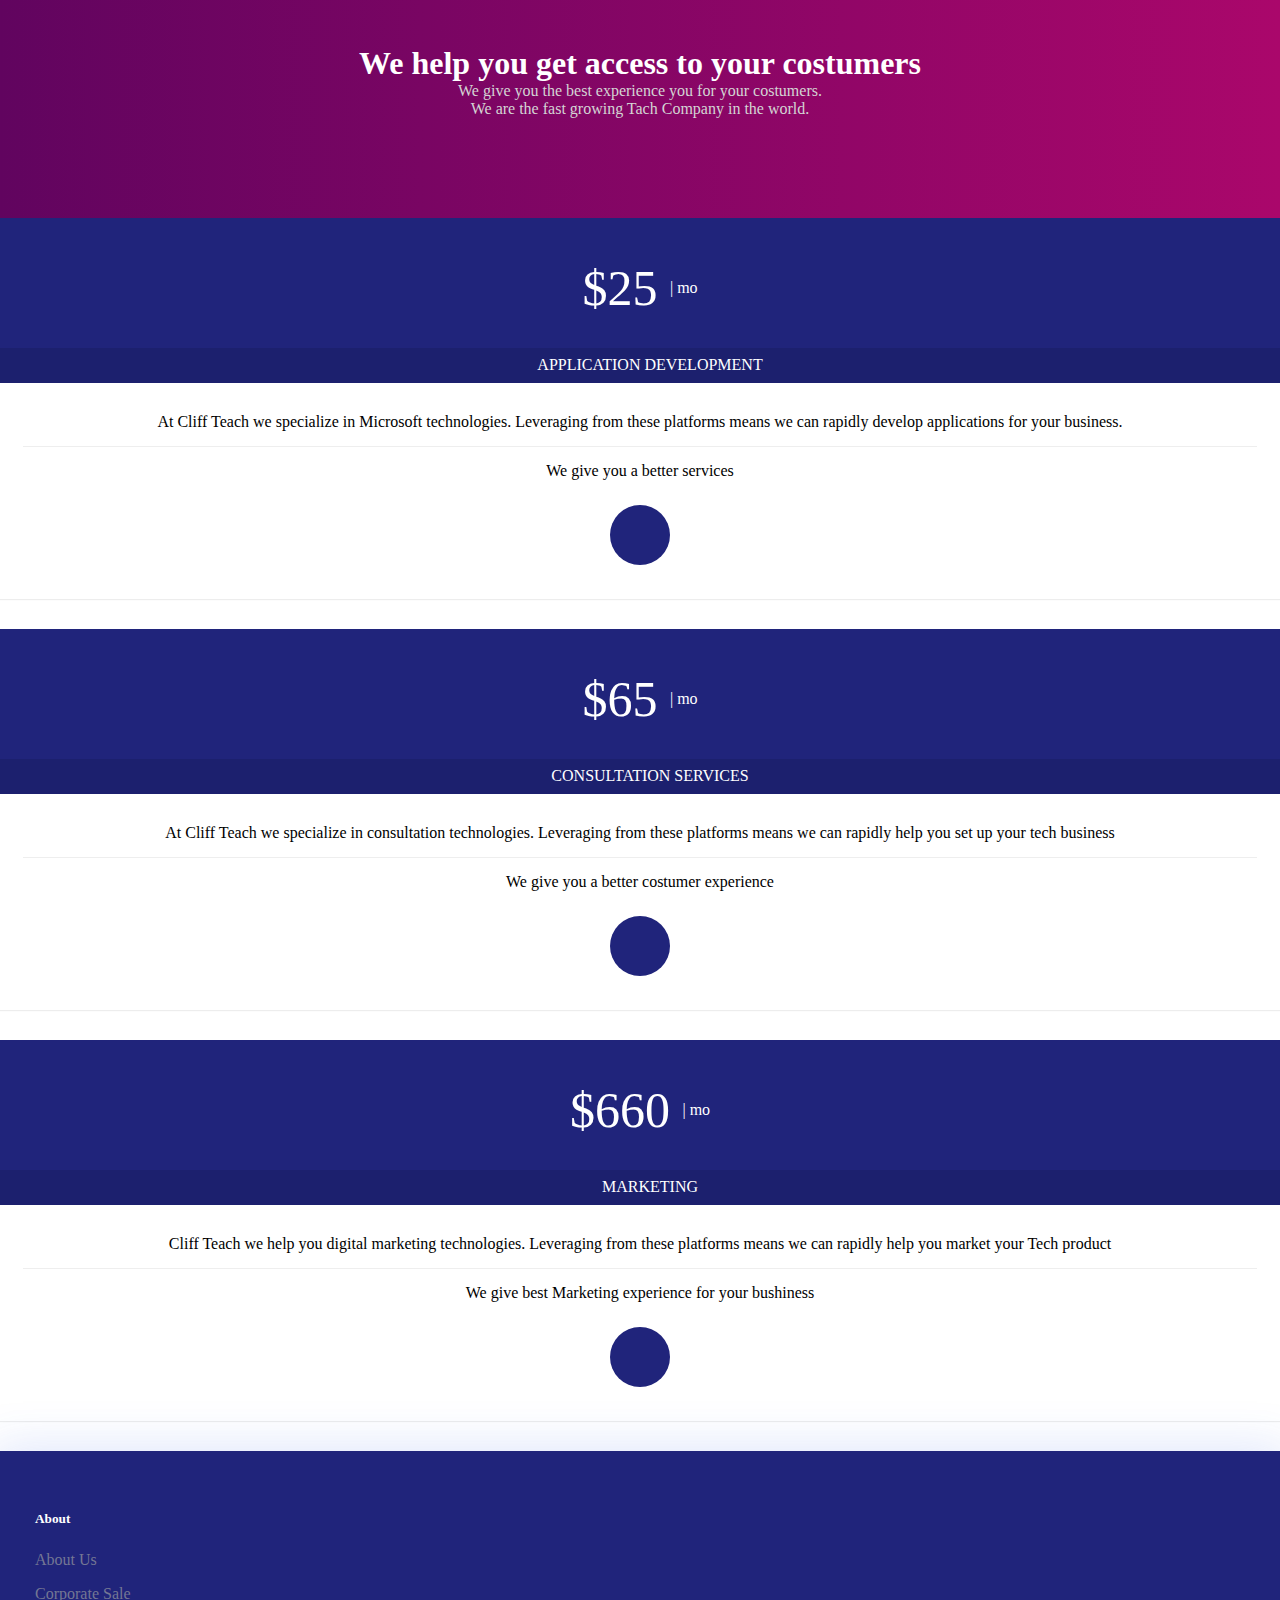
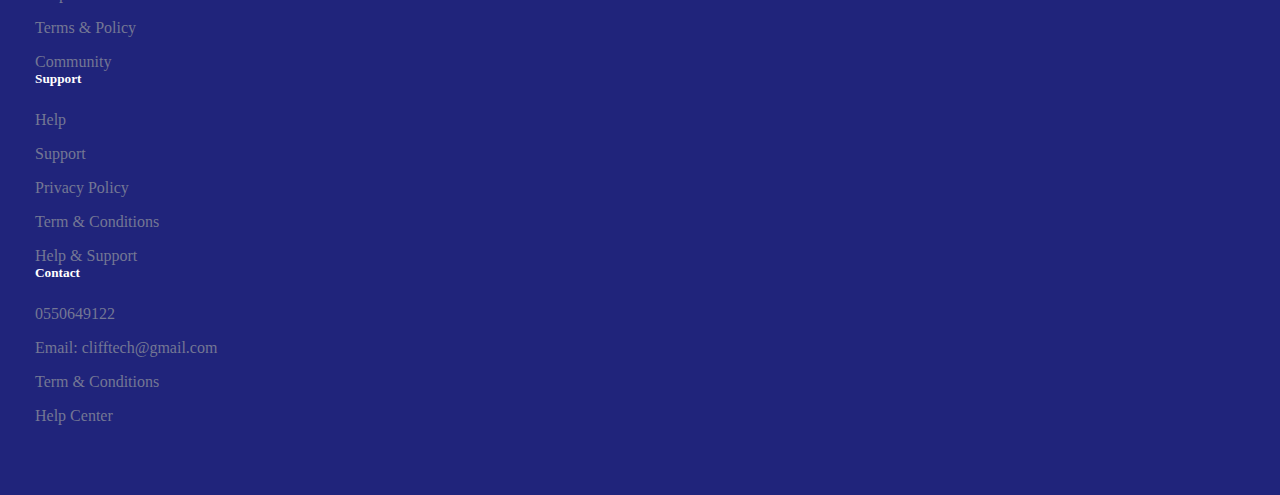
==== commit 895a8b42: "I work on the portal page footer" ====
--- a/portal.html
+++ b/portal.html
@@ -62,11 +62,18 @@
               <a class="nav-link text-light" href="#services">services</a>
             </li>
             <li class="nav-item">
-              <a class="nav-link text-light" href="#"> contact </a>
-            </li>
-            <li class="nav-item">
-              <a class="nav-link text-light" href="#"> Location  </a>
-            </li>
+              <a class="nav-link text-light" href="#contact"> contact </a>
+            </li>
+            <li class="nav-item">
+              <a class="nav-link text-light" href="#Help"> Help  </a>
+            </li>
+            <li class="nav-item">
+              <a class="nav-link text-light" href="#about"> About us   </a>
+            </li>
+            <li class="nav-item">
+              <a class="nav-link text-light" href="#support"> Support   </a>
+            </li>
+
 
             <li>
           </ul>
@@ -373,11 +380,12 @@
           <div class=" col-6  col-md-4">
             <div class="single-footer-widget section_padding_0_130">
               <!-- Widget Title-->
-              <h5 class="widget-title">About</h5>
+              <h5 class="widget-title" id="about">About</h5>
               <!-- Footer Menu-->
               <div class="footer_menu">
                 <ul>
-                  <li><a href="#">About Us</a></li>
+                  <li><a href="#" >
+                    About Us</a></li>
                   <li><a href="#">Corporate Sale</a></li>
                   <li><a href="#">Terms &amp; Policy</a></li>
                   <li><a href="#">Community</a></li>
@@ -389,11 +397,11 @@
           <div class=" col-6   col-md-4">
             <div class="single-footer-widget section_padding_0_130">
               <!-- Widget Title-->
-              <h5 class="widget-title">Support</h5>
+              <h5 class="widget-title" id="support">Support</h5>
               <!-- Footer Menu-->
               <div class="footer_menu">
                 <ul>
-                  <li><a href="#">Help</a></li>
+                  <li><a href="#" id="Help">Help</a></li>
                   <li><a href="#">Support</a></li>
                   <li><a href="#">Privacy Policy</a></li>
                   <li><a href="#">Term &amp; Conditions</a></li>
@@ -406,12 +414,12 @@
           <div class=" col-6 col-md-4">
             <div class="single-footer-widget section_padding_0_130">
               <!-- Widget Title-->
-              <h5 class="widget-title">Contact</h5>
+              <h5 class="widget-title" id="contact">Contact</h5>
               <!-- Footer Menu-->
               <div class="footer_menu">
                 <ul>
-                  <li><a href="#">Call Centre</a></li>
-                  <li><a href="#">Email Us</a></li>
+                  <li><a href="#"> 0550649122</a></li>
+                  <li><a href="#">Email: clifftech@gmail.com</a></li>
                   <li><a href="#">Term &amp; Conditions</a></li>
                   <li><a href="#">Help Center</a></li>
                 </ul>
@@ -422,12 +430,12 @@
           
           </div>
         </div>
-
+              <!-- Social icons -->
          <div class="    footer_soc ">
           <div class = " row "> 
             <div class = " col">
-              <a href="#"> <i class="fab fa-facebook"></i>   </a>
-              <a href="# "> <i class="fab fa-linkedin"></i>  </a>
+              <a href="#"> </i>  <i class="fab fa-facebook"></i> </a>
+              <a href="# "> </i>  <i class="fab fa-linkedin"></i> </a>
               <a href="#"> <i class="fab fa-twitter"></i>  </a>
               <a href=""> <i class="fab fa-instagram-square"></i> </a>
   
--- a/CSS/Portal.css
+++ b/CSS/Portal.css
@@ -20,8 +20,7 @@
 
 /*=========== navbar  items =================*/
 .nav-item{
-  font-size: 25px;
-  font-family: Verdana, Geneva, Tahoma, sans-serif;
+  font-size: 20px;
 }
 
 .nav-link:hover{
@@ -270,7 +269,7 @@
     margin-top: 50px;
   }
 .figure_text{
-  color: #aa076b;
+  color: #000000;
 }
 
 
@@ -390,7 +389,7 @@
     box-shadow: 0 8px 48px 8px rgba(47, 91, 234, 0.175);
     padding:60px;
 
-    background-color: black;
+    background-color: #20247b;
     color: #fff;
 }
 .footer_area .row {
@@ -404,12 +403,12 @@
     z-index: 1;
 }
 .single-footer-widget .copywrite-text a {
-    color: #747794;
+    color: #fdfdfd;
     font-size: 1rem;
 }
 .single-footer-widget .copywrite-text a:hover,
 .single-footer-widget .copywrite-text a:focus {
-    color: #3f43fd;
+    color: #ffffff;
 }
 .single-footer-widget .widget-title {
     margin-bottom: 1.5rem;
@@ -422,7 +421,7 @@
 }
 .single-footer-widget .footer_menu li a:hover,
 .single-footer-widget .footer_menu li a:focus {
-    color: #3f43fd;
+    color: #ffffff;
 }
 .single-footer-widget .footer_menu li:last-child a {
     margin-bottom: 0;
@@ -478,12 +477,79 @@
     padding: 0;
 }
 
-.footer_soc{
-  margin-top: 10px;
-  display: grid;
-  align-items: center;
-  place-items: center;
-}
-
-
-
+
+
+
+  /* ===========  THE FOOTER social icon  ============  */
+
+  .footer_soc{
+    margin-top: 10px;
+    display: grid;
+    align-items: center;
+    place-items: center;
+  }
+  
+  .fa-facebook{
+    font-size: 20px;
+    color: #ffff;
+   
+  }
+  .fa-facebook:hover{
+    color: #4267B2 !important;
+    font-size: 22px;
+  }
+
+  .fa-linkedin{
+    font-size: 20px;
+    color: #ffff;
+  }
+  .fa-linkedin:hover{
+    color: #38A1F2 !important;
+    font-size: 22px;
+  }
+
+  .fa-twitte{
+    font-size: 20px;
+    color: #ffff;
+  }
+  .fa-twitte:hover{
+    color: #38A1F2 !important;
+    font-size: 22px;
+  
+  }
+
+  .fa-instagram-square{
+    font-size: 20px;
+    color: #ffff;
+  }
+  .fa-instagram-square:hover{
+    color: #3f729b !important;
+    font-size: 22px;
+    
+  }
+
+  .fa-twitter{
+      font-size: 20px;
+      color: #ffff;
+  }
+  .fa-twitter:hover{
+    font-size: 22px;
+    color: #3f729b !important;
+  
+  }
+  
+  .footer_soc a, .footer_soc a:before {
+    color: #ffffff !important;
+}
+
+
+
+
+
+
+
+ 
+
+
+
+
